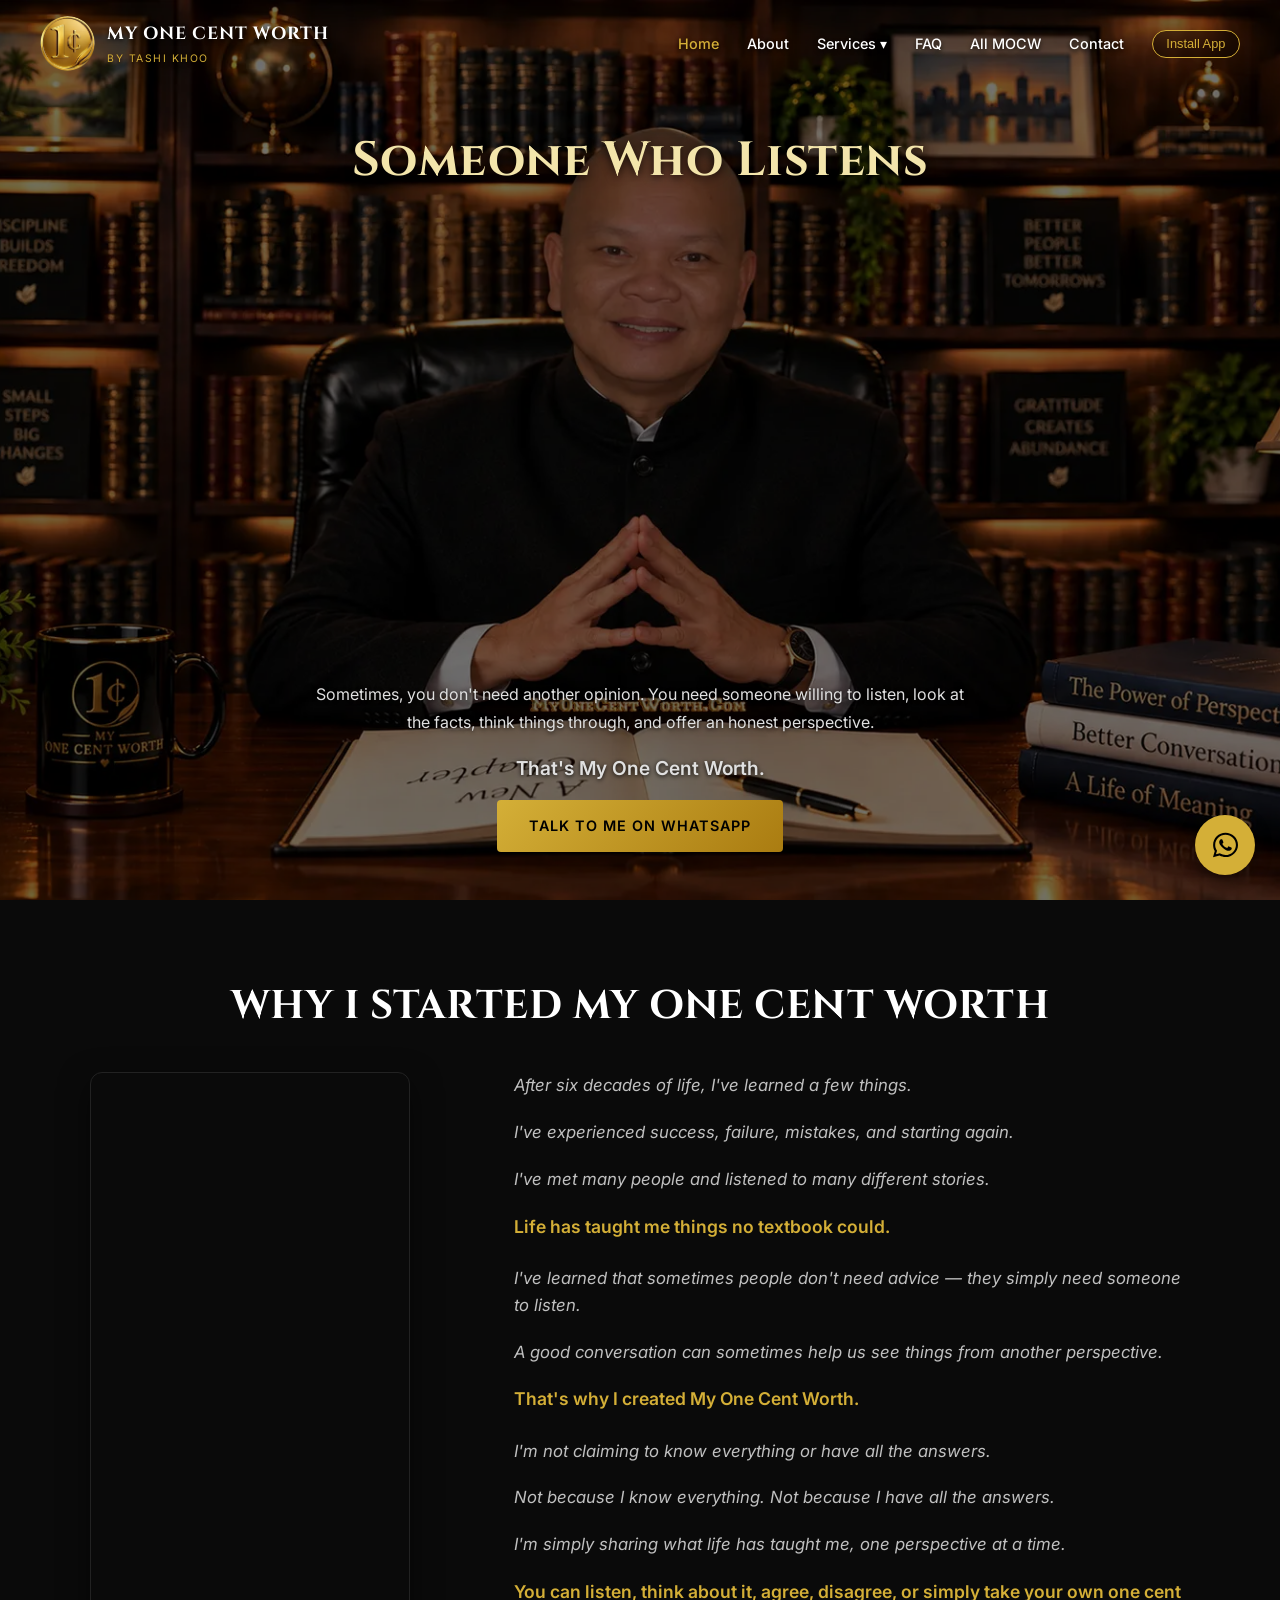
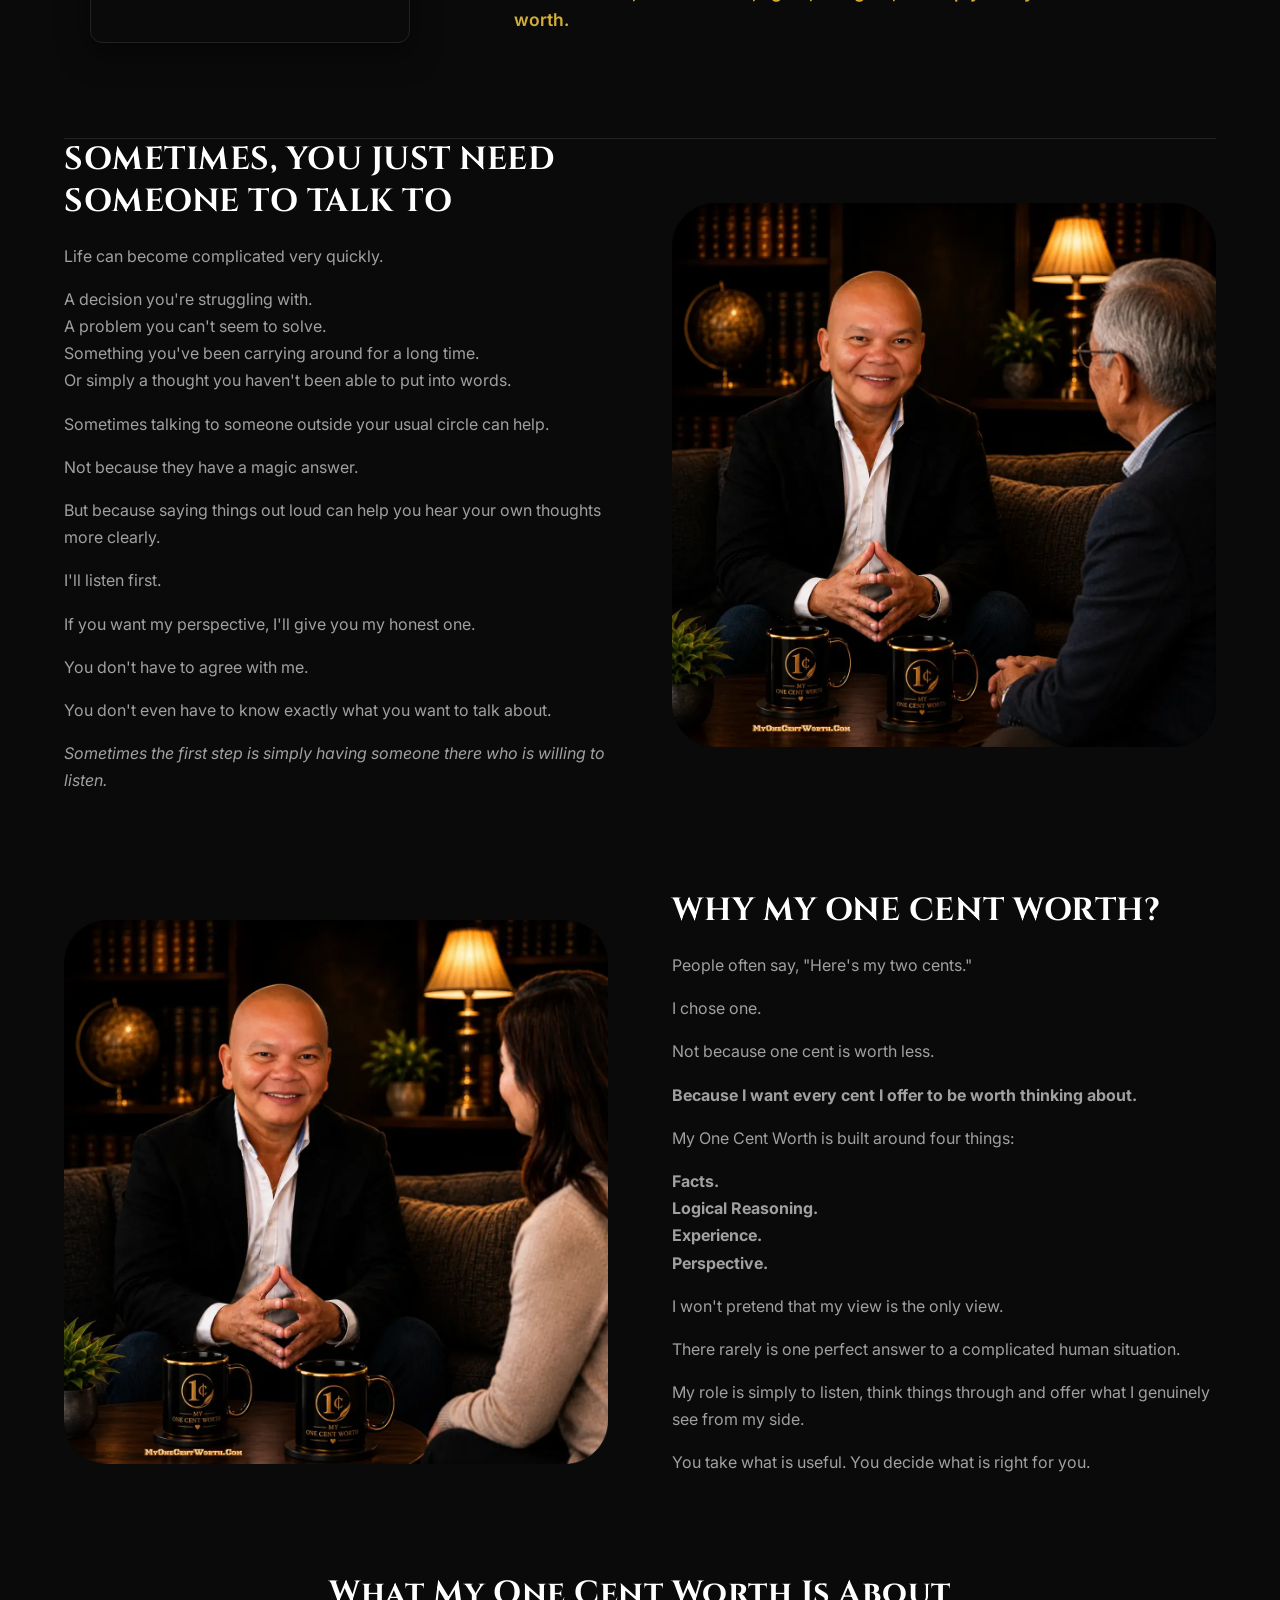
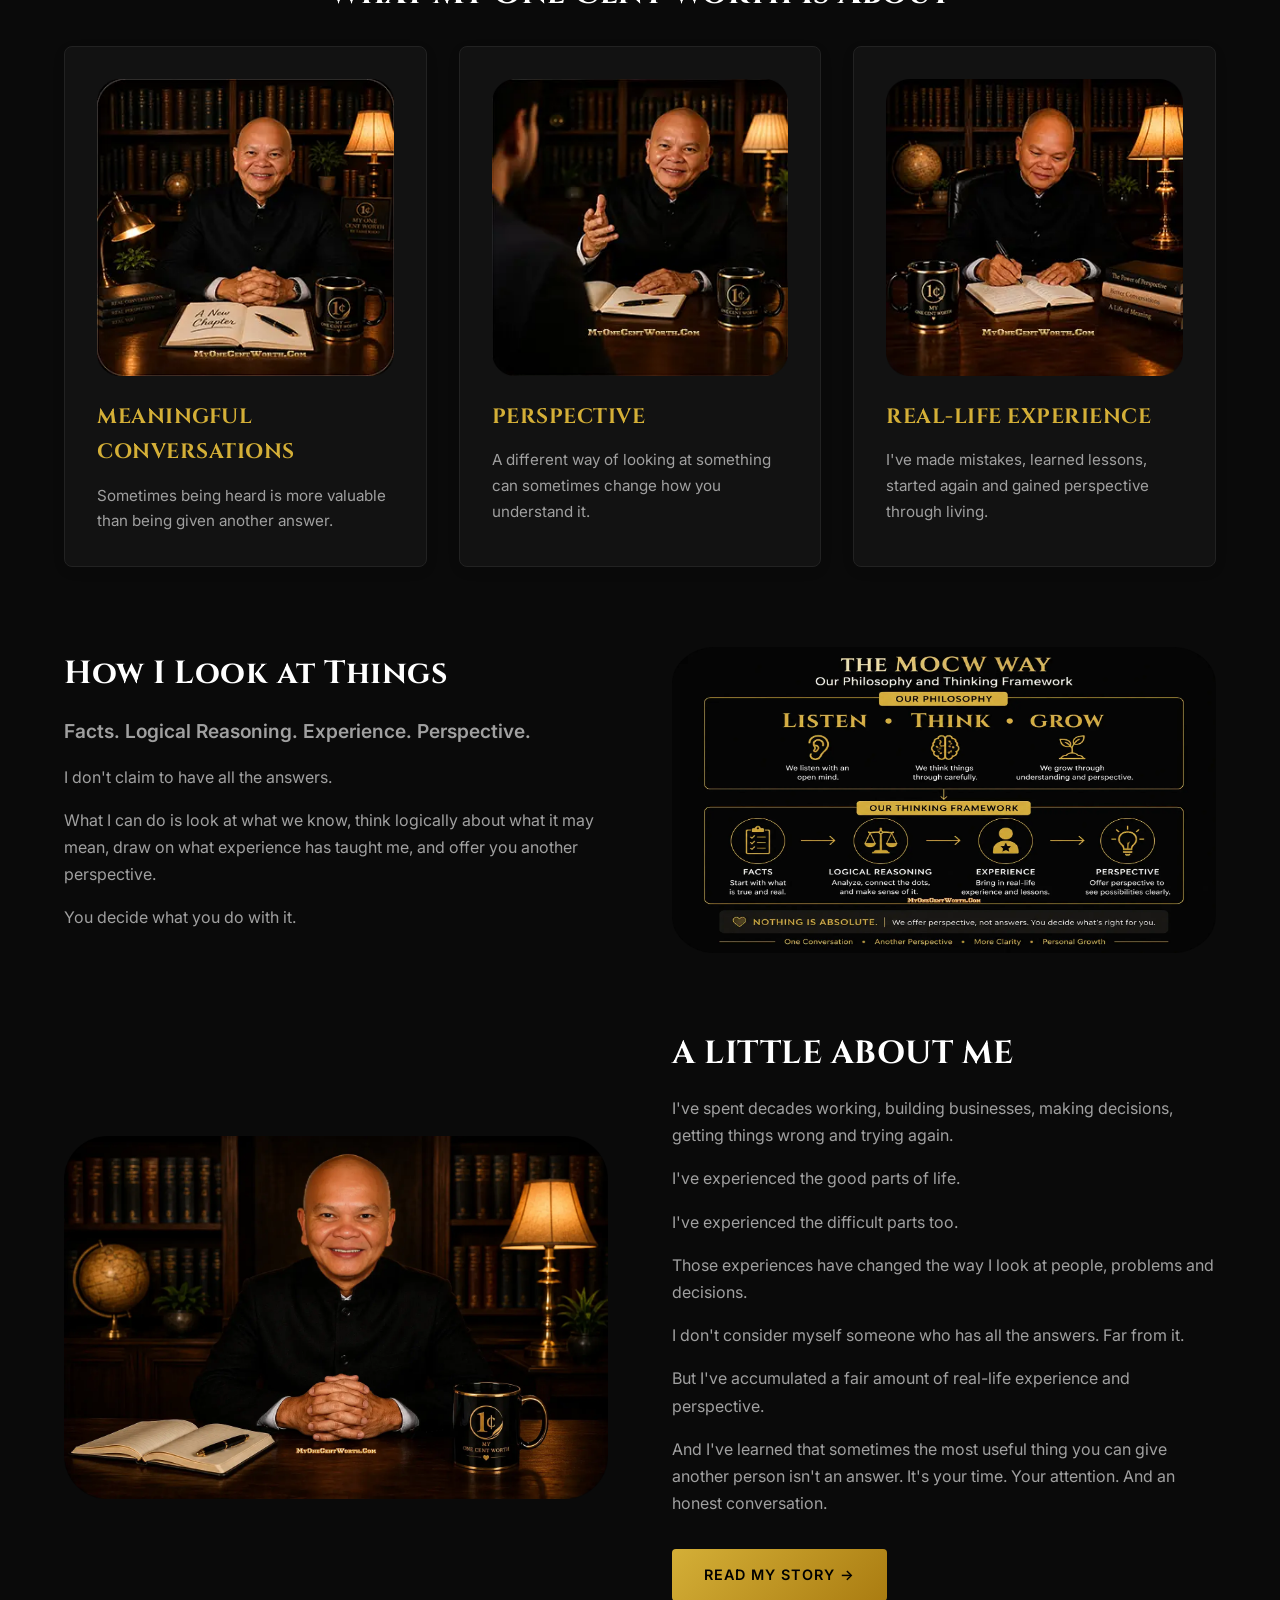
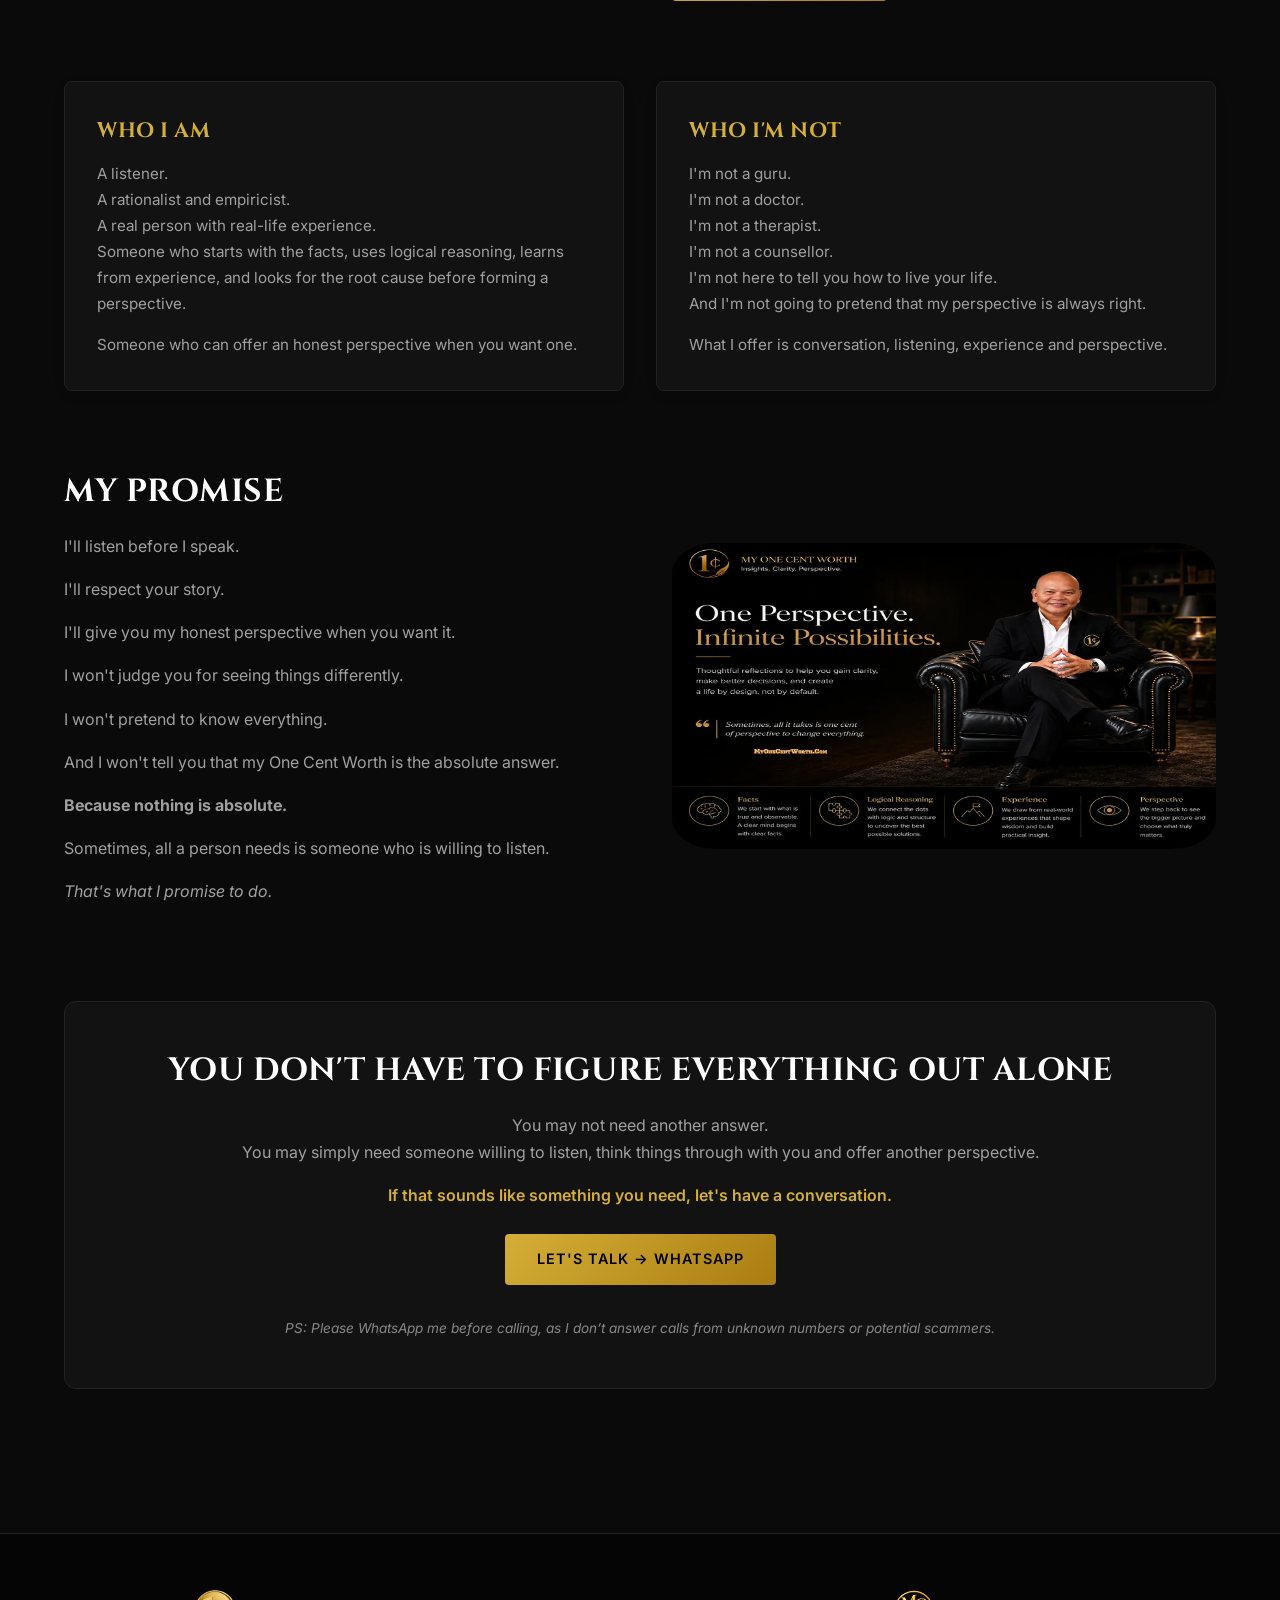
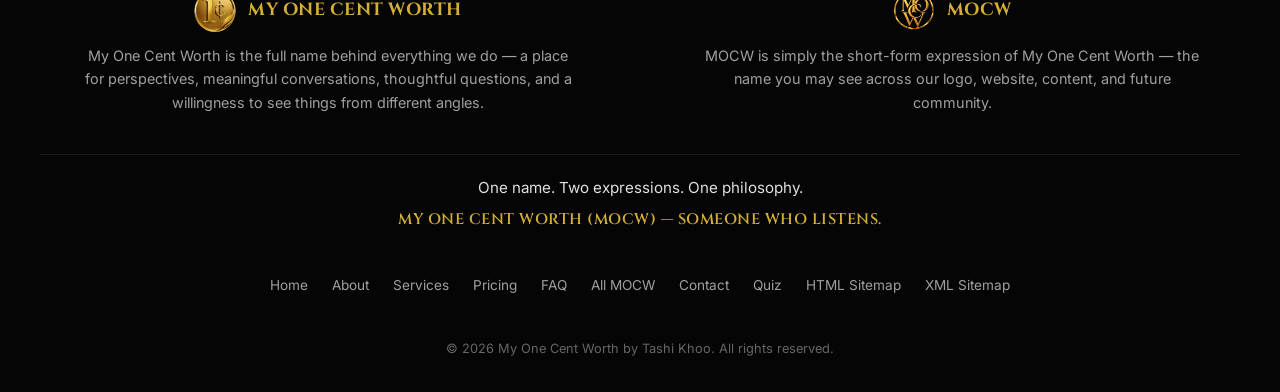
==== index.html @ f1aa6c24 "Ensure /blog is 'All MOCW' across all pages, update blog.html branding, and bump sw.js cache to v13" ====
<!DOCTYPE html>
<html lang="en">
<head>
    <meta charset="UTF-8">
    <meta name="viewport" content="width=device-width, initial-scale=1.0">
    <title>My One Cent Worth | Someone Who Listens</title>
    <meta name="description" content="My One Cent Worth is a place for meaningful conversations, thoughtful questions and real-life perspective — someone who listens when you need it.">
    <link rel="canonical" href="https://myonecentworth.com/">
    
    <!-- Favicon Links -->
    <link rel="icon" type="image/png" sizes="32x32" href="icons/favicon-32x32.png">
    <link rel="icon" type="image/png" sizes="16x16" href="icons/favicon-16x16.png">
    <link rel="apple-touch-icon" sizes="180x180" href="icons/favicon-180x180.png">
    <link rel="manifest" href="manifest.webmanifest">

    <!-- Google Fonts -->
    <link rel="preconnect" href="https://fonts.googleapis.com">
    <link rel="preconnect" href="https://fonts.gstatic.com" crossorigin="">
    <link href="https://fonts.googleapis.com/css2?family=Cinzel:wght@500;600;700&amp;family=Inter:wght@300;400;500;600&amp;display=swap" rel="stylesheet">
    <link rel="stylesheet" href="mocw.css">
   
    <style>
        :root {
            --bg-color: #0A0A0A;
            --card-bg: #121212;
            --card-border: #222222;
            --text-gold: #D4AF37;
            --text-gold-light: #F3E5AB;
            --text-main: #E0E0E0;
            --text-muted: #A0A0A0;
            --accent-glow: rgba(212, 175, 55, 0.15);
            --font-heading: 'Cinzel', serif;
            --font-body: 'Inter', sans-serif;
            --max-width: 1200px;
        }

        * {
            box-sizing: border-box;
            margin: 0;
            padding: 0;
        }

        body {
            background-color: var(--bg-color);
            color: var(--text-main);
            font-family: var(--font-body);
            line-height: 1.7;
            -webkit-font-smoothing: antialiased;
        }

        a {
            color: inherit;
            text-decoration: none;
        }

        img {
            max-width: 100%;
            height: auto;
            display: block;
            border-radius: 8px;
        }

        /* OVERLAY HEADER NAVIGATION STYLES */
        .main-header {
            background: transparent;
            position: absolute;
            top: 0;
            left: 0;
            width: 100%;
            z-index: 10;
            padding: 1rem 1rem;
        }

        .nav-container {
            max-width: 1200px;
            margin: 0 auto;
            display: flex;
            flex-direction: column;
            align-items: center;
            gap: 1rem;
        }

        .brand-logo {
            display: flex;
            align-items: center;
            gap: 0.75rem;
            text-decoration: none;
            flex-shrink: 0;
        }

        .coin-logo {
            width: 55px;
            height: 55px;
            border-radius: 50%;
            object-fit: contain;
            flex-shrink: 0;
        }

        .brand-title {
            font-family: var(--font-heading);
            color: #ffffff;
            font-weight: 700;
            font-size: 1rem;
            letter-spacing: 1px;
            display: block;
            white-space: nowrap;
            text-shadow: 0 2px 4px rgba(0,0,0,0.8);
        }

        .brand-subtitle {
            font-family: var(--font-body);
            color: var(--text-gold);
            font-size: 0.6rem;
            letter-spacing: 1.5px;
            display: block;
            white-space: nowrap;
            text-shadow: 0 2px 4px rgba(0,0,0,0.8);
        }

        .nav-links {
            display: flex;
            list-style: none;
            gap: 1.25rem;
            align-items: center;
            margin: 0;
            padding: 0;
            flex-wrap: wrap;
            justify-content: center;
        }

        .nav-links a {
            color: #ffffff;
            text-decoration: none;
            font-size: 0.85rem;
            font-weight: 500;
            transition: color 0.2s ease;
            white-space: nowrap;
            text-shadow: 0 2px 4px rgba(0,0,0,0.8);
        }

        .nav-links a:hover, 
        .nav-links a.active {
            color: var(--text-gold);
        }

        /* Dropdown Menu */
        .dropdown {
            position: relative;
        }

        .dropdown-menu {
            display: none;
            position: absolute;
            top: 100%;
            left: 50%;
            transform: translateX(-50%);
            background-color: var(--card-bg);
            border: 1px solid var(--card-border);
            list-style: none;
            padding: 0.5rem 0;
            min-width: 160px;
            border-radius: 6px;
            box-shadow: 0 8px 20px rgba(0,0,0,0.6);
            z-index: 1001;
        }

        .dropdown:hover .dropdown-menu {
            display: block;
        }

        .dropdown-menu a {
            padding: 0.6rem 1rem;
            display: block;
            color: var(--text-main);
            text-align: center;
            text-shadow: none;
        }

        /* PWA Install Button */
        .btn-pwa-install {
            background: rgba(0, 0, 0, 0.4);
            border: 1px solid var(--text-gold);
            color: var(--text-gold);
            padding: 0.35rem 0.85rem;
            border-radius: 20px;
            font-size: 0.8rem;
            display: inline-flex;
            align-items: center;
            gap: 0.4rem;
            cursor: pointer;
            transition: all 0.2s ease;
            backdrop-filter: blur(4px);
        }

        .btn-pwa-install:hover {
            background: var(--text-gold);
            color: #000000;
        }

        /* LAYOUT & SECTIONS */
        .container {
            width: 90%;
            max-width: var(--max-width);
            margin: 0 auto;
            padding: 0 0 4rem 0;
        }

        h1, h2, h3 {
            font-family: var(--font-heading);
            color: #FFFFFF;
            letter-spacing: 0.5px;
        }

        h2 {
            font-size: clamp(1.4rem, 3vw, 2rem);
            margin-bottom: 1.25rem;
            text-align: center;
            line-height: 1.3;
        }

        .gold-text {
            color: var(--text-gold);
        }

        .btn-gold {
            display: inline-block;
            background: linear-gradient(135deg, #D4AF37 0%, #AA7C11 100%);
            color: #000;
            padding: 0.85rem 2rem;
            font-weight: 600;
            border-radius: 4px;
            text-transform: uppercase;
            font-size: 0.9rem;
            letter-spacing: 1px;
            transition: all 0.3s ease;
            margin-top: 1rem;
        }

        .btn-gold:hover {
            box-shadow: 0 0 15px var(--accent-glow);
            transform: translateY(-2px);
        }

        .stagger-row {
            display: flex;
            flex-direction: column;
            gap: 2.5rem;
            align-items: center;
            margin-bottom: 5rem;
        }

        .stagger-text, .stagger-img {
            width: 100%;
        }

        .stagger-text {
            display: flex;
            flex-direction: column;
            justify-content: center;
        }

        .stagger-text h2 {
            text-align: left;
        }

        .stagger-text p {
            margin-bottom: 1rem;
            color: var(--text-muted);
        }

        /* HERO SECTION - Full-bleed background image with overlay header */
        .hero {
            position: relative;
            display: flex;
            flex-direction: column;
            justify-content: space-between;
            align-items: stretch;
            text-align: center;
            min-height: 100vh;
            background: url('consultant-tashi-khoo.webp') center center / cover no-repeat;
            margin: 0;
            padding: 0;
        }

        .hero h1 {
            font-size: 1.8rem;
            margin-bottom: 1.5rem;
            color: var(--text-gold-light);
            text-shadow: 0 2px 10px rgba(0,0,0,0.8);
        }

        .hero-img-wrapper {
            margin: 1.5rem 0 2rem 0;
            border: 1px solid var(--card-border);
            border-radius: 12px;
            overflow: hidden;
            box-shadow: 0 10px 30px rgba(0,0,0,0.8);
        }

        /* Semi-transparent dim layer for text readability over the hero image */
        .hero-overlay {
            position: absolute;
            inset: 0;
            background: rgba(0, 0, 0, 0.55);
            z-index: 0;
        }

        /* Top block: h1 sits above the subject's head in the background photo */
        .hero-top {
            position: relative;
            z-index: 1;
            padding: calc(80px + 2.5rem) 1.5rem 1.5rem;
            text-align: center;
        }

        /* Bottom block: description + punchline + CTA pushed to the foot of the hero */
        .hero-bottom {
            position: relative;
            z-index: 1;
            width: 100%;
            max-width: 700px;
            margin: 0 auto;
            padding: 1.5rem 1.5rem 3rem;
            text-align: center;
        }

        .hero-bottom p {
            color: var(--text-main);
            text-shadow: 0 1px 4px rgba(0,0,0,0.9);
        }

        .hero-punchline {
            font-size: 1.2rem;
            font-weight: 600;
            color: var(--text-gold);
            margin-top: 1rem;
        }

        /* Why I Started Section */
        .why-started-section {
            padding: 5rem 1.5rem;
            background-color: var(--bg-color);
            border-bottom: 1px solid var(--card-border);
        }

        .why-started-container {
            max-width: 1100px;
            margin: 0 auto;
            display: grid;
            grid-template-columns: 1fr;
            gap: 3rem;
            align-items: start;
        }

        .video-wrapper {
            width: 100%;
            max-width: 320px;
        }

        .video-container {
            position: relative;
            width: 100%;
            padding-bottom: 177.78%;
            height: 0;
            border-radius: 12px;
            overflow: hidden;
            border: 1px solid var(--card-border);
            box-shadow: 0 10px 30px rgba(0, 0, 0, 0.5);
        }

        .video-container iframe {
            position: absolute;
            top: 0;
            left: 0;
            width: 100%;
            height: 100%;
            border: 0;
        }

        .why-started-text {
            width: 100%;
        }

        /* Full-width centered heading — sits ABOVE the 2-column grid */
        .why-started-heading {
            max-width: 1100px;
            margin: 0 auto 40px auto;
            text-align: center;
        }

        .why-started-heading h2 {
            font-size: clamp(1.8rem, 4vw, 2.5rem);
            margin: 0;
        }

        .why-started-text .italic-text {
            font-style: italic;
            color: #C0C0C0;
            font-size: 1.05rem;
            margin-bottom: 1.25rem;
            line-height: 1.6;
        }

        .why-started-text .gold-highlight {
            color: #D4AF37;
            font-weight: 600;
            font-size: 1.1rem;
            margin-bottom: 1.5rem;
            line-height: 1.6;
        }

        /* Cards Grid */
        .card-grid {
            display: grid;
            grid-template-columns: 1fr;
            gap: 2rem;
            margin-top: 2rem;
        }

        .card {
            background-color: var(--card-bg);
            border: 1px solid var(--card-border);
            padding: 2rem;
            border-radius: 8px;
            transition: border-color 0.3s ease;
        }

        .card:hover {
            border-color: var(--text-gold);
        }

        .card-img {
            aspect-ratio: 1 / 1;
            object-fit: cover;
            margin-bottom: 1.5rem;
            width: 100%;
        }

        .card h3 {
            color: var(--text-gold);
            margin-bottom: 0.75rem;
            font-size: 1.3rem;
        }

        .card p {
            color: var(--text-muted);
            font-size: 0.95rem;
        }

        .styled-list {
            list-style: none;
            margin-top: 1rem;
        }

        .styled-list li {
            position: relative;
            padding-left: 1.5rem;
            margin-bottom: 0.75rem;
            color: var(--text-muted);
        }

        .styled-list li::before {
            content: "✓";
            position: absolute;
            left: 0;
            color: var(--text-gold);
        }

        .final-cta {
            background-color: var(--card-bg);
            border: 1px solid var(--card-border);
            padding: 3rem 1.5rem;
            border-radius: 12px;
            text-align: center;
            margin-top: 4rem;
        }

        .ps-note {
            font-size: 0.85rem;
            color: #888888;
            margin-top: 2rem;
            font-style: italic;
        }

        /* STANDARDIZED FOOTER STYLES */
        .main-footer {
            background-color: #050505;
            border-top: 1px solid var(--card-border);
            padding: 3.5rem 1.5rem 2rem;
            text-align: center;
            margin-top: 5rem;
        }

        .footer-container {
            max-width: var(--max-width);
            margin: 0 auto;
            display: flex;
            flex-direction: column;
            align-items: center;
            gap: 2rem;
        }

        .footer-brand-story {
            max-width: 1200px;
            margin: 0 auto;
            display: flex;
            flex-direction: column;
            gap: 2rem;
            align-items: center;
            width: 100%;
        }

        .footer-brand-grid {
            display: flex;
            flex-direction: column;
            gap: 2rem;
            width: 100%;
            justify-content: center;
        }

        .brand-item {
            display: flex;
            flex-direction: column;
            align-items: center;
            gap: 0.75rem;
            flex: 1;
            text-align: center;
        }

        .brand-item-header {
            display: flex;
            align-items: center;
            justify-content: center;
            gap: 0.75rem;
        }

        .footer-logo-img {
            width: 42px;
            height: 42px;
            border-radius: 50%;
            object-fit: cover;
        }

        .brand-item-title {
            font-family: var(--font-heading);
            color: var(--text-gold);
            font-size: 1.1rem;
            font-weight: 700;
            letter-spacing: 0.5px;
        }

        .brand-item-desc {
            color: var(--text-muted);
            font-size: 0.9rem;
            line-height: 1.6;
            margin: 0;
            max-width: 500px;
        }

        .brand-summary-text {
            border-top: 1px solid #1a1a1a;
            padding-top: 1.25rem;
            margin-top: 0.5rem;
            width: 100%;
        }

        .brand-summary-text p {
            color: var(--text-main);
            font-size: 0.95rem;
            margin-bottom: 0.4rem;
        }

        .brand-tagline {
            color: var(--text-gold) !important;
            font-weight: 600;
            font-family: var(--font-heading);
            letter-spacing: 0.5px;
        }

        .footer-links {
            display: flex;
            flex-wrap: wrap;
            justify-content: center;
            gap: 1.5rem;
            list-style: none;
            padding: 0;
            margin: 0;
        }

        .footer-links a {
            color: var(--text-muted);
            font-size: 0.85rem;
            transition: color 0.2s ease;
        }

        .footer-links a:hover {
            color: var(--text-gold);
        }

        .copyright-text {
            color: #666666;
            font-size: 0.8rem;
            margin-top: 0.5rem;
        }

        #my-one-cent-chat {
            position: fixed;
            bottom: 25px;
            right: 25px;
            z-index: 9999;
            width: 60px;
            height: 60px;
            background: #D4AF37;
            border-radius: 50%;
            display: flex;
            align-items: center;
            justify-content: center;
            box-shadow: 0 4px 15px rgba(0,0,0,0.5);
            transition: transform 0.3s ease;
        }

        #my-one-cent-chat:hover {
            transform: scale(1.1);
        }

        #my-one-cent-chat .bubble {
            width: 28px;
            height: 28px;
            background-image: url("data:image/svg+xml,%3Csvg xmlns='http://www.w3.org/2000/svg' viewBox='0 0 448 512'%3E%3Cpath fill='%23000' d='M380.9 97.1C339 55.1 283.2 32 223.9 32c-122.4 0-222 99.6-222 222 0 39.1 10.2 77.3 29.6 111L0 480l117.7-30.9c32.4 17.7 68.9 27 106.1 27h.1c122.3 0 224.1-99.6 224.1-222 0-59.3-25.2-115-67.1-157zm-157 341.6c-33.2 0-65.7-8.9-94-25.7l-6.7-4-69.8 18.3 18.6-68.1-4.4-7c-18.5-29.4-28.2-63.3-28.2-98.2 0-101.7 82.8-184.5 184.6-184.5 49.3 0 95.6 19.2 130.4 54.1 34.8 34.9 56.2 81.2 56.1 130.5 0 101.8-84.9 184.9-186.6 184.9zm101.2-138.2c-5.5-2.8-32.8-16.2-37.9-18-5.1-1.9-8.8-2.8-12.5 2.8-3.7 5.6-14.3 18-17.6 21.8-3.2 3.7-6.5 4.2-12 1.4-32.6-16.3-54-29.1-75.5-66-5.7-9.8 5.7-9.1 16.3-30.3 1.8-3.7.9-6.9-.5-9.7-1.4-2.8-12.5-30.1-17.1-41.2-4.5-10.8-9.1-9.3-12.5-9.5-3.2-.2-6.9-.2-10.6-.2-3.7 0-9.7 1.4-14.8 6.9-5.1 5.6-19.4 19-19.4 46.3 0 27.3 19.9 53.7 22.6 57.4 2.8 3.7 39.1 59.7 94.8 83.8 35.2 15.2 49 16.5 66.6 13.9 10.7-1.6 32.8-13.4 37.4-26.4 4.6-13 4.6-24.1 3.2-26.4-1.3-2.5-5-3.9-10.5-6.6z'/%3E%3C/svg%3E");
            background-repeat: no-repeat;
            background-position: center;
        }

        /* Desktop Media Query Adjustments */
        @media (min-width: 768px) {
            .main-header {
                padding: 1rem 2rem;
            }

            .nav-container {
                flex-direction: row;
                justify-content: space-between;
            }

            .brand-title {
                font-size: 1.1rem;
            }

            .brand-subtitle {
                font-size: 0.65rem;
            }

            .nav-links {
                gap: 1.75rem;
            }

            .nav-links a {
                font-size: 0.9rem;
            }

            .dropdown-menu {
                left: 0;
                transform: none;
            }

            .dropdown-menu a {
                text-align: left;
            }

            /* .hero uses min-height + flex for vertical centering — no padding-top override needed */

            .hero h1 { 
                font-size: 3rem; 
            }

            .stagger-row { 
                flex-direction: row; 
                gap: 4rem; 
            }

            .stagger-row.reverse { 
                flex-direction: row-reverse; 
            }

            .stagger-text, .stagger-img { 
                width: 50%; 
            }

            .card-grid.three-col { 
                grid-template-columns: repeat(3, 1fr); 
            }

            .card-grid.two-col { 
                grid-template-columns: repeat(2, 1fr); 
            }

            .footer-brand-grid {
                flex-direction: row !important;
                align-items: flex-start !important;
                gap: 3rem !important;
            }
        }

        @media (min-width: 850px) {
            /* Switch the 2-column grid to fixed video width + fluid text column */
            .why-started-container {
                grid-template-columns: 360px 1fr;
                gap: 4rem;
            }
        }
    </style>
</head>
<body>

    <!-- OVERLAY MAIN HEADER NAVIGATION -->
    <header class="main-header">
        <div class="nav-container">
            <a href="index.html" class="brand-logo">
                <img src="my-one-cent-worth-logo.webp" alt="My One Cent Worth Logo" class="coin-logo">
                <div class="logo-text">
                    <span class="brand-title">MY ONE CENT WORTH</span>
                    <span class="brand-subtitle">BY TASHI KHOO</span>
                </div>
            </a>
            <ul class="nav-links">
                <li><a href="index.html" class="active">Home</a></li>
                <li><a href="about.html">About</a></li>
                <li class="dropdown">
                    <a href="services.html">Services ▾</a>
                    <ul class="dropdown-menu">
                        <li><a href="services.html">All Services</a></li>
                        <li><a href="pricing.html">Pricing</a></li>
                    </ul>
                </li>
                <li><a href="faq.html">FAQ</a></li>
                <li><a href="/blog">All MOCW</a></li>
                <li><a href="contact.html">Contact</a></li>
                <li><button id="pwa-install-btn" class="btn-pwa-install">Install App</button></li>
            </ul>
        </div>
    </header>

    <!-- HERO SECTION - Full-bleed, outside container so it spans the full viewport width -->
    <section class="hero">
        <div class="hero-overlay"></div>

        <!-- Top block: h1 floats above the subject's head in the photo -->
        <div class="hero-top">
            <h1>Someone Who Listens</h1>
        </div>

        <!-- Bottom block: description + punchline + CTA pushed to the bottom -->
        <div class="hero-bottom">
            <p>Sometimes, you don't need another opinion. You need someone willing to listen, look at the facts, think things through, and offer an honest perspective.</p>
            <p class="hero-punchline">That's My One Cent Worth.</p>
            <a href="https://wa.me/6583186776?text=Hello%2C%20Tashi.%20I%20want%20more%20info%20about%20the%20services." class="btn-gold" target="_blank" rel="noopener">Talk to me on WhatsApp</a>
        </div>
    </section>

    <main class="container">

        <!-- WHY I STARTED SECTION -->
        <section class="why-started-section">

            <!-- Heading sits ABOVE the 2-column grid, full-width centered -->
            <div class="why-started-heading">
                <h2>WHY I STARTED MY ONE CENT WORTH</h2>
            </div>

            <!-- 2-column grid: video | text -->
            <div class="why-started-container">

                <!-- Video column -->
                <div class="video-wrapper">
                    <div class="video-container">
                        <iframe src="https://www.youtube.com/embed/mr-jBoMHHNs" title="Welcome to My One Cent Worth | MyOneCentWorth.Com" frameborder="0" allow="accelerometer; autoplay; clipboard-write; encrypted-media; gyroscope; picture-in-picture; web-share" referrerpolicy="strict-origin-when-cross-origin" allowfullscreen=""></iframe>
                    </div>
                </div>

                <!-- Text column -->
                <div class="why-started-text">
                    <p class="italic-text">After six decades of life, I've learned a few things.</p>
                    <p class="italic-text">I've experienced success, failure, mistakes, and starting again.</p>
                    <p class="italic-text">I've met many people and listened to many different stories.</p>
                    <p class="gold-highlight">Life has taught me things no textbook could.</p>
                    <p class="italic-text">I've learned that sometimes people don't need advice — they simply need someone to listen.</p>
                    <p class="italic-text">A good conversation can sometimes help us see things from another perspective.</p>
                    <p class="gold-highlight">That's why I created My One Cent Worth.</p>
                    <p class="italic-text">I'm not claiming to know everything or have all the answers.</p>
                    <p class="italic-text">Not because I know everything. Not because I have all the answers.</p>
                    <p class="italic-text">I'm simply sharing what life has taught me, one perspective at a time.</p>
                    <p class="gold-highlight">You can listen, think about it, agree, disagree, or simply take your own one cent worth.</p>
                </div>

            </div>
        </section>

        <!-- STAGGER 1: Someone to Talk To -->
        <section class="stagger-row">
            <div class="stagger-text">
                <h2>SOMETIMES, YOU JUST NEED SOMEONE TO TALK TO</h2>
                <p>Life can become complicated very quickly.</p>
                <p>A decision you're struggling with.<br>A problem you can't seem to solve.<br>Something you've been carrying around for a long time.<br>Or simply a thought you haven't been able to put into words.</p>
                <p>Sometimes talking to someone outside your usual circle can help.</p>
                <p>Not because they have a magic answer.</p>
                <p>But because saying things out loud can help you hear your own thoughts more clearly.</p>
                <p>I'll listen first.</p>
                <p>If you want my perspective, I'll give you my honest one.</p>
                <p>You don't have to agree with me.</p>
                <p>You don't even have to know exactly what you want to talk about.</p>
                <p><em>Sometimes the first step is simply having someone there who is willing to listen.</em></p>
            </div>
            <div class="stagger-img">
                <img src="mocw-someone-to-talk-to.webp" alt="Tashi Khoo having a conversation with a client">
            </div>
        </section>

        <!-- STAGGER 2: Why My One Cent Worth? -->
        <section class="stagger-row reverse">
            <div class="stagger-text">
                <h2>WHY MY ONE CENT WORTH?</h2>
                <p>People often say, "Here's my two cents."</p>
                <p>I chose one.</p>
                <p>Not because one cent is worth less.</p>
                <p><strong>Because I want every cent I offer to be worth thinking about.</strong></p>
                <p>My One Cent Worth is built around four things:</p>
                <p><strong>Facts.<br>Logical Reasoning.<br>Experience.<br>Perspective.</strong></p>
                <p>I won't pretend that my view is the only view.</p>
                <p>There rarely is one perfect answer to a complicated human situation.</p>
                <p>My role is simply to listen, think things through and offer what I genuinely see from my side.</p>
                <p>You take what is useful. You decide what is right for you.</p>
            </div>
            <div class="stagger-img">
                <img src="mocw-someone-who-listens.webp" alt="Tashi Khoo listening attentively">
            </div>
        </section>

        <!-- THREE-CARD SECTION -->
        <section style="margin-bottom: 5rem;">
            <h2>What My One Cent Worth Is About</h2>
            <div class="card-grid three-col">
                <div class="card">
                    <img src="mocw-listens.webp" alt="Meaningful Conversations" class="card-img">
                    <h3>MEANINGFUL CONVERSATIONS</h3>
                    <p>Sometimes being heard is more valuable than being given another answer.</p>
                </div>
                <div class="card">
                    <img src="mocw-honest-conversations.webp" alt="Perspective" class="card-img">
                    <h3>PERSPECTIVE</h3>
                    <p>A different way of looking at something can sometimes change how you understand it.</p>
                </div>
                <div class="card">
                    <img src="mocw-thoughtful-reflections.webp" alt="Real-Life Experience" class="card-img">
                    <h3>REAL-LIFE EXPERIENCE</h3>
                    <p>I've made mistakes, learned lessons, started again and gained perspective through living.</p>
                </div>
            </div>
        </section>

        <!-- STAGGER 3: How I Look at Things -->
        <section class="stagger-row">
            <div class="stagger-text">
                <h2>How I Look at Things</h2>
                <p class="gold-text" style="font-size: 1.2rem; font-weight: 600; margin-bottom: 1rem;">Facts. Logical Reasoning. Experience. Perspective.</p>
                <p>I don't claim to have all the answers.</p>
                <p>What I can do is look at what we know, think logically about what it may mean, draw on what experience has taught me, and offer you another perspective.</p>
                <p>You decide what you do with it.</p>
            </div>
            <div class="stagger-img">
                <img src="THE MOCW WAY - Our Philosophy and Thinking Framework.webp" alt="Facts, Logical Reasoning, Experience, and Perspective framework">
            </div>
        </section>

        <!-- STAGGER 4: A Little About Me -->
        <section class="stagger-row reverse">
            <div class="stagger-text">
                <h2>A LITTLE ABOUT ME</h2>
                <p>I've spent decades working, building businesses, making decisions, getting things wrong and trying again.</p>
                <p>I've experienced the good parts of life.</p>
                <p>I've experienced the difficult parts too.</p>
                <p>Those experiences have changed the way I look at people, problems and decisions.</p>
                <p>I don't consider myself someone who has all the answers. Far from it.</p>
                <p>But I've accumulated a fair amount of real-life experience and perspective.</p>
                <p>And I've learned that sometimes the most useful thing you can give another person isn't an answer. It's your time. Your attention. And an honest conversation.</p>
                <div>
                    <a href="about.html" class="btn-gold">Read My Story →</a>
                </div>
            </div>
            <div class="stagger-img">
                <img src="tashi-khoo-mocw.webp" alt="Tashi Khoo seated at his desk">
            </div>
        </section>

        <!-- TWO-COLUMN CARDS -->
        <section style="margin-bottom: 5rem;">
            <div class="card-grid two-col">
                <div class="card">
                    <h3>WHO I AM</h3>
                    <p>A listener.</p>
                    <p>A rationalist and empiricist.</p>
                    <p>A real person with real-life experience.</p>
                    <p>Someone who starts with the facts, uses logical reasoning, learns from experience, and looks for the root cause before forming a perspective.</p>
                    <p style="margin-top: 1rem;">Someone who can offer an honest perspective when you want one.</p>
                </div>
                <div class="card">
                    <h3>WHO I'M NOT</h3>
                    <p>I'm not a guru.</p>
                    <p>I'm not a doctor.</p>
                    <p>I'm not a therapist.</p>
                    <p>I'm not a counsellor.</p>
                    <p>I'm not here to tell you how to live your life.</p>
                    <p>And I'm not going to pretend that my perspective is always right.</p>
                    <p style="margin-top: 1rem;">What I offer is conversation, listening, experience and perspective.</p>
                </div>
            </div>
        </section>

        <!-- STAGGER 5: My Promise -->
        <section class="stagger-row">
            <div class="stagger-text">
                <h2>MY PROMISE</h2>
                <p>I'll listen before I speak.</p>
                <p>I'll respect your story.</p>
                <p>I'll give you my honest perspective when you want it.</p>
                <p>I won't judge you for seeing things differently.</p>
                <p>I won't pretend to know everything.</p>
                <p>And I won't tell you that my One Cent Worth is the absolute answer.</p>
                <p><strong>Because nothing is absolute.</strong></p>
                <p>Sometimes, all a person needs is someone who is willing to listen.</p>
                <p><em>That's what I promise to do.</em></p>
            </div>
            <div class="stagger-img">
                <img src="mocw-promises.webp" alt="My Promise by Tashi Khoo">
            </div>
        </section>

        <!-- FINAL CTA SECTION -->
        <section class="final-cta">
            <h2>YOU DON'T HAVE TO FIGURE EVERYTHING OUT ALONE</h2>
            <p style="margin-top: 1rem; color: var(--text-muted);">You may not need another answer.</p>
            <p style="color: var(--text-muted);">You may simply need someone willing to listen, think things through with you and offer another perspective.</p>
            <p style="color: var(--text-gold); font-weight: 600; margin-top: 1rem;">If that sounds like something you need, let's have a conversation.</p>
            
            <a href="https://wa.me/6583186776?text=Hello%2C%20Tashi.%20I%20want%20more%20info%20about%20the%20services." class="btn-gold" target="_blank" rel="noopener" style="margin-top: 1.5rem;">Let's Talk → WhatsApp</a>

            <p class="ps-note">PS: Please WhatsApp me before calling, as I don’t answer calls from unknown numbers or potential scammers.</p>
        </section>

    </main>

    <!-- FOOTER SECTION -->
    <footer class="main-footer">
        <div class="footer-container">
            <div class="footer-brand-story">
                <div class="footer-brand-grid">
                    <!-- Left Side: Full Brand -->
                    <div class="brand-item">
                        <div class="brand-item-header">
                            <img src="my-one-cent-worth-logo.webp" alt="My One Cent Worth Logo" class="footer-logo-img">
                            <span class="brand-item-title">MY ONE CENT WORTH</span>
                        </div>
                        <p class="brand-item-desc">
                            My One Cent Worth is the full name behind everything we do — a place for perspectives, meaningful conversations, thoughtful questions, and a willingness to see things from different angles.
                        </p>
                    </div>

                    <!-- Right Side: MOCW Short-Form -->
                    <div class="brand-item">
                        <div class="brand-item-header">
                            <img src="mocw-monogram-logo.webp" alt="MOCW Monogram Logo" class="footer-logo-img">
                            <span class="brand-item-title">MOCW</span>
                        </div>
                        <p class="brand-item-desc">
                            MOCW is simply the short-form expression of My One Cent Worth — the name you may see across our logo, website, content, and future community.
                        </p>
                    </div>
                </div>

                <!-- Summary Line -->
                <div class="brand-summary-text">
                    <p>One name. Two expressions. One philosophy.</p>
                    <p class="brand-tagline">MY ONE CENT WORTH (MOCW) — SOMEONE WHO LISTENS.</p>
                </div>
            </div>

            <ul class="footer-links">
                <li><a href="index.html">Home</a></li>
                <li><a href="about.html">About</a></li>
                <li><a href="services.html">Services</a></li>
                <li><a href="pricing.html">Pricing</a></li>
                <li><a href="faq.html">FAQ</a></li>
                <li><a href="/blog">All MOCW</a></li>
                <li><a href="contact.html">Contact</a></li>
                <li><a href="/quiz.html">Quiz</a></li>
                <li><a href="sitemap.html">HTML Sitemap</a></li>
                <li><a href="sitemap.xml" target="_blank">XML Sitemap</a></li>
            </ul>

            <p class="copyright-text">&copy; 2026 My One Cent Worth by Tashi Khoo. All rights reserved.</p>
        </div>
    </footer>

    <!-- WHATSAPP FLOATING BUTTON -->
    <a id="my-one-cent-chat" href="https://wa.me/6583186776?text=Hello%2C%20Tashi.%20I%20want%20more%20info%20about%20the%20services." target="_blank" rel="noopener" title="WhatsApp Tashi" aria-label="WhatsApp Tashi">
        <div class="bubble"></div>
    </a>

    <!-- PWA & SCRIPT REGISTRATION -->
    <script>
        let deferredPrompt;
        const installBtn = document.getElementById('pwa-install-btn');

        if ('serviceWorker' in navigator) {
            window.addEventListener('load', () => {
                navigator.serviceWorker.register('sw.js')
                    .then(reg => console.log('MOCW Service Worker registered successfully.'))
                    .catch(err => console.error('Service Worker registration failed:', err));
            });
        }

        window.addEventListener('beforeinstallprompt', (e) => {
            e.preventDefault();
            deferredPrompt = e;
            if (installBtn) installBtn.style.display = 'inline-flex';
        });

        if (installBtn) {
            installBtn.addEventListener('click', () => {
                if (deferredPrompt) {
                    deferredPrompt.prompt();
                    deferredPrompt.userChoice.then((choiceResult) => {
                        if (choiceResult.outcome === 'accepted') {
                            installBtn.style.display = 'none';
                        }
                        deferredPrompt = null;
                    });
                }
            });
        }
    </script>
</body>
</html>
---- mocw.css ----
/* ==========================================================================
   MY ONE CENT WORTH (MOCW) - CENTRALIZED STYLESHEET
   ========================================================================== */

/* 1. BRAND VARIABLES & RESET
   -------------------------------------------------------------------------- */
:root {
  --primary-color: #1a1a1a;
  --accent-gold: #d4af37;
  --bg-light: #f9f9f9;
  --bg-dark: #111111;
  --text-dark: #2c3e50;
  --text-light: #ffffff;
  --text-muted: #888888;
  --font-main: 'Inter', system-ui, -apple-system, BlinkMacSystemFont, 'Segoe UI', Roboto, sans-serif;
  --max-width: 1200px;
  --transition-fast: 0.3s ease;
}

* {
  box-sizing: border-box;
  margin: 0;
  padding: 0;
}

html {
  scroll-behavior: smooth;
}

body {
  font-family: var(--font-main);
  color: var(--text-dark);
  background-color: var(--bg-light);
  line-height: 1.6;
  overflow-x: hidden;
}

/* 2. OVERLAY HEADER & NAVIGATION
   -------------------------------------------------------------------------- */
.site-header {
  position: absolute; /* Floats over the hero section */
  top: 0;
  left: 0;
  width: 100%;
  z-index: 1000;
  background: transparent;
  display: flex;
  justify-content: space-between;
  align-items: center;
  padding: 1.5rem 5%;
}

.site-header .logo img {
  height: 50px;
  width: auto;
  display: block;
}

.site-header nav {
  display: flex;
  gap: 1.8rem;
  align-items: center;
}

.site-header nav a {
  color: var(--text-light);
  text-decoration: none;
  font-weight: 500;
  font-size: 1rem;
  transition: color var(--transition-fast);
}

.site-header nav a:hover {
  color: var(--accent-gold);
}

/* 3. HERO / BANNER SECTION
   -------------------------------------------------------------------------- */
.hero-section {
  position: relative;
  width: 100%;
  min-height: 85vh;
  display: flex;
  align-items: center;
  justify-content: center;
  background-size: cover;
  background-position: center;
  background-repeat: no-repeat;
  padding: 7rem 1.5rem 3rem 1.5rem; /* Top padding accommodates overlay nav */
}

/* Gradient overlay for readability */
.hero-section::before {
  content: "";
  position: absolute;
  top: 0;
  left: 0;
  width: 100%;
  height: 100%;
  background: linear-gradient(180deg, rgba(0, 0, 0, 0.7) 0%, rgba(0, 0, 0, 0.3) 100%);
  z-index: 1;
}

.hero-content {
  position: relative;
  z-index: 2;
  text-align: center;
  color: var(--text-light);
  max-width: var(--max-width);
}

.hero-content h1 {
  font-size: 3rem;
  font-weight: 700;
  margin-bottom: 1rem;
  letter-spacing: -0.5px;
}

.hero-content p {
  font-size: 1.25rem;
  margin-bottom: 2rem;
  color: rgba(255, 255, 255, 0.9);
}

/* 4. BUTTONS & UTILITIES
   -------------------------------------------------------------------------- */
.btn {
  display: inline-block;
  padding: 0.8rem 1.8rem;
  border-radius: 4px;
  font-weight: 600;
  text-decoration: none;
  cursor: pointer;
  transition: all var(--transition-fast);
  border: none;
}

.btn-gold {
  background-color: var(--accent-gold);
  color: var(--primary-color);
}

.btn-gold:hover {
  background-color: #b8952d;
  color: var(--text-light);
  transform: translateY(-2px);
}

.btn-outline {
  border: 2px solid var(--text-light);
  color: var(--text-light);
  background: transparent;
}

.btn-outline:hover {
  background-color: var(--text-light);
  color: var(--primary-color);
}

/* 5. MAIN CONTENT SECTIONS
   -------------------------------------------------------------------------- */
.container {
  max-width: var(--max-width);
  margin: 0 auto;
  padding: 4rem 1.5rem;
}

.section-title {
  text-align: center;
  font-size: 2.2rem;
  margin-bottom: 2.5rem;
  color: var(--primary-color);
}

/* 6. CARDS & GRID SYSTEM
   -------------------------------------------------------------------------- */
.grid-3 {
  display: grid;
  grid-template-columns: repeat(auto-fit, minmax(300px, 1fr));
  gap: 2rem;
}

.card {
  background: #ffffff;
  border-radius: 8px;
  overflow: hidden;
  box-shadow: 0 4px 15px rgba(0, 0, 0, 0.05);
  transition: transform var(--transition-fast), box-shadow var(--transition-fast);
  padding: 1.5rem;
}

.card:hover {
  transform: translateY(-5px);
  box-shadow: 0 8px 25px rgba(0, 0, 0, 0.1);
}

/* 7. FOOTER
   -------------------------------------------------------------------------- */
.site-footer {
  background-color: var(--bg-dark);
  color: var(--text-muted);
  padding: 3rem 1.5rem;
  text-align: center;
  border-top: 1px solid #222222;
}

.site-footer a {
  color: var(--text-light);
  text-decoration: none;
  margin: 0 0.5rem;
}

.site-footer a:hover {
  color: var(--accent-gold);
}

/* 8. MOBILE RESPONSIVENESS
   -------------------------------------------------------------------------- */
@media (max-width: 768px) {
  .site-header {
    flex-direction: column;
    gap: 1rem;
    padding: 1rem;
  }

  .site-header nav {
    gap: 1rem;
    flex-wrap: wrap;
    justify-content: center;
  }

  .hero-content h1 {
    font-size: 2rem;
  }

  .hero-content p {
    font-size: 1rem;
  }
}
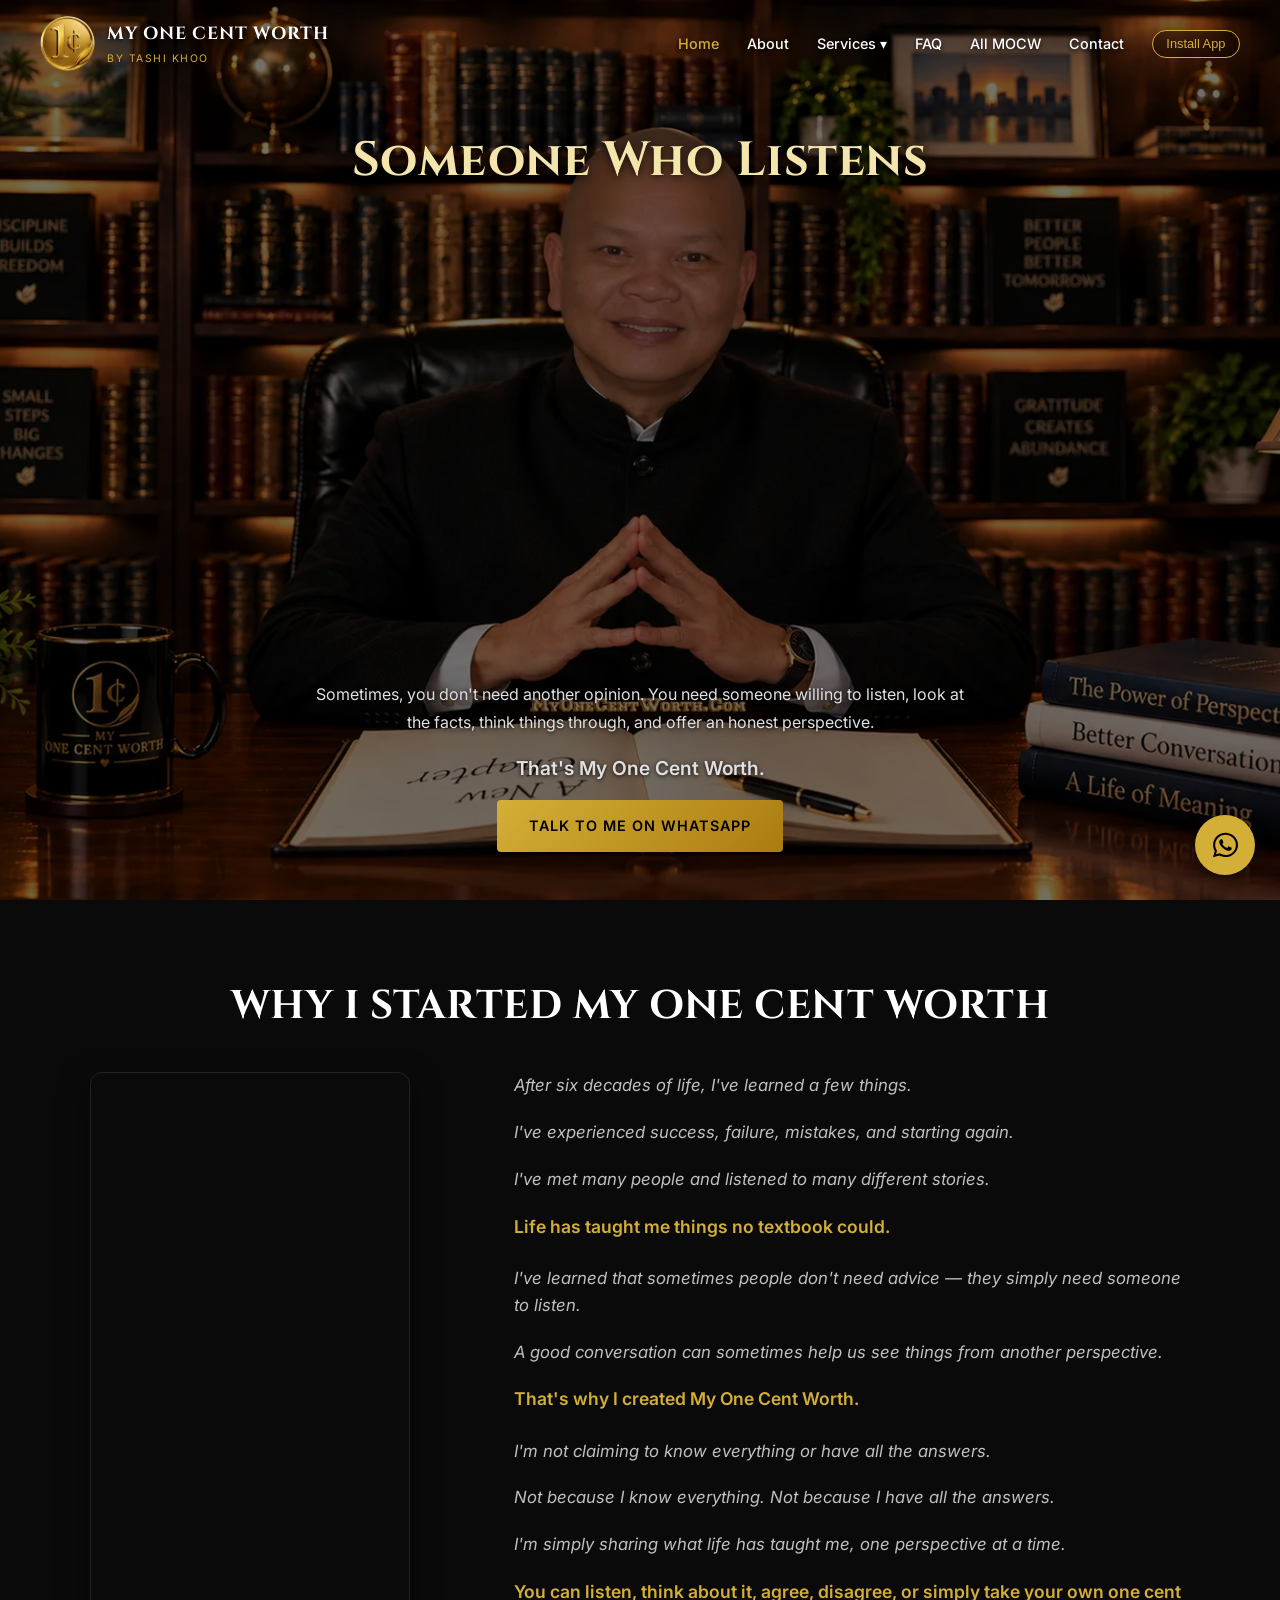
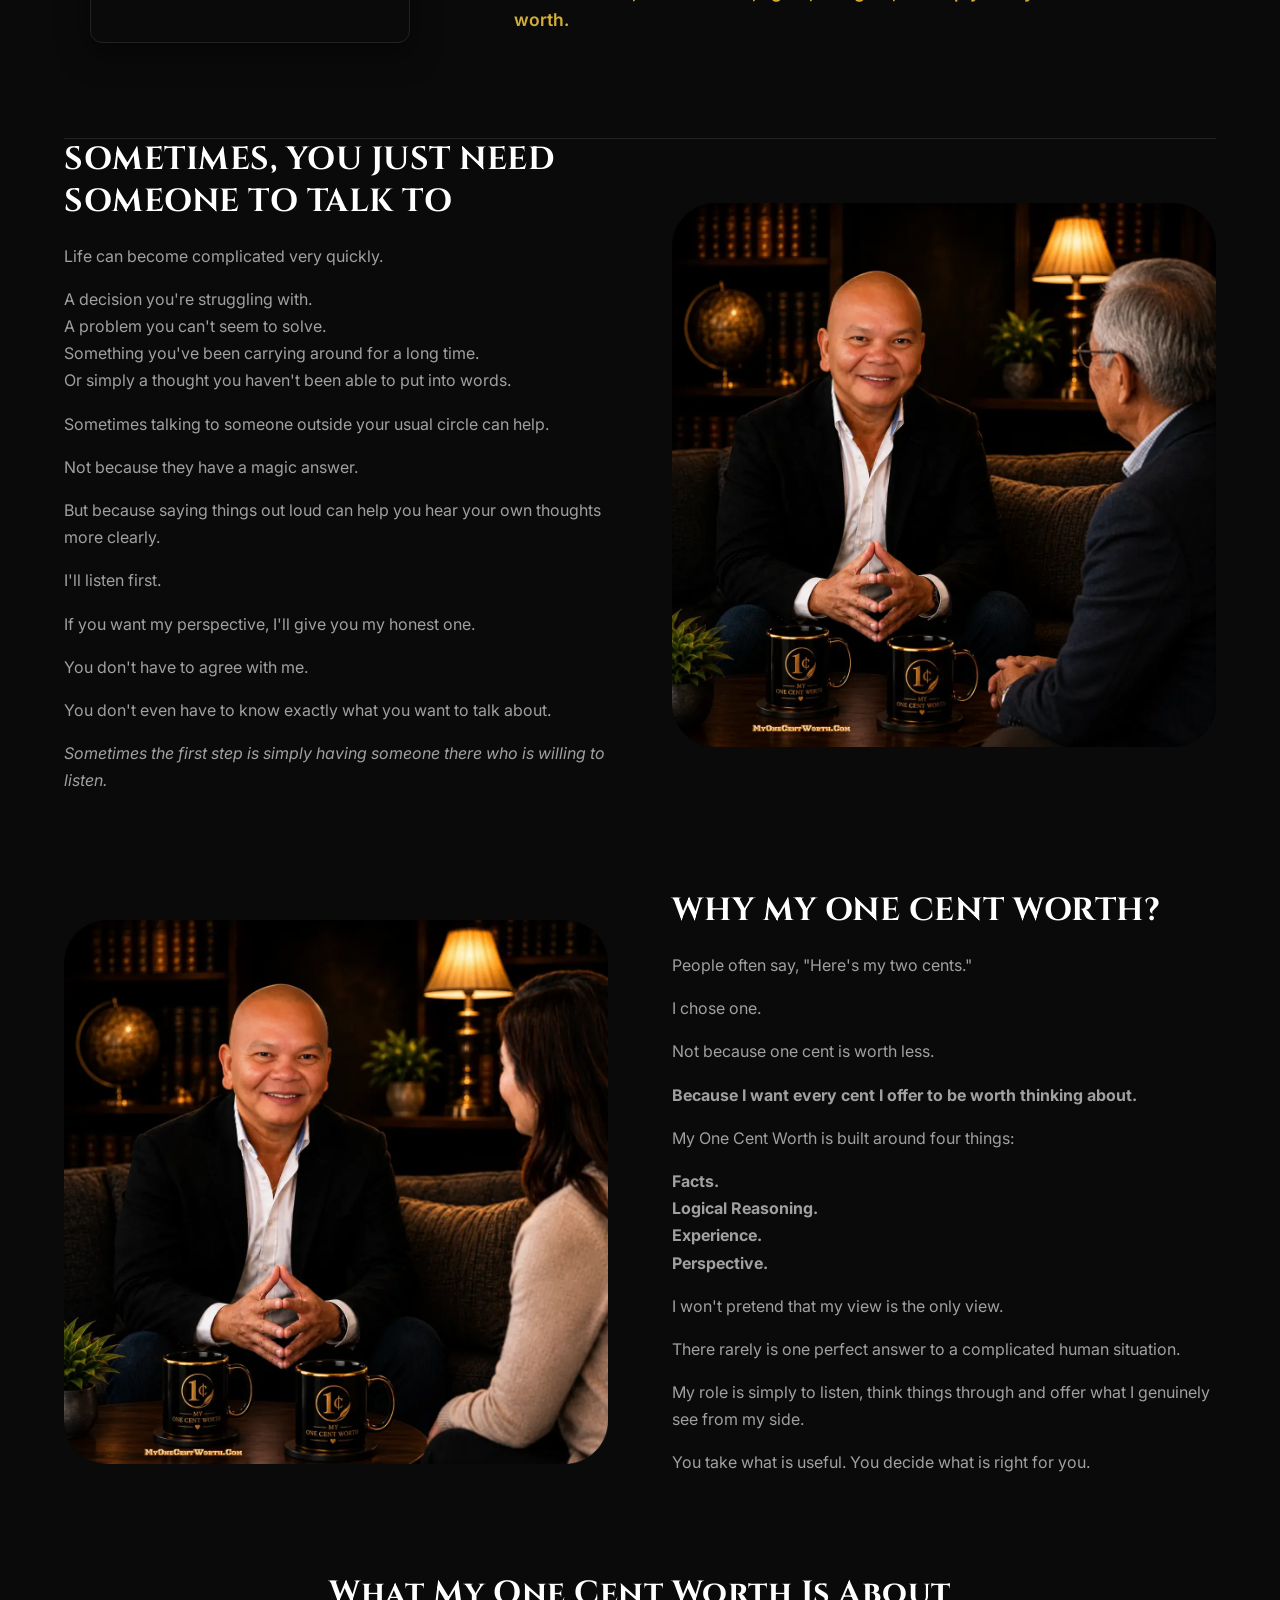
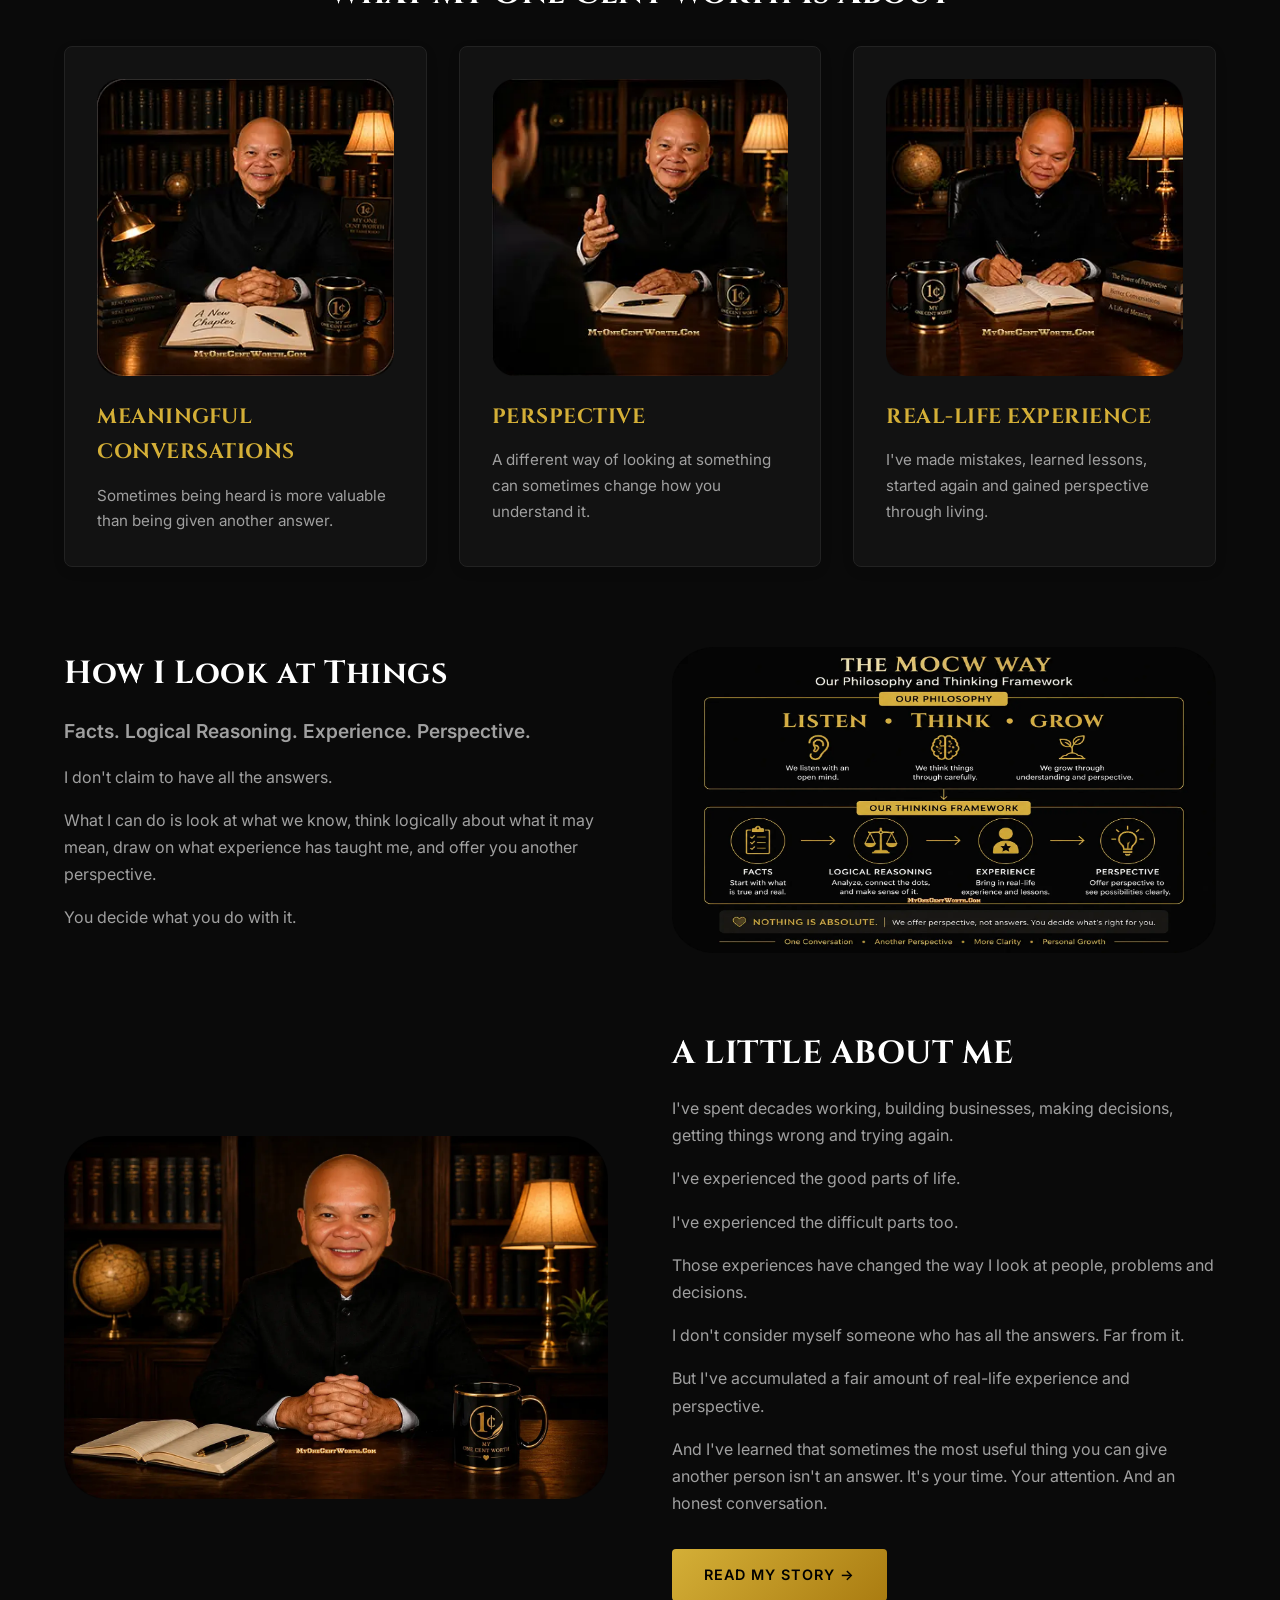
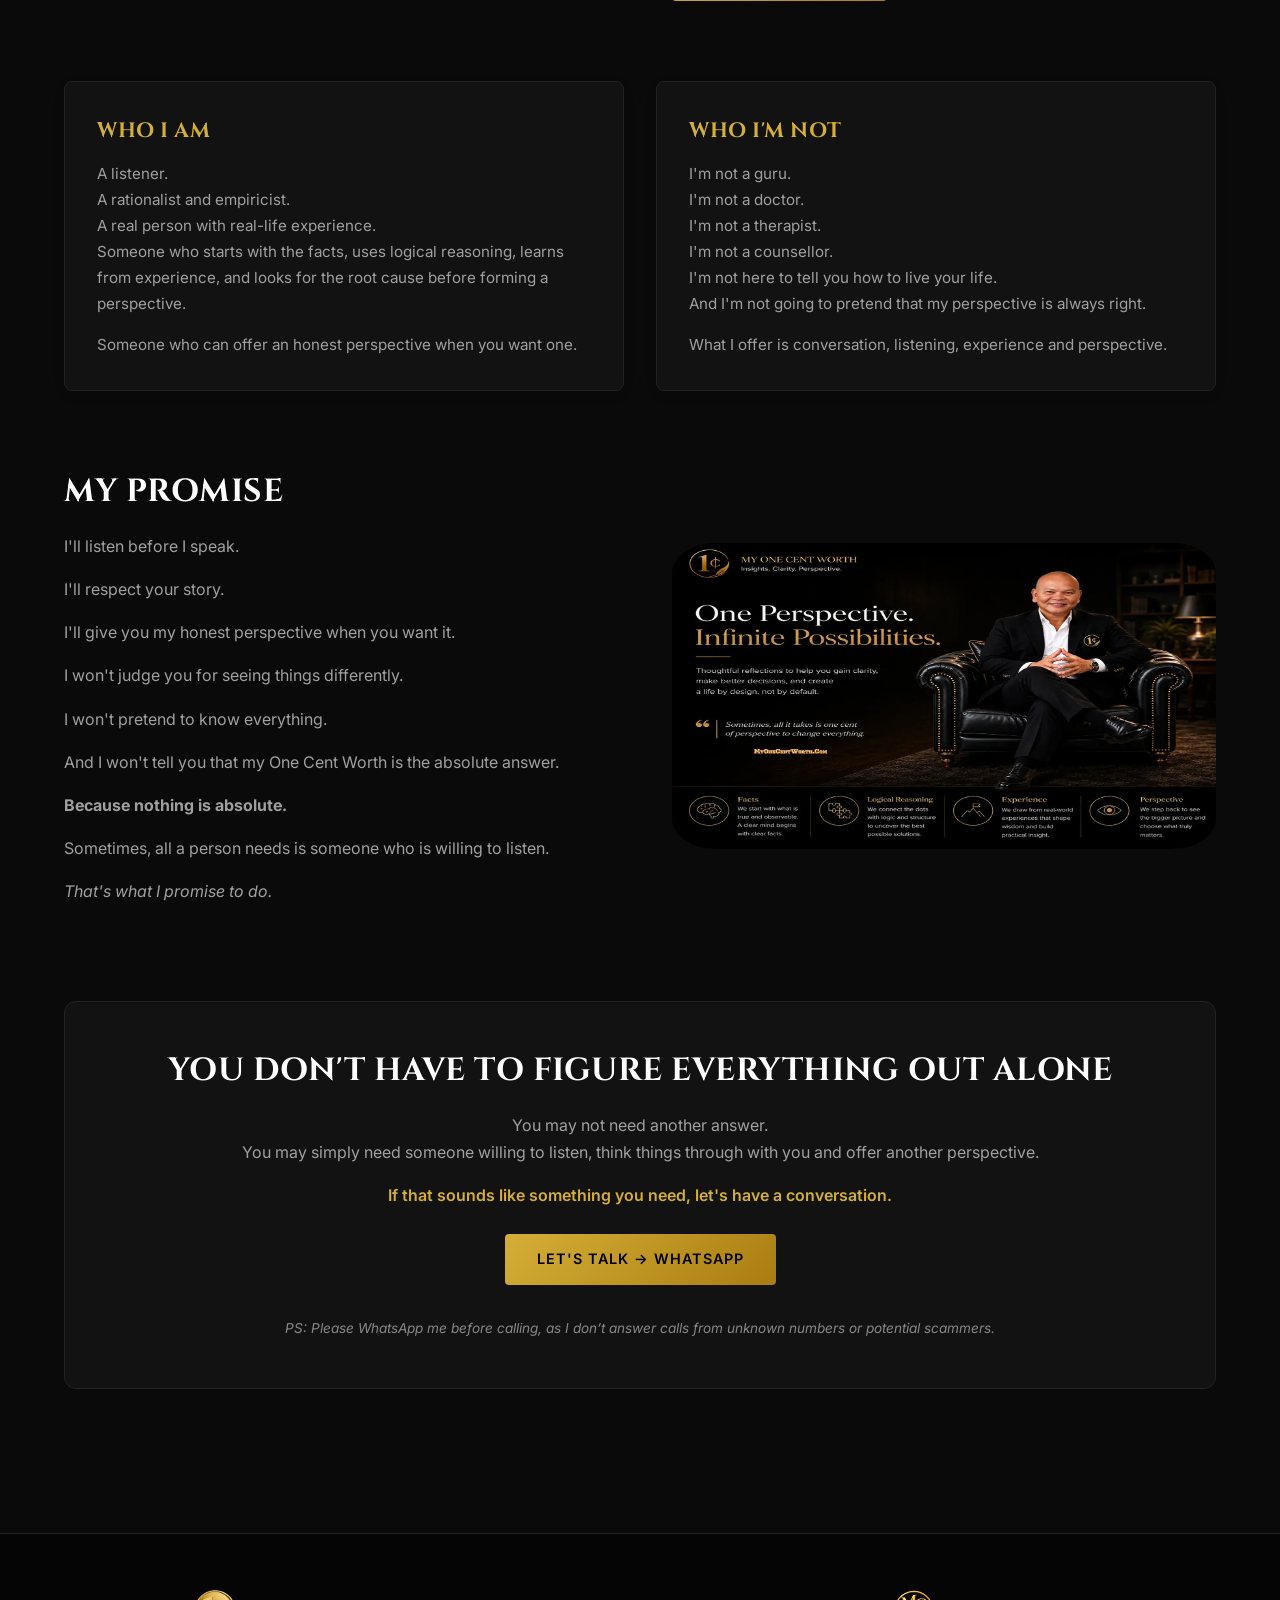
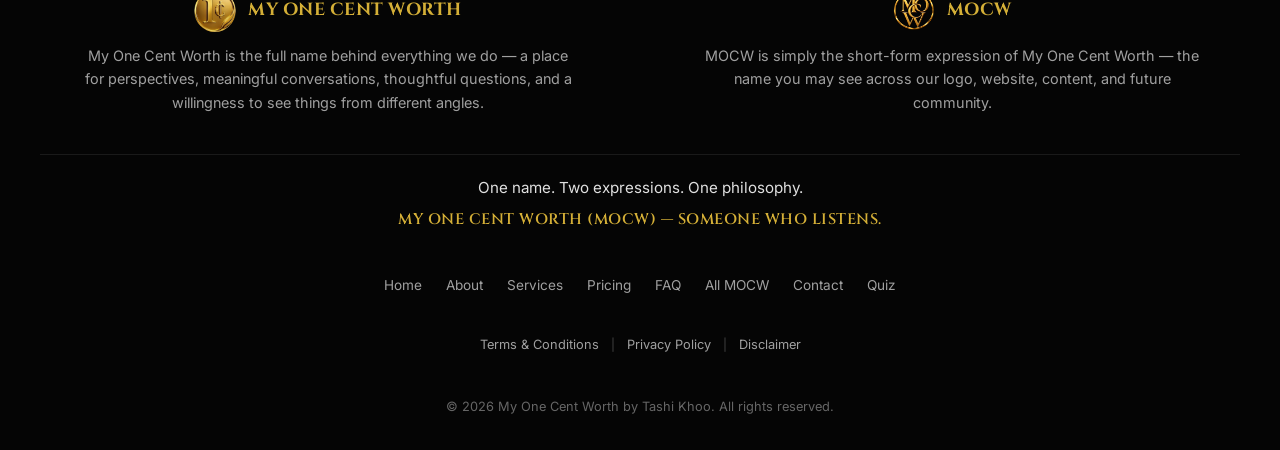
==== commit 1209ce7e: "Final comprehensive site audit and navigation verification" ====
--- a/index.html
+++ b/index.html
@@ -733,7 +733,7 @@
                     </ul>
                 </li>
                 <li><a href="faq.html">FAQ</a></li>
-                <li><a href="/blog">All MOCW</a></li>
+                <li><a href="https://myonecentworth.com/blog">All MOCW</a></li>
                 <li><a href="contact.html">Contact</a></li>
                 <li><button id="pwa-install-btn" class="btn-pwa-install">Install App</button></li>
             </ul>
@@ -989,13 +989,17 @@
                 <li><a href="services.html">Services</a></li>
                 <li><a href="pricing.html">Pricing</a></li>
                 <li><a href="faq.html">FAQ</a></li>
-                <li><a href="/blog">All MOCW</a></li>
+                <li><a href="https://myonecentworth.com/blog">All MOCW</a></li>
                 <li><a href="contact.html">Contact</a></li>
-                <li><a href="/quiz.html">Quiz</a></li>
-                <li><a href="sitemap.html">HTML Sitemap</a></li>
-                <li><a href="sitemap.xml" target="_blank">XML Sitemap</a></li>
+                <li><a href="quiz.html">Quiz</a></li>
             </ul>
-
+            <div class="footer-legal-links">
+                <a href="terms-and-conditions.html">Terms &amp; Conditions</a>
+                <span class="separator">|</span>
+                <a href="privacy-policy.html">Privacy Policy</a>
+                <span class="separator">|</span>
+                <a href="disclaimer.html">Disclaimer</a>
+            </div>
             <p class="copyright-text">&copy; 2026 My One Cent Worth by Tashi Khoo. All rights reserved.</p>
         </div>
     </footer>
--- a/mocw.css
+++ b/mocw.css
@@ -236,4 +236,32 @@
   .hero-content p {
     font-size: 1rem;
   }
+}
+
+/* 9. FOOTER LEGAL LINKS
+   -------------------------------------------------------------------------- */
+.footer-legal-links {
+  display: flex;
+  flex-wrap: wrap;
+  justify-content: center;
+  align-items: center;
+  gap: 0.75rem;
+  font-size: 0.8rem;
+  color: #666666;
+  margin-top: 0.25rem;
+}
+
+.footer-legal-links a {
+  color: var(--text-muted, #888888);
+  transition: color 0.2s ease;
+  text-decoration: none;
+}
+
+.footer-legal-links a:hover {
+  color: var(--accent-gold, #d4af37);
+}
+
+.footer-legal-links .separator {
+  color: #444444;
+  font-size: 0.75rem;
 }
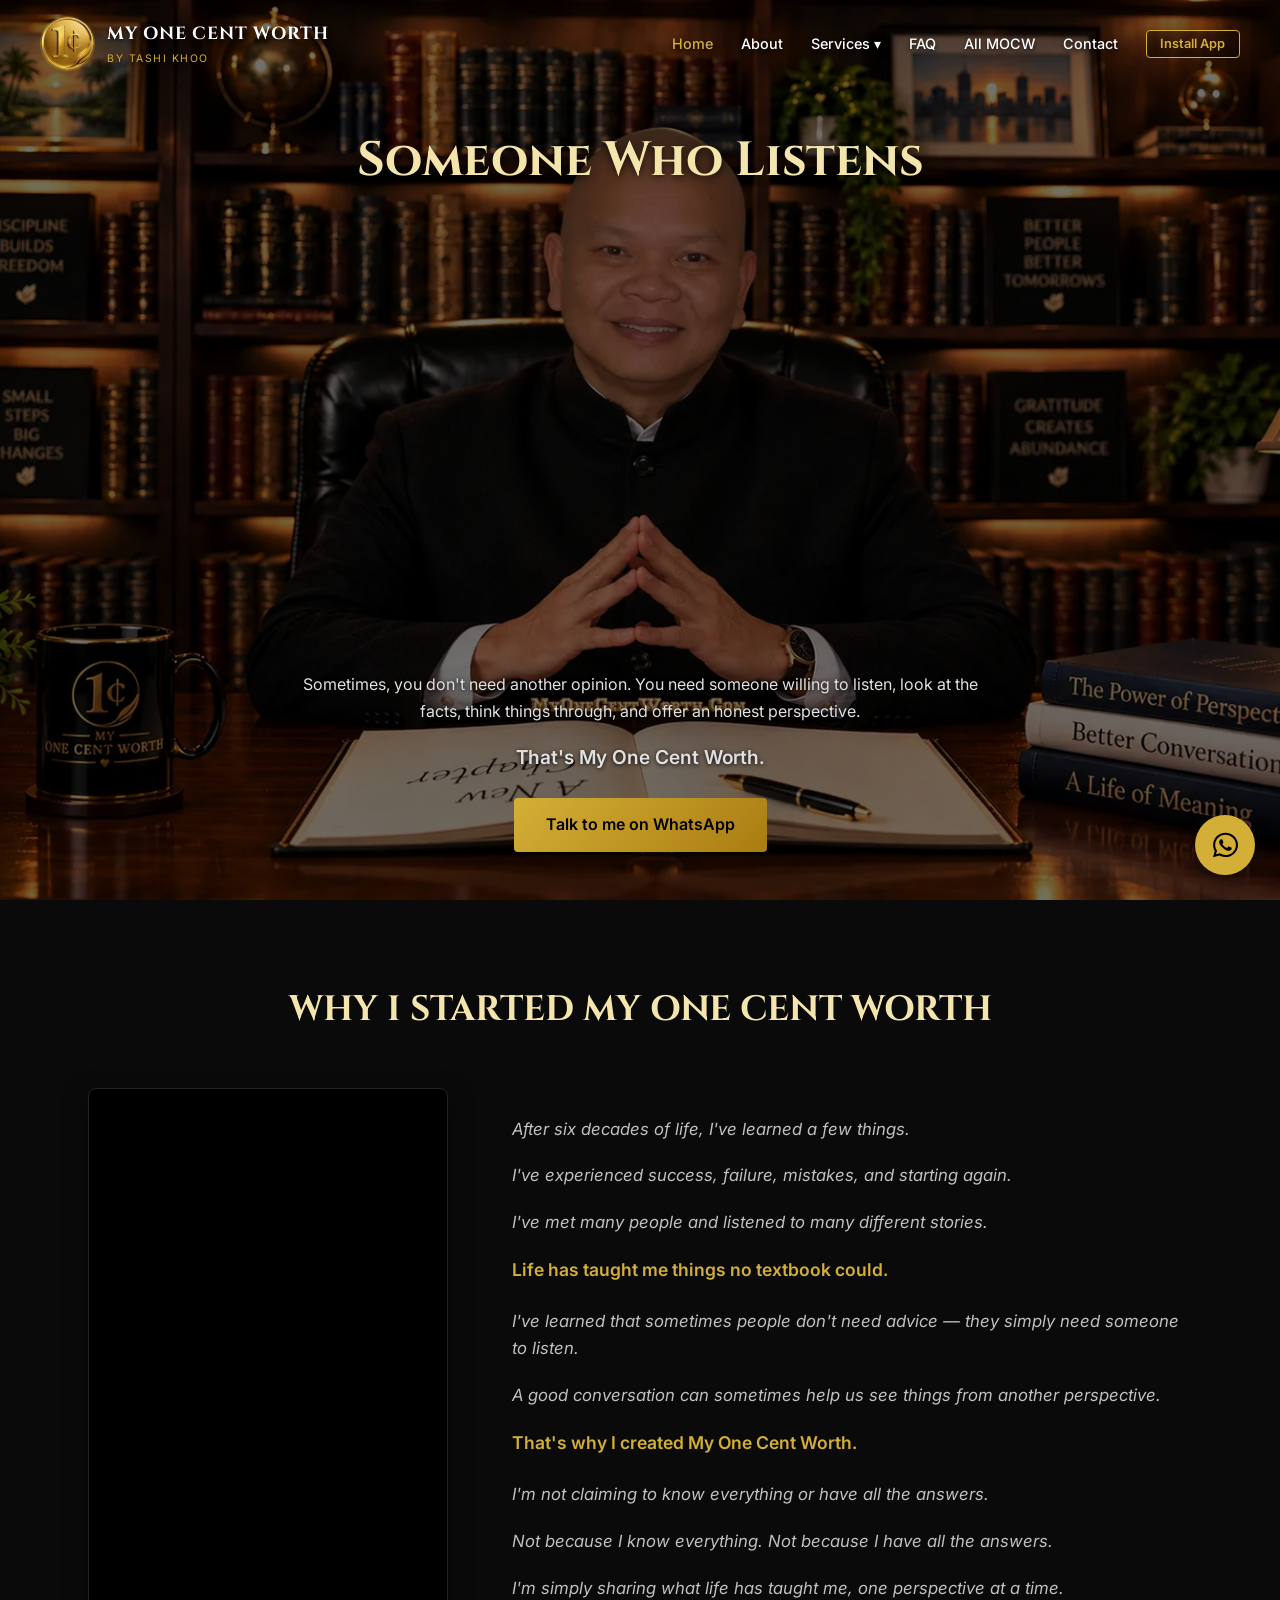
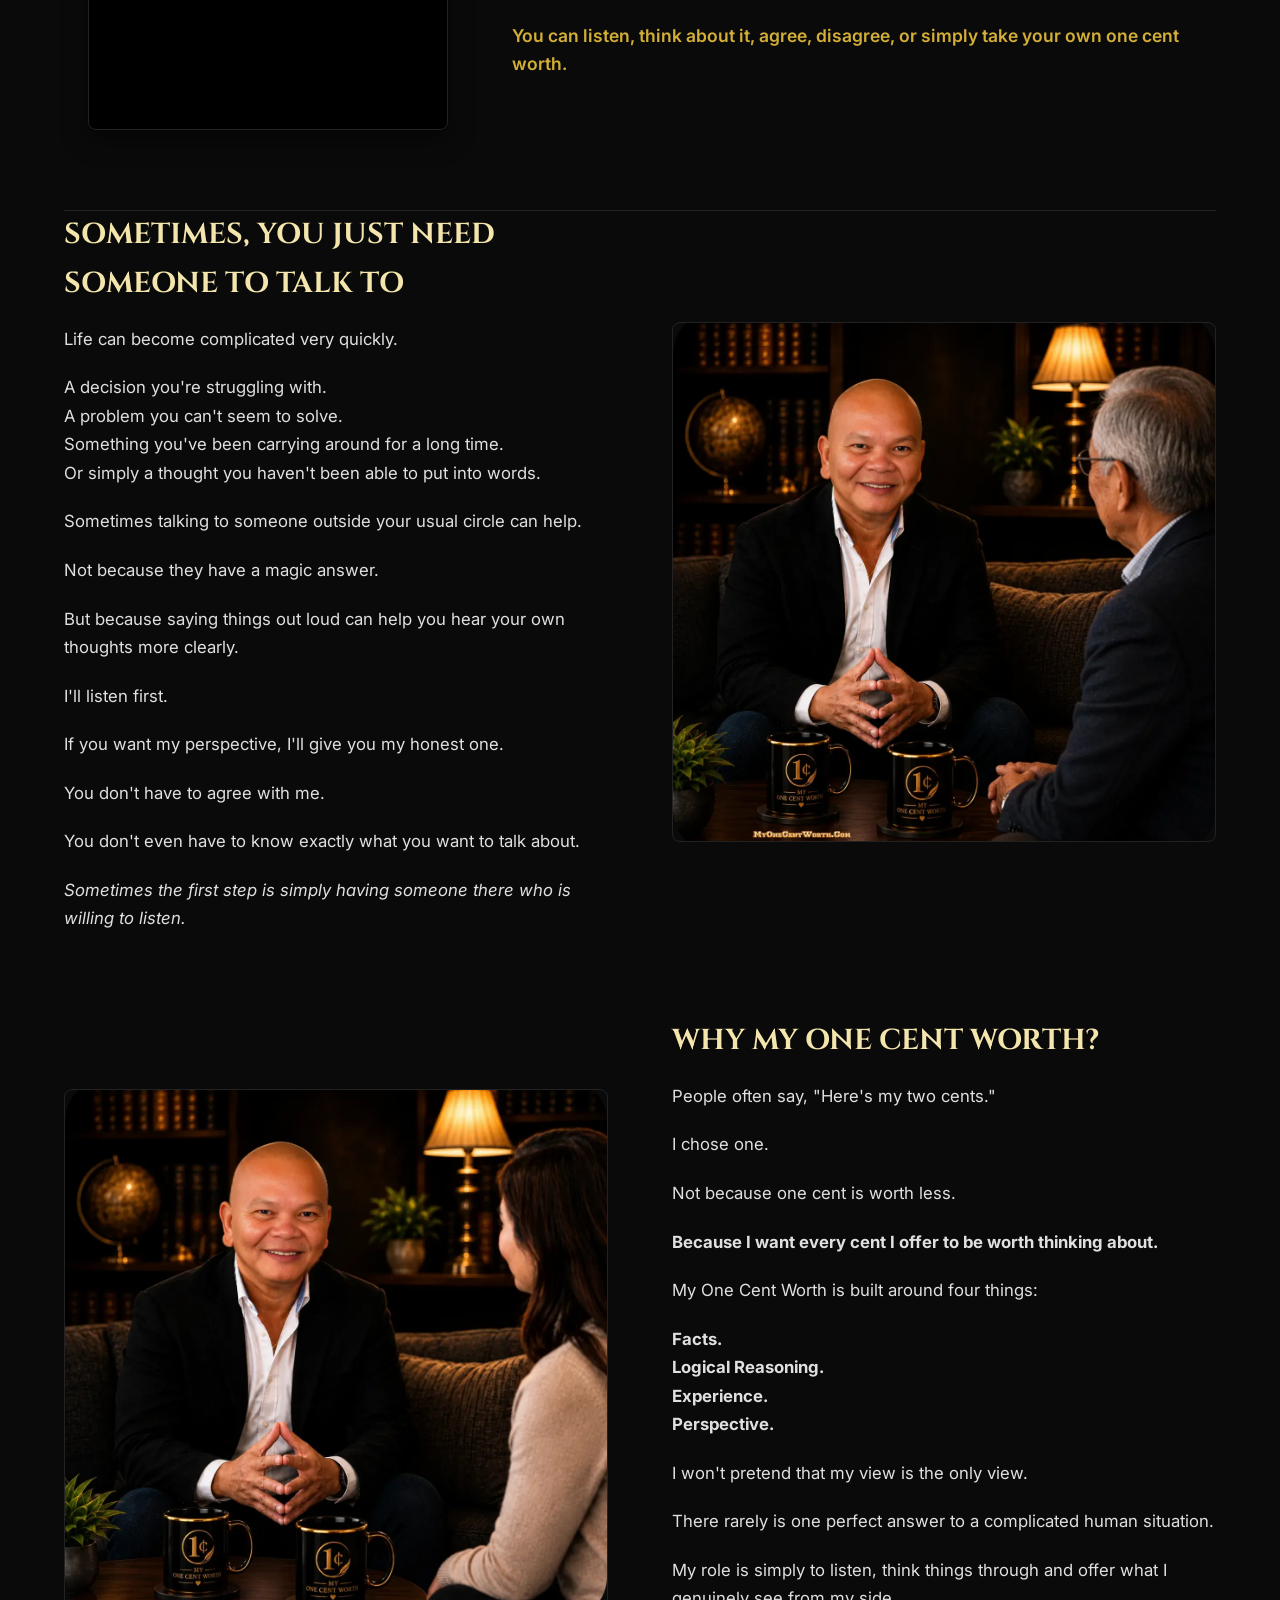
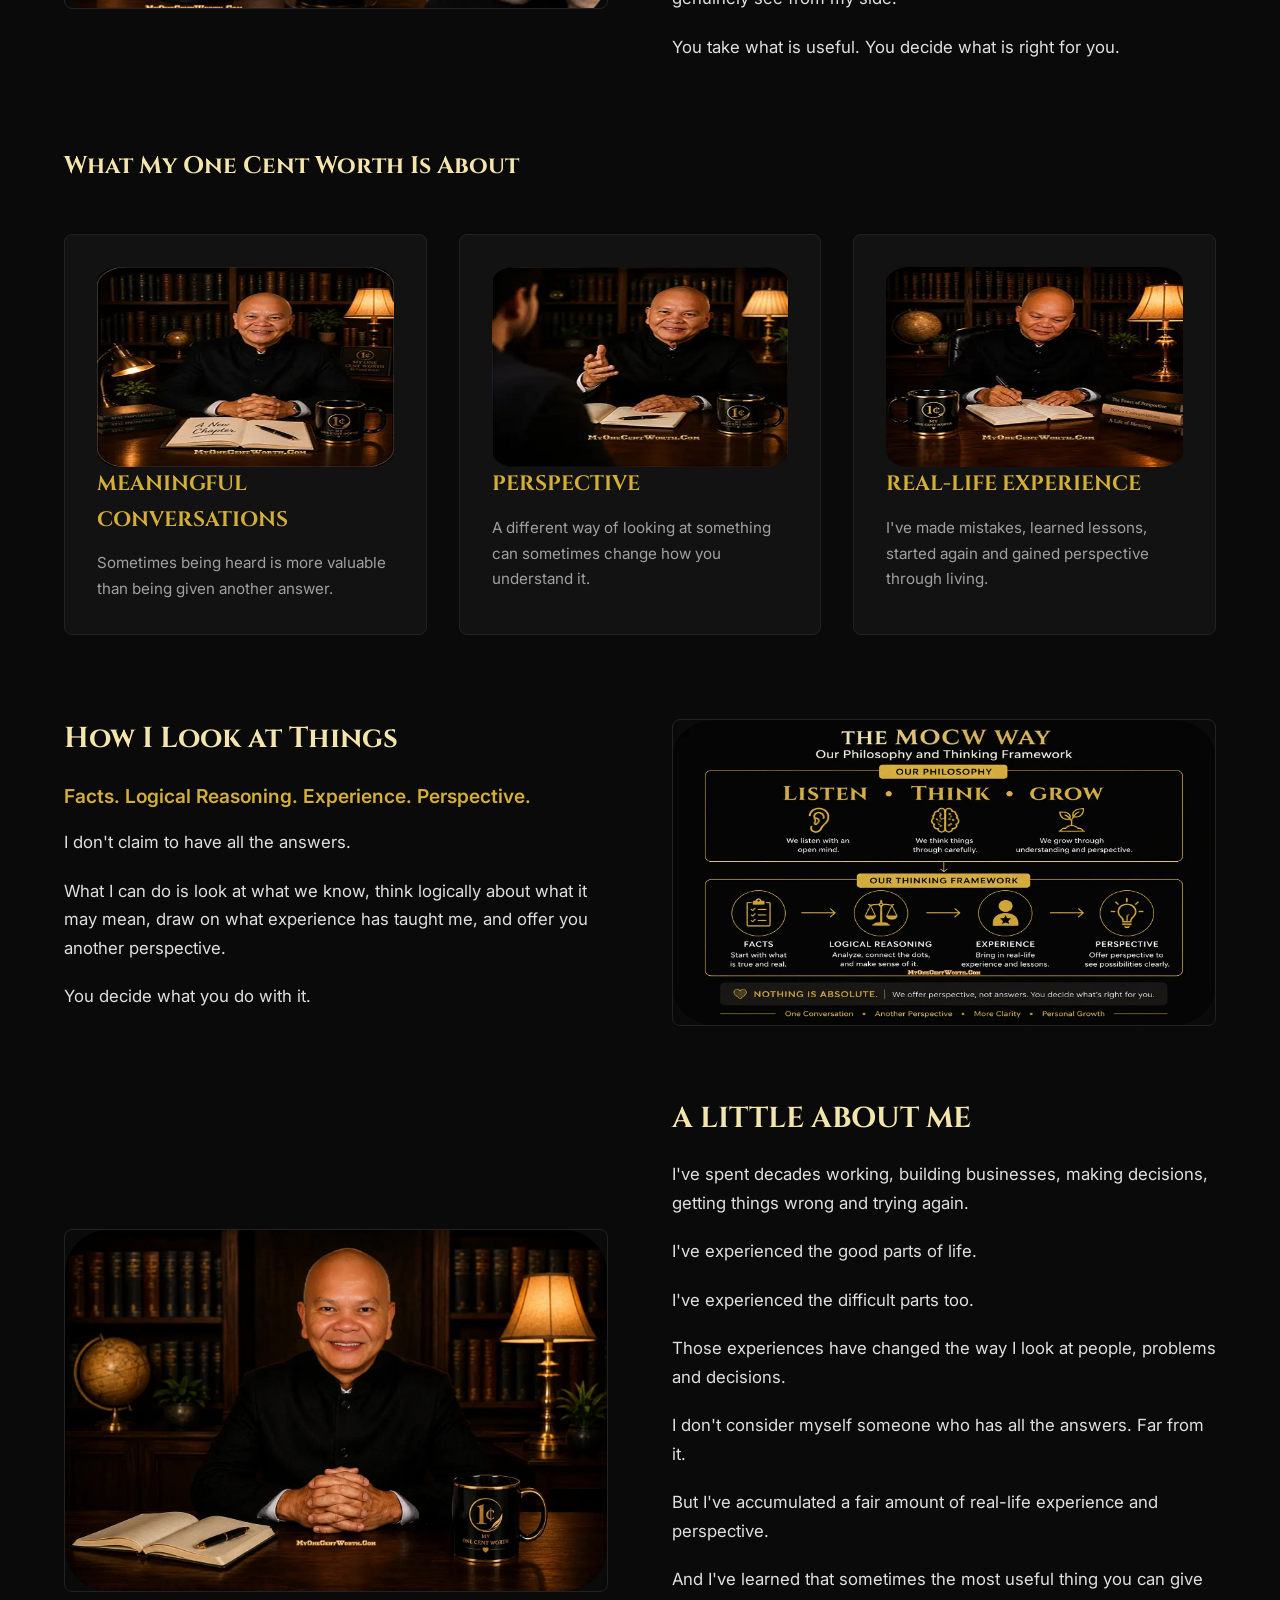
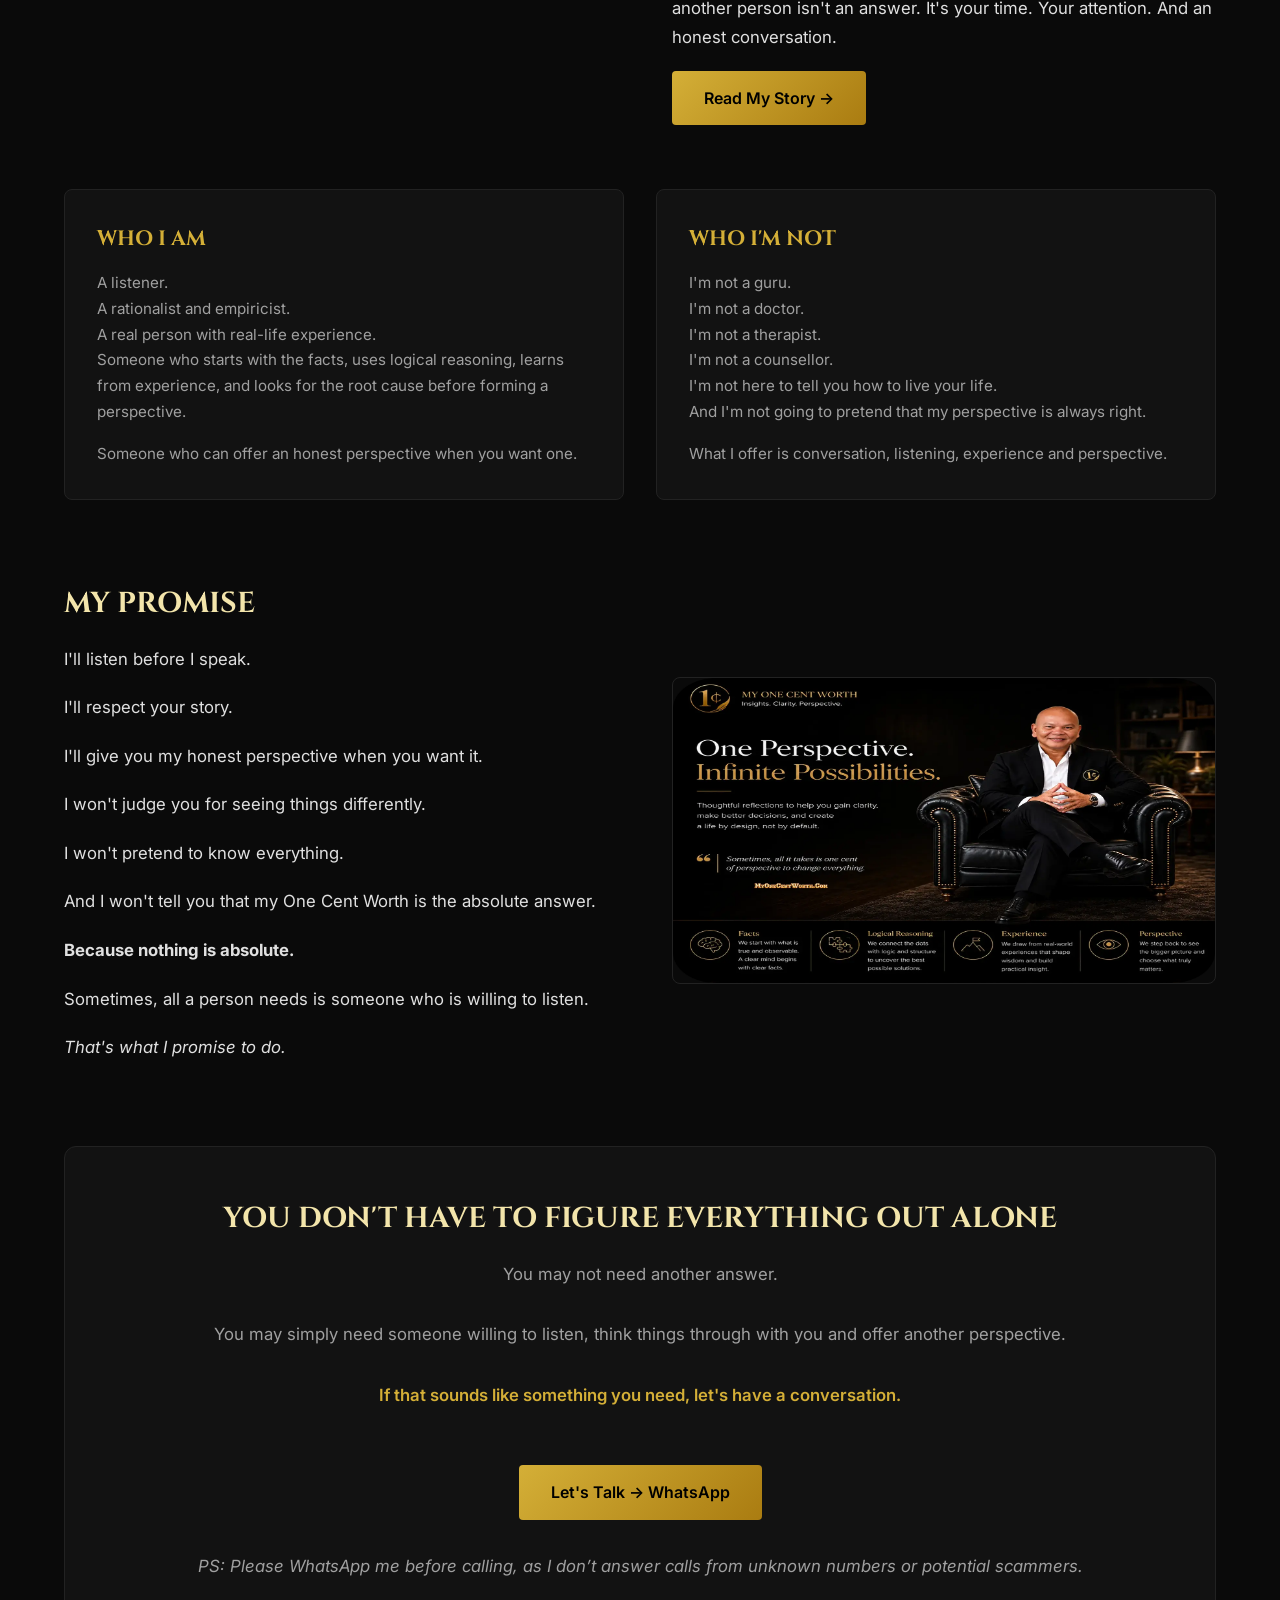
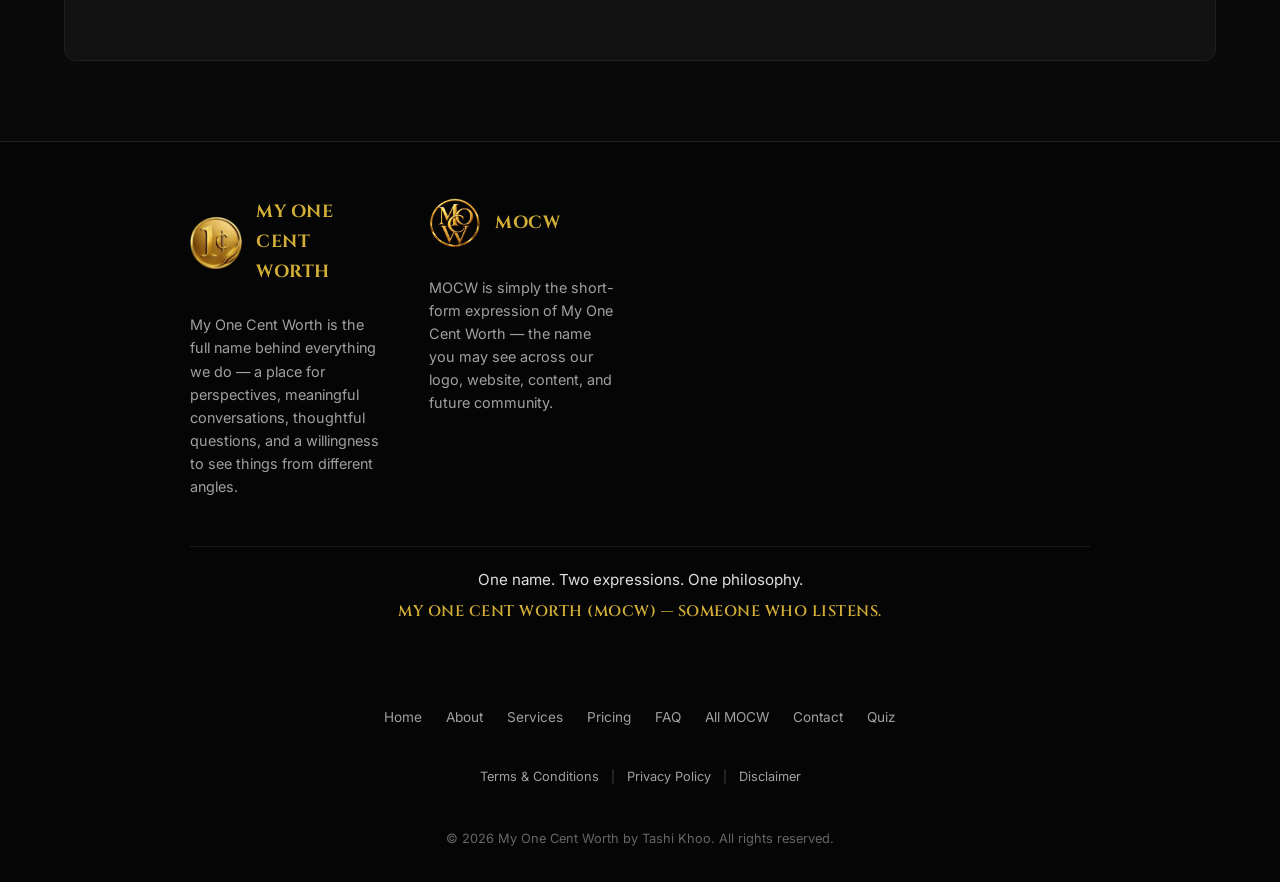
==== commit 080f10fb: "Refactor: Move inline styles to global mocw.css stylesheet" ====
--- a/index.html
+++ b/index.html
@@ -18,699 +18,8 @@
     <link rel="preconnect" href="https://fonts.gstatic.com" crossorigin="">
     <link href="https://fonts.googleapis.com/css2?family=Cinzel:wght@500;600;700&amp;family=Inter:wght@300;400;500;600&amp;display=swap" rel="stylesheet">
     <link rel="stylesheet" href="mocw.css">
-   
-    <style>
-        :root {
-            --bg-color: #0A0A0A;
-            --card-bg: #121212;
-            --card-border: #222222;
-            --text-gold: #D4AF37;
-            --text-gold-light: #F3E5AB;
-            --text-main: #E0E0E0;
-            --text-muted: #A0A0A0;
-            --accent-glow: rgba(212, 175, 55, 0.15);
-            --font-heading: 'Cinzel', serif;
-            --font-body: 'Inter', sans-serif;
-            --max-width: 1200px;
-        }
-
-        * {
-            box-sizing: border-box;
-            margin: 0;
-            padding: 0;
-        }
-
-        body {
-            background-color: var(--bg-color);
-            color: var(--text-main);
-            font-family: var(--font-body);
-            line-height: 1.7;
-            -webkit-font-smoothing: antialiased;
-        }
-
-        a {
-            color: inherit;
-            text-decoration: none;
-        }
-
-        img {
-            max-width: 100%;
-            height: auto;
-            display: block;
-            border-radius: 8px;
-        }
-
-        /* OVERLAY HEADER NAVIGATION STYLES */
-        .main-header {
-            background: transparent;
-            position: absolute;
-            top: 0;
-            left: 0;
-            width: 100%;
-            z-index: 10;
-            padding: 1rem 1rem;
-        }
-
-        .nav-container {
-            max-width: 1200px;
-            margin: 0 auto;
-            display: flex;
-            flex-direction: column;
-            align-items: center;
-            gap: 1rem;
-        }
-
-        .brand-logo {
-            display: flex;
-            align-items: center;
-            gap: 0.75rem;
-            text-decoration: none;
-            flex-shrink: 0;
-        }
-
-        .coin-logo {
-            width: 55px;
-            height: 55px;
-            border-radius: 50%;
-            object-fit: contain;
-            flex-shrink: 0;
-        }
-
-        .brand-title {
-            font-family: var(--font-heading);
-            color: #ffffff;
-            font-weight: 700;
-            font-size: 1rem;
-            letter-spacing: 1px;
-            display: block;
-            white-space: nowrap;
-            text-shadow: 0 2px 4px rgba(0,0,0,0.8);
-        }
-
-        .brand-subtitle {
-            font-family: var(--font-body);
-            color: var(--text-gold);
-            font-size: 0.6rem;
-            letter-spacing: 1.5px;
-            display: block;
-            white-space: nowrap;
-            text-shadow: 0 2px 4px rgba(0,0,0,0.8);
-        }
-
-        .nav-links {
-            display: flex;
-            list-style: none;
-            gap: 1.25rem;
-            align-items: center;
-            margin: 0;
-            padding: 0;
-            flex-wrap: wrap;
-            justify-content: center;
-        }
-
-        .nav-links a {
-            color: #ffffff;
-            text-decoration: none;
-            font-size: 0.85rem;
-            font-weight: 500;
-            transition: color 0.2s ease;
-            white-space: nowrap;
-            text-shadow: 0 2px 4px rgba(0,0,0,0.8);
-        }
-
-        .nav-links a:hover, 
-        .nav-links a.active {
-            color: var(--text-gold);
-        }
-
-        /* Dropdown Menu */
-        .dropdown {
-            position: relative;
-        }
-
-        .dropdown-menu {
-            display: none;
-            position: absolute;
-            top: 100%;
-            left: 50%;
-            transform: translateX(-50%);
-            background-color: var(--card-bg);
-            border: 1px solid var(--card-border);
-            list-style: none;
-            padding: 0.5rem 0;
-            min-width: 160px;
-            border-radius: 6px;
-            box-shadow: 0 8px 20px rgba(0,0,0,0.6);
-            z-index: 1001;
-        }
-
-        .dropdown:hover .dropdown-menu {
-            display: block;
-        }
-
-        .dropdown-menu a {
-            padding: 0.6rem 1rem;
-            display: block;
-            color: var(--text-main);
-            text-align: center;
-            text-shadow: none;
-        }
-
-        /* PWA Install Button */
-        .btn-pwa-install {
-            background: rgba(0, 0, 0, 0.4);
-            border: 1px solid var(--text-gold);
-            color: var(--text-gold);
-            padding: 0.35rem 0.85rem;
-            border-radius: 20px;
-            font-size: 0.8rem;
-            display: inline-flex;
-            align-items: center;
-            gap: 0.4rem;
-            cursor: pointer;
-            transition: all 0.2s ease;
-            backdrop-filter: blur(4px);
-        }
-
-        .btn-pwa-install:hover {
-            background: var(--text-gold);
-            color: #000000;
-        }
-
-        /* LAYOUT & SECTIONS */
-        .container {
-            width: 90%;
-            max-width: var(--max-width);
-            margin: 0 auto;
-            padding: 0 0 4rem 0;
-        }
-
-        h1, h2, h3 {
-            font-family: var(--font-heading);
-            color: #FFFFFF;
-            letter-spacing: 0.5px;
-        }
-
-        h2 {
-            font-size: clamp(1.4rem, 3vw, 2rem);
-            margin-bottom: 1.25rem;
-            text-align: center;
-            line-height: 1.3;
-        }
-
-        .gold-text {
-            color: var(--text-gold);
-        }
-
-        .btn-gold {
-            display: inline-block;
-            background: linear-gradient(135deg, #D4AF37 0%, #AA7C11 100%);
-            color: #000;
-            padding: 0.85rem 2rem;
-            font-weight: 600;
-            border-radius: 4px;
-            text-transform: uppercase;
-            font-size: 0.9rem;
-            letter-spacing: 1px;
-            transition: all 0.3s ease;
-            margin-top: 1rem;
-        }
-
-        .btn-gold:hover {
-            box-shadow: 0 0 15px var(--accent-glow);
-            transform: translateY(-2px);
-        }
-
-        .stagger-row {
-            display: flex;
-            flex-direction: column;
-            gap: 2.5rem;
-            align-items: center;
-            margin-bottom: 5rem;
-        }
-
-        .stagger-text, .stagger-img {
-            width: 100%;
-        }
-
-        .stagger-text {
-            display: flex;
-            flex-direction: column;
-            justify-content: center;
-        }
-
-        .stagger-text h2 {
-            text-align: left;
-        }
-
-        .stagger-text p {
-            margin-bottom: 1rem;
-            color: var(--text-muted);
-        }
-
-        /* HERO SECTION - Full-bleed background image with overlay header */
-        .hero {
-            position: relative;
-            display: flex;
-            flex-direction: column;
-            justify-content: space-between;
-            align-items: stretch;
-            text-align: center;
-            min-height: 100vh;
-            background: url('consultant-tashi-khoo.webp') center center / cover no-repeat;
-            margin: 0;
-            padding: 0;
-        }
-
-        .hero h1 {
-            font-size: 1.8rem;
-            margin-bottom: 1.5rem;
-            color: var(--text-gold-light);
-            text-shadow: 0 2px 10px rgba(0,0,0,0.8);
-        }
-
-        .hero-img-wrapper {
-            margin: 1.5rem 0 2rem 0;
-            border: 1px solid var(--card-border);
-            border-radius: 12px;
-            overflow: hidden;
-            box-shadow: 0 10px 30px rgba(0,0,0,0.8);
-        }
-
-        /* Semi-transparent dim layer for text readability over the hero image */
-        .hero-overlay {
-            position: absolute;
-            inset: 0;
-            background: rgba(0, 0, 0, 0.55);
-            z-index: 0;
-        }
-
-        /* Top block: h1 sits above the subject's head in the background photo */
-        .hero-top {
-            position: relative;
-            z-index: 1;
-            padding: calc(80px + 2.5rem) 1.5rem 1.5rem;
-            text-align: center;
-        }
-
-        /* Bottom block: description + punchline + CTA pushed to the foot of the hero */
-        .hero-bottom {
-            position: relative;
-            z-index: 1;
-            width: 100%;
-            max-width: 700px;
-            margin: 0 auto;
-            padding: 1.5rem 1.5rem 3rem;
-            text-align: center;
-        }
-
-        .hero-bottom p {
-            color: var(--text-main);
-            text-shadow: 0 1px 4px rgba(0,0,0,0.9);
-        }
-
-        .hero-punchline {
-            font-size: 1.2rem;
-            font-weight: 600;
-            color: var(--text-gold);
-            margin-top: 1rem;
-        }
-
-        /* Why I Started Section */
-        .why-started-section {
-            padding: 5rem 1.5rem;
-            background-color: var(--bg-color);
-            border-bottom: 1px solid var(--card-border);
-        }
-
-        .why-started-container {
-            max-width: 1100px;
-            margin: 0 auto;
-            display: grid;
-            grid-template-columns: 1fr;
-            gap: 3rem;
-            align-items: start;
-        }
-
-        .video-wrapper {
-            width: 100%;
-            max-width: 320px;
-        }
-
-        .video-container {
-            position: relative;
-            width: 100%;
-            padding-bottom: 177.78%;
-            height: 0;
-            border-radius: 12px;
-            overflow: hidden;
-            border: 1px solid var(--card-border);
-            box-shadow: 0 10px 30px rgba(0, 0, 0, 0.5);
-        }
-
-        .video-container iframe {
-            position: absolute;
-            top: 0;
-            left: 0;
-            width: 100%;
-            height: 100%;
-            border: 0;
-        }
-
-        .why-started-text {
-            width: 100%;
-        }
-
-        /* Full-width centered heading — sits ABOVE the 2-column grid */
-        .why-started-heading {
-            max-width: 1100px;
-            margin: 0 auto 40px auto;
-            text-align: center;
-        }
-
-        .why-started-heading h2 {
-            font-size: clamp(1.8rem, 4vw, 2.5rem);
-            margin: 0;
-        }
-
-        .why-started-text .italic-text {
-            font-style: italic;
-            color: #C0C0C0;
-            font-size: 1.05rem;
-            margin-bottom: 1.25rem;
-            line-height: 1.6;
-        }
-
-        .why-started-text .gold-highlight {
-            color: #D4AF37;
-            font-weight: 600;
-            font-size: 1.1rem;
-            margin-bottom: 1.5rem;
-            line-height: 1.6;
-        }
-
-        /* Cards Grid */
-        .card-grid {
-            display: grid;
-            grid-template-columns: 1fr;
-            gap: 2rem;
-            margin-top: 2rem;
-        }
-
-        .card {
-            background-color: var(--card-bg);
-            border: 1px solid var(--card-border);
-            padding: 2rem;
-            border-radius: 8px;
-            transition: border-color 0.3s ease;
-        }
-
-        .card:hover {
-            border-color: var(--text-gold);
-        }
-
-        .card-img {
-            aspect-ratio: 1 / 1;
-            object-fit: cover;
-            margin-bottom: 1.5rem;
-            width: 100%;
-        }
-
-        .card h3 {
-            color: var(--text-gold);
-            margin-bottom: 0.75rem;
-            font-size: 1.3rem;
-        }
-
-        .card p {
-            color: var(--text-muted);
-            font-size: 0.95rem;
-        }
-
-        .styled-list {
-            list-style: none;
-            margin-top: 1rem;
-        }
-
-        .styled-list li {
-            position: relative;
-            padding-left: 1.5rem;
-            margin-bottom: 0.75rem;
-            color: var(--text-muted);
-        }
-
-        .styled-list li::before {
-            content: "✓";
-            position: absolute;
-            left: 0;
-            color: var(--text-gold);
-        }
-
-        .final-cta {
-            background-color: var(--card-bg);
-            border: 1px solid var(--card-border);
-            padding: 3rem 1.5rem;
-            border-radius: 12px;
-            text-align: center;
-            margin-top: 4rem;
-        }
-
-        .ps-note {
-            font-size: 0.85rem;
-            color: #888888;
-            margin-top: 2rem;
-            font-style: italic;
-        }
-
-        /* STANDARDIZED FOOTER STYLES */
-        .main-footer {
-            background-color: #050505;
-            border-top: 1px solid var(--card-border);
-            padding: 3.5rem 1.5rem 2rem;
-            text-align: center;
-            margin-top: 5rem;
-        }
-
-        .footer-container {
-            max-width: var(--max-width);
-            margin: 0 auto;
-            display: flex;
-            flex-direction: column;
-            align-items: center;
-            gap: 2rem;
-        }
-
-        .footer-brand-story {
-            max-width: 1200px;
-            margin: 0 auto;
-            display: flex;
-            flex-direction: column;
-            gap: 2rem;
-            align-items: center;
-            width: 100%;
-        }
-
-        .footer-brand-grid {
-            display: flex;
-            flex-direction: column;
-            gap: 2rem;
-            width: 100%;
-            justify-content: center;
-        }
-
-        .brand-item {
-            display: flex;
-            flex-direction: column;
-            align-items: center;
-            gap: 0.75rem;
-            flex: 1;
-            text-align: center;
-        }
-
-        .brand-item-header {
-            display: flex;
-            align-items: center;
-            justify-content: center;
-            gap: 0.75rem;
-        }
-
-        .footer-logo-img {
-            width: 42px;
-            height: 42px;
-            border-radius: 50%;
-            object-fit: cover;
-        }
-
-        .brand-item-title {
-            font-family: var(--font-heading);
-            color: var(--text-gold);
-            font-size: 1.1rem;
-            font-weight: 700;
-            letter-spacing: 0.5px;
-        }
-
-        .brand-item-desc {
-            color: var(--text-muted);
-            font-size: 0.9rem;
-            line-height: 1.6;
-            margin: 0;
-            max-width: 500px;
-        }
-
-        .brand-summary-text {
-            border-top: 1px solid #1a1a1a;
-            padding-top: 1.25rem;
-            margin-top: 0.5rem;
-            width: 100%;
-        }
-
-        .brand-summary-text p {
-            color: var(--text-main);
-            font-size: 0.95rem;
-            margin-bottom: 0.4rem;
-        }
-
-        .brand-tagline {
-            color: var(--text-gold) !important;
-            font-weight: 600;
-            font-family: var(--font-heading);
-            letter-spacing: 0.5px;
-        }
-
-        .footer-links {
-            display: flex;
-            flex-wrap: wrap;
-            justify-content: center;
-            gap: 1.5rem;
-            list-style: none;
-            padding: 0;
-            margin: 0;
-        }
-
-        .footer-links a {
-            color: var(--text-muted);
-            font-size: 0.85rem;
-            transition: color 0.2s ease;
-        }
-
-        .footer-links a:hover {
-            color: var(--text-gold);
-        }
-
-        .copyright-text {
-            color: #666666;
-            font-size: 0.8rem;
-            margin-top: 0.5rem;
-        }
-
-        #my-one-cent-chat {
-            position: fixed;
-            bottom: 25px;
-            right: 25px;
-            z-index: 9999;
-            width: 60px;
-            height: 60px;
-            background: #D4AF37;
-            border-radius: 50%;
-            display: flex;
-            align-items: center;
-            justify-content: center;
-            box-shadow: 0 4px 15px rgba(0,0,0,0.5);
-            transition: transform 0.3s ease;
-        }
-
-        #my-one-cent-chat:hover {
-            transform: scale(1.1);
-        }
-
-        #my-one-cent-chat .bubble {
-            width: 28px;
-            height: 28px;
-            background-image: url("data:image/svg+xml,%3Csvg xmlns='http://www.w3.org/2000/svg' viewBox='0 0 448 512'%3E%3Cpath fill='%23000' d='M380.9 97.1C339 55.1 283.2 32 223.9 32c-122.4 0-222 99.6-222 222 0 39.1 10.2 77.3 29.6 111L0 480l117.7-30.9c32.4 17.7 68.9 27 106.1 27h.1c122.3 0 224.1-99.6 224.1-222 0-59.3-25.2-115-67.1-157zm-157 341.6c-33.2 0-65.7-8.9-94-25.7l-6.7-4-69.8 18.3 18.6-68.1-4.4-7c-18.5-29.4-28.2-63.3-28.2-98.2 0-101.7 82.8-184.5 184.6-184.5 49.3 0 95.6 19.2 130.4 54.1 34.8 34.9 56.2 81.2 56.1 130.5 0 101.8-84.9 184.9-186.6 184.9zm101.2-138.2c-5.5-2.8-32.8-16.2-37.9-18-5.1-1.9-8.8-2.8-12.5 2.8-3.7 5.6-14.3 18-17.6 21.8-3.2 3.7-6.5 4.2-12 1.4-32.6-16.3-54-29.1-75.5-66-5.7-9.8 5.7-9.1 16.3-30.3 1.8-3.7.9-6.9-.5-9.7-1.4-2.8-12.5-30.1-17.1-41.2-4.5-10.8-9.1-9.3-12.5-9.5-3.2-.2-6.9-.2-10.6-.2-3.7 0-9.7 1.4-14.8 6.9-5.1 5.6-19.4 19-19.4 46.3 0 27.3 19.9 53.7 22.6 57.4 2.8 3.7 39.1 59.7 94.8 83.8 35.2 15.2 49 16.5 66.6 13.9 10.7-1.6 32.8-13.4 37.4-26.4 4.6-13 4.6-24.1 3.2-26.4-1.3-2.5-5-3.9-10.5-6.6z'/%3E%3C/svg%3E");
-            background-repeat: no-repeat;
-            background-position: center;
-        }
-
-        /* Desktop Media Query Adjustments */
-        @media (min-width: 768px) {
-            .main-header {
-                padding: 1rem 2rem;
-            }
-
-            .nav-container {
-                flex-direction: row;
-                justify-content: space-between;
-            }
-
-            .brand-title {
-                font-size: 1.1rem;
-            }
-
-            .brand-subtitle {
-                font-size: 0.65rem;
-            }
-
-            .nav-links {
-                gap: 1.75rem;
-            }
-
-            .nav-links a {
-                font-size: 0.9rem;
-            }
-
-            .dropdown-menu {
-                left: 0;
-                transform: none;
-            }
-
-            .dropdown-menu a {
-                text-align: left;
-            }
-
-            /* .hero uses min-height + flex for vertical centering — no padding-top override needed */
-
-            .hero h1 { 
-                font-size: 3rem; 
-            }
-
-            .stagger-row { 
-                flex-direction: row; 
-                gap: 4rem; 
-            }
-
-            .stagger-row.reverse { 
-                flex-direction: row-reverse; 
-            }
-
-            .stagger-text, .stagger-img { 
-                width: 50%; 
-            }
-
-            .card-grid.three-col { 
-                grid-template-columns: repeat(3, 1fr); 
-            }
-
-            .card-grid.two-col { 
-                grid-template-columns: repeat(2, 1fr); 
-            }
-
-            .footer-brand-grid {
-                flex-direction: row !important;
-                align-items: flex-start !important;
-                gap: 3rem !important;
-            }
-        }
-
-        @media (min-width: 850px) {
-            /* Switch the 2-column grid to fixed video width + fluid text column */
-            .why-started-container {
-                grid-template-columns: 360px 1fr;
-                gap: 4rem;
-            }
-        }
-    </style>
 </head>
-<body>
+<body class="page-home">
 
     <!-- OVERLAY MAIN HEADER NAVIGATION -->
     <header class="main-header">
--- a/mocw.css
+++ b/mocw.css
@@ -1,267 +1,2942 @@
 /* ==========================================================================
-   MY ONE CENT WORTH (MOCW) - CENTRALIZED STYLESHEET
+   MY ONE CENT WORTH (MOCW) - CENTRALIZED GLOBAL STYLESHEET
    ========================================================================== */
 
-/* 1. BRAND VARIABLES & RESET
-   -------------------------------------------------------------------------- */
+/* ==========================================================================
+   1. GLOBAL RESET, VARIABLES & DESIGN TOKENS
+   ========================================================================== */
 :root {
-  --primary-color: #1a1a1a;
-  --accent-gold: #d4af37;
-  --bg-light: #f9f9f9;
-  --bg-dark: #111111;
-  --text-dark: #2c3e50;
-  --text-light: #ffffff;
-  --text-muted: #888888;
-  --font-main: 'Inter', system-ui, -apple-system, BlinkMacSystemFont, 'Segoe UI', Roboto, sans-serif;
-  --max-width: 1200px;
-  --transition-fast: 0.3s ease;
+    --bg-color: #0A0A0A;
+    --card-bg: #121212;
+    --card-border: #222222;
+    --text-gold: #D4AF37;
+    --text-gold-light: #F3E5AB;
+    --gold-primary: #D4AF37;
+    --gold-hover: #E5C158;
+    --gold-subtle: rgba(212, 175, 55, 0.15);
+    --text-main: #E0E0E0;
+    --text-muted: #A0A0A0;
+    --accent-glow: rgba(212, 175, 55, 0.15);
+    --input-bg: #1A1A1A;
+    --font-heading: 'Cinzel', serif;
+    --font-body: 'Inter', sans-serif;
+    --max-width: 1200px;
 }
 
 * {
-  box-sizing: border-box;
-  margin: 0;
-  padding: 0;
+    box-sizing: border-box;
+    margin: 0;
+    padding: 0;
 }
 
 html {
-  scroll-behavior: smooth;
+    scroll-behavior: smooth;
 }
 
 body {
-  font-family: var(--font-main);
-  color: var(--text-dark);
-  background-color: var(--bg-light);
-  line-height: 1.6;
-  overflow-x: hidden;
-}
-
-/* 2. OVERLAY HEADER & NAVIGATION
-   -------------------------------------------------------------------------- */
-.site-header {
-  position: absolute; /* Floats over the hero section */
-  top: 0;
-  left: 0;
-  width: 100%;
-  z-index: 1000;
-  background: transparent;
-  display: flex;
-  justify-content: space-between;
-  align-items: center;
-  padding: 1.5rem 5%;
-}
-
-.site-header .logo img {
-  height: 50px;
-  width: auto;
-  display: block;
-}
-
-.site-header nav {
-  display: flex;
-  gap: 1.8rem;
-  align-items: center;
-}
-
-.site-header nav a {
-  color: var(--text-light);
-  text-decoration: none;
-  font-weight: 500;
-  font-size: 1rem;
-  transition: color var(--transition-fast);
-}
-
-.site-header nav a:hover {
-  color: var(--accent-gold);
-}
-
-/* 3. HERO / BANNER SECTION
-   -------------------------------------------------------------------------- */
-.hero-section {
-  position: relative;
-  width: 100%;
-  min-height: 85vh;
-  display: flex;
-  align-items: center;
-  justify-content: center;
-  background-size: cover;
-  background-position: center;
-  background-repeat: no-repeat;
-  padding: 7rem 1.5rem 3rem 1.5rem; /* Top padding accommodates overlay nav */
-}
-
-/* Gradient overlay for readability */
-.hero-section::before {
-  content: "";
-  position: absolute;
-  top: 0;
-  left: 0;
-  width: 100%;
-  height: 100%;
-  background: linear-gradient(180deg, rgba(0, 0, 0, 0.7) 0%, rgba(0, 0, 0, 0.3) 100%);
-  z-index: 1;
-}
-
-.hero-content {
-  position: relative;
-  z-index: 2;
-  text-align: center;
-  color: var(--text-light);
-  max-width: var(--max-width);
-}
-
-.hero-content h1 {
-  font-size: 3rem;
-  font-weight: 700;
-  margin-bottom: 1rem;
-  letter-spacing: -0.5px;
-}
-
-.hero-content p {
-  font-size: 1.25rem;
-  margin-bottom: 2rem;
-  color: rgba(255, 255, 255, 0.9);
-}
-
-/* 4. BUTTONS & UTILITIES
-   -------------------------------------------------------------------------- */
+    background-color: var(--bg-color);
+    color: var(--text-main);
+    font-family: var(--font-body);
+    line-height: 1.7;
+    -webkit-font-smoothing: antialiased;
+}
+
+a {
+    color: inherit;
+    text-decoration: none;
+}
+
+img {
+    max-width: 100%;
+    height: auto;
+    display: block;
+    border-radius: 8px;
+}
+
+h1, h2, h3, h4, h5, h6 {
+    font-family: var(--font-heading);
+    color: var(--text-gold-light);
+}
+
+/* ==========================================================================
+   2. SHARED LAYOUT, CONTAINERS & UTILITIES
+   ========================================================================== */
+.container {
+    max-width: var(--max-width);
+    margin: 0 auto;
+    padding: 0 1.5rem;
+}
+
+.gold-text {
+    color: var(--text-gold);
+}
+
+.gold-highlight {
+    color: var(--text-gold);
+}
+
+.italic-text {
+    font-style: italic;
+}
+
+.section-header {
+    text-align: center;
+    margin-bottom: 3rem;
+}
+
+.section-header h2 {
+    font-size: 2.2rem;
+    margin-bottom: 0.75rem;
+}
+
+.section-header p {
+    color: var(--text-muted);
+    max-width: 600px;
+    margin: 0 auto;
+}
+
+.grid-2 {
+    display: grid;
+    grid-template-columns: repeat(auto-fit, minmax(320px, 1fr));
+    gap: 2rem;
+}
+
+.grid-3 {
+    display: grid;
+    grid-template-columns: repeat(auto-fit, minmax(300px, 1fr));
+    gap: 2rem;
+}
+
+.hidden {
+    display: none !important;
+}
+
+/* ==========================================================================
+   3. SHARED BUTTONS & CALLS TO ACTION
+   ========================================================================== */
 .btn {
-  display: inline-block;
-  padding: 0.8rem 1.8rem;
-  border-radius: 4px;
-  font-weight: 600;
-  text-decoration: none;
-  cursor: pointer;
-  transition: all var(--transition-fast);
-  border: none;
+    display: inline-block;
+    padding: 0.75rem 1.75rem;
+    border-radius: 4px;
+    font-weight: 600;
+    font-size: 0.95rem;
+    text-align: center;
+    cursor: pointer;
+    transition: all 0.3s ease;
+    text-decoration: none;
+    border: none;
+    font-family: var(--font-body);
+}
+
+.btn:hover {
+    background: var(--gold-hover);
+    color: #000;
 }
 
 .btn-gold {
-  background-color: var(--accent-gold);
-  color: var(--primary-color);
+    display: inline-block;
+    background: linear-gradient(135deg, #D4AF37 0%, #AA7C11 100%);
+    color: #000;
+    padding: 0.85rem 2rem;
+    border-radius: 4px;
+    font-weight: 600;
+    cursor: pointer;
+    transition: all 0.3s ease;
+    text-decoration: none;
+    border: none;
 }
 
 .btn-gold:hover {
-  background-color: #b8952d;
-  color: var(--text-light);
-  transform: translateY(-2px);
+    background: linear-gradient(135deg, #F3E5AB 0%, #D4AF37 100%);
+    box-shadow: 0 0 15px var(--accent-glow);
+    transform: translateY(-2px);
+    color: #000;
 }
 
 .btn-outline {
-  border: 2px solid var(--text-light);
-  color: var(--text-light);
-  background: transparent;
+    background: transparent;
+    border: 1px solid var(--text-gold);
+    color: var(--text-gold);
 }
 
 .btn-outline:hover {
-  background-color: var(--text-light);
-  color: var(--primary-color);
-}
-
-/* 5. MAIN CONTENT SECTIONS
-   -------------------------------------------------------------------------- */
-.container {
-  max-width: var(--max-width);
-  margin: 0 auto;
-  padding: 4rem 1.5rem;
-}
-
-.section-title {
-  text-align: center;
-  font-size: 2.2rem;
-  margin-bottom: 2.5rem;
-  color: var(--primary-color);
-}
-
-/* 6. CARDS & GRID SYSTEM
-   -------------------------------------------------------------------------- */
-.grid-3 {
-  display: grid;
-  grid-template-columns: repeat(auto-fit, minmax(300px, 1fr));
-  gap: 2rem;
-}
-
-.card {
-  background: #ffffff;
-  border-radius: 8px;
-  overflow: hidden;
-  box-shadow: 0 4px 15px rgba(0, 0, 0, 0.05);
-  transition: transform var(--transition-fast), box-shadow var(--transition-fast);
-  padding: 1.5rem;
-}
-
-.card:hover {
-  transform: translateY(-5px);
-  box-shadow: 0 8px 25px rgba(0, 0, 0, 0.1);
-}
-
-/* 7. FOOTER
-   -------------------------------------------------------------------------- */
-.site-footer {
-  background-color: var(--bg-dark);
-  color: var(--text-muted);
-  padding: 3rem 1.5rem;
-  text-align: center;
-  border-top: 1px solid #222222;
-}
-
-.site-footer a {
-  color: var(--text-light);
-  text-decoration: none;
-  margin: 0 0.5rem;
-}
-
-.site-footer a:hover {
-  color: var(--accent-gold);
-}
-
-/* 8. MOBILE RESPONSIVENESS
-   -------------------------------------------------------------------------- */
-@media (max-width: 768px) {
-  .site-header {
+    background: var(--accent-glow);
+    color: var(--text-gold-light);
+    border-color: var(--text-gold-light);
+}
+
+button:disabled {
+    opacity: 0.35;
+    cursor: not-allowed;
+}
+
+.final-cta {
+    background-color: var(--card-bg);
+    border: 1px solid var(--card-border);
+    padding: 3rem 1.5rem;
+    border-radius: 12px;
+    text-align: center;
+    margin-top: 4rem;
+    margin-bottom: 4rem;
+}
+
+.final-cta h2 {
+    font-size: 1.8rem;
+    margin-bottom: 1rem;
+}
+
+.final-cta p {
+    color: var(--text-muted);
+    margin-bottom: 2rem;
+    font-size: 1.05rem;
+}
+
+.ps-note {
+    font-size: 0.85rem;
+    color: #888888;
+    margin-top: 2rem;
+    font-style: italic;
+}
+
+/* ==========================================================================
+   4. MASTER HEADER & OVERLAY NAVIGATION
+   ========================================================================== */
+.main-header {
+    background: transparent;
+    position: absolute;
+    top: 0;
+    left: 0;
+    width: 100%;
+    z-index: 10;
+    padding: 1rem 1rem;
+}
+
+.main-header.scrolled {
+    background: rgba(10, 10, 10, 0.97);
+    backdrop-filter: blur(14px);
+    -webkit-backdrop-filter: blur(14px);
+    border-bottom: 1px solid var(--card-border);
+    box-shadow: 0 4px 28px rgba(0, 0, 0, 0.7);
+}
+
+.nav-container {
+    max-width: 1200px;
+    margin: 0 auto;
+    display: flex;
+    flex-direction: column;
+    align-items: center;
+    gap: 1rem;
+}
+
+.brand-logo,
+.brand-header,
+header .logo {
+    display: flex;
+    align-items: center;
+    gap: 0.75rem;
+    text-decoration: none;
+    flex-shrink: 0;
+}
+
+.coin-logo,
+header .logo img,
+.brand-header img {
+    width: 55px;
+    height: 55px;
+    border-radius: 50%;
+    object-fit: contain;
+    flex-shrink: 0;
+    border: 1px solid rgba(212, 175, 55, 0.3);
+}
+
+.brand-title {
+    font-family: var(--font-heading);
+    color: #ffffff;
+    font-weight: 700;
+    font-size: 1rem;
+    letter-spacing: 1px;
+    display: block;
+    white-space: nowrap;
+    text-shadow: 0 2px 4px rgba(0, 0, 0, 0.8);
+}
+
+.brand-subtitle {
+    font-family: var(--font-body);
+    color: var(--text-gold);
+    font-size: 0.6rem;
+    letter-spacing: 1.5px;
+    display: block;
+    white-space: nowrap;
+    text-shadow: 0 2px 4px rgba(0, 0, 0, 0.8);
+}
+
+.nav-links,
+nav ul {
+    display: flex;
+    list-style: none;
+    gap: 1.25rem;
+    align-items: center;
+    margin: 0;
+    padding: 0;
+    flex-wrap: wrap;
+    justify-content: center;
+}
+
+.nav-links a,
+nav a {
+    color: #ffffff;
+    text-decoration: none;
+    font-size: 0.85rem;
+    font-weight: 500;
+    transition: color 0.2s ease;
+    white-space: nowrap;
+    text-shadow: 0 2px 4px rgba(0, 0, 0, 0.8);
+}
+
+.nav-links a:hover,
+nav a:hover,
+.nav-links a.active,
+nav a.active {
+    color: var(--text-gold);
+}
+
+/* Dropdown Menu */
+.dropdown {
+    position: relative;
+}
+
+.dropdown-menu {
+    display: none;
+    position: absolute;
+    top: 100%;
+    left: 50%;
+    transform: translateX(-50%);
+    background-color: var(--card-bg);
+    border: 1px solid var(--card-border);
+    border-radius: 6px;
+    padding: 0.5rem 0;
+    min-width: 160px;
+    box-shadow: 0 8px 16px rgba(0, 0, 0, 0.5);
+    z-index: 100;
+}
+
+.dropdown:hover .dropdown-menu {
+    display: block;
+}
+
+.dropdown-menu a {
+    display: block;
+    padding: 0.5rem 1rem;
+    color: var(--text-main);
+    font-size: 0.85rem;
+    text-decoration: none;
+    text-shadow: none;
+    transition: background-color 0.2s ease, color 0.2s ease;
+    text-align: left;
+}
+
+.dropdown-menu a:last-child {
+    border-bottom: none;
+}
+
+.dropdown-menu a:hover {
+    background-color: rgba(212, 175, 55, 0.1);
+    color: var(--text-gold);
+}
+
+/* PWA Install Button */
+.btn-pwa-install,
+.btn-install {
+    background: rgba(0, 0, 0, 0.4);
+    border: 1px solid var(--text-gold);
+    color: var(--text-gold);
+    padding: 0.35rem 0.85rem;
+    border-radius: 4px;
+    font-size: 0.8rem;
+    font-weight: 600;
+    cursor: pointer;
+    transition: all 0.3s ease;
+    white-space: nowrap;
+    text-shadow: none;
+    font-family: var(--font-body);
+}
+
+.btn-pwa-install:hover,
+.btn-install:hover {
+    background: var(--text-gold);
+    color: #000000;
+    box-shadow: 0 0 10px rgba(212, 175, 55, 0.4);
+}
+
+/* Mobile Navigation Drawer */
+.mobile-nav-toggle {
+    display: none;
+    background: transparent;
+    border: none;
+    cursor: pointer;
+    padding: 0.5rem;
+    z-index: 1001;
+}
+
+.hamburger-icon {
+    width: 24px;
+    height: 18px;
+    position: relative;
+    display: flex;
+    flex-direction: column;
+    justify-content: space-between;
+}
+
+.hamburger-icon span {
+    display: block;
+    height: 2px;
+    width: 100%;
+    background-color: var(--text-gold-light);
+    border-radius: 2px;
+    transition: all 0.3s ease;
+}
+
+.mobile-nav-toggle.open .hamburger-icon span:nth-child(1) {
+    transform: translateY(8px) rotate(45deg);
+}
+
+.mobile-nav-toggle.open .hamburger-icon span:nth-child(2) {
+    opacity: 0;
+}
+
+.mobile-nav-toggle.open .hamburger-icon span:nth-child(3) {
+    transform: translateY(-8px) rotate(-45deg);
+}
+
+.mobile-overlay {
+    display: none;
+    position: fixed;
+    top: 0;
+    left: 0;
+    width: 100%;
+    height: 100%;
+    background: rgba(0, 0, 0, 0.7);
+    backdrop-filter: blur(4px);
+    z-index: 998;
+}
+
+.mobile-overlay.open {
+    display: block;
+}
+
+.mobile-drawer {
+    position: fixed;
+    top: 0;
+    right: -280px;
+    width: 280px;
+    height: 100%;
+    background-color: #121212;
+    border-left: 1px solid var(--card-border);
+    z-index: 999;
+    display: flex;
+    flex-direction: column;
+    justify-content: space-between;
+    padding: 5rem 1.5rem 2rem;
+    transition: right 0.3s cubic-bezier(0.4, 0, 0.2, 1);
+    box-shadow: -5px 0 25px rgba(0, 0, 0, 0.8);
+}
+
+.mobile-drawer.open {
+    right: 0;
+}
+
+.mobile-nav-links {
+    list-style: none;
+    display: flex;
+    flex-direction: column;
+    gap: 1.25rem;
+}
+
+.mobile-nav-links a {
+    color: var(--text-main);
+    font-size: 1.05rem;
+    font-weight: 500;
+    text-decoration: none;
+    transition: color 0.2s ease;
+    display: block;
+}
+
+.mobile-nav-links a:hover,
+.mobile-nav-links a.active {
+    color: var(--text-gold);
+    padding-left: 4px;
+}
+
+.mobile-drawer-footer {
+    border-top: 1px solid var(--card-border);
+    padding-top: 1.5rem;
+    text-align: center;
+}
+
+.drawer-tagline {
+    font-family: var(--font-heading);
+    color: var(--text-gold-light);
+    font-size: 0.9rem;
+    margin-bottom: 0.25rem;
+}
+
+.drawer-aphorism {
+    color: var(--text-muted);
+    font-size: 0.75rem;
+    margin-bottom: 1.25rem;
+}
+
+.btn-wa-drawer {
+    display: inline-flex;
+    align-items: center;
+    justify-content: center;
+    gap: 0.5rem;
+    width: 100%;
+    background-color: #25D366;
+    color: #ffffff;
+    padding: 0.65rem 1rem;
+    border-radius: 4px;
+    font-weight: 600;
+    font-size: 0.85rem;
+    text-decoration: none;
+}
+
+.btn-wa-drawer:hover {
+    background-color: #20ba5a;
+}
+
+/* ==========================================================================
+   5. HERO BANNERS & BANNER OVERLAYS (SITE-WIDE)
+   ========================================================================== */
+.hero-banner-wrapper,
+.privacy-hero-wrapper,
+.disclaimer-hero-wrapper,
+.terms-hero-wrapper,
+.sitemap-hero-wrapper,
+.blog-hero-wrapper,
+.faq-hero-wrapper,
+.services-hero-wrapper,
+.pricing-hero-wrapper,
+.about-hero-wrapper {
+    position: relative;
+    width: 100%;
+    overflow: hidden;
+}
+
+.banner-container,
+.privacy-hero-banner-container,
+.disclaimer-hero-banner-container,
+.terms-hero-banner-container,
+.sitemap-hero-banner-container,
+.blog-hero-banner-container,
+.faq-hero-banner-container,
+.services-banner-container,
+.pricing-banner-container {
+    position: relative;
+    width: 100%;
+    overflow: hidden;
+    line-height: 0;
+}
+
+.banner-image,
+.privacy-hero-banner-img,
+.disclaimer-hero-banner-img,
+.terms-hero-banner-img,
+.sitemap-hero-banner-img,
+.blog-hero-banner-img,
+.faq-hero-banner-img,
+.services-banner-img,
+.pricing-banner-img {
+    width: 100%;
+    height: auto;
+    min-height: 380px;
+    object-fit: cover;
+    object-position: center;
+    display: block;
+    filter: brightness(0.85);
+}
+
+.banner-overlay-text {
+    position: absolute;
+    bottom: 25px;
+    left: 50%;
+    transform: translateX(-50%);
+    width: 90%;
+    max-width: 900px;
+    text-align: center;
+    z-index: 5;
+    pointer-events: none;
+}
+
+.banner-overlay-text h1.banner-title,
+.banner-title {
+    font-family: var(--font-heading);
+    font-size: clamp(1.4rem, 3vw, 2.4rem);
+    color: var(--text-gold-light);
+    margin: 0 0 4px 0;
+    text-transform: uppercase;
+    letter-spacing: 2px;
+    font-weight: 700;
+    text-shadow: 0 2px 4px rgba(0, 0, 0, 0.8), 0 4px 12px rgba(0, 0, 0, 0.9);
+    line-height: 1.2;
+}
+
+.banner-overlay-text .banner-subtitle,
+.banner-subtitle {
+    font-family: var(--font-body);
+    font-size: clamp(0.75rem, 1.4vw, 0.95rem);
+    color: #FFFFFF;
+    margin: 0;
+    letter-spacing: 0.5px;
+    font-weight: 500;
+    text-shadow: 0 1px 3px rgba(0, 0, 0, 0.8), 0 2px 8px rgba(0, 0, 0, 0.9);
+    line-height: 1.4;
+}
+
+.banner-overlay-text .banner-last-updated,
+.banner-last-updated {
+    font-family: var(--font-body);
+    font-size: clamp(0.75rem, 1.5vw, 0.9rem);
+    color: #E0E0E0;
+    margin: 0;
+    letter-spacing: 0.5px;
+    font-weight: 400;
+    text-shadow: 0 1px 3px rgba(0, 0, 0, 0.8), 0 2px 8px rgba(0, 0, 0, 0.9);
+}
+
+/* Sitemap Banner Readability Enhancement */
+.sitemap-hero-wrapper .banner-overlay-text .banner-subtitle {
+    display: inline-block;
+    padding: 0.35rem 1rem;
+    background: rgba(10, 10, 10, 0.55);
+    border-radius: 4px;
+    backdrop-filter: blur(4px);
+    -webkit-backdrop-filter: blur(4px);
+    border: 1px solid rgba(212, 175, 55, 0.25);
+    margin-top: 0.35rem;
+}
+
+/* ==========================================================================
+   6. STANDARDIZED SITE-WIDE FOOTER & LEGAL LINKS
+   ========================================================================== */
+.main-footer {
+    background-color: #050505;
+    border-top: 1px solid var(--card-border);
+    padding: 3.5rem 1.5rem 2rem;
+    margin-top: 5rem;
+    text-align: center;
+}
+
+.footer-container {
+    max-width: var(--max-width);
+    margin: 0 auto;
+    display: flex;
+    flex-direction: column;
+    align-items: center;
+    gap: 2rem;
+}
+
+.footer-brand-story {
+    width: 100%;
+    max-width: 900px;
+    display: grid;
+    grid-template-columns: 1fr 1fr;
+    gap: 2.5rem;
+    margin: 0 auto 2.5rem;
+    text-align: left;
+}
+
+.footer-brand-grid {
+    display: grid;
+    grid-template-columns: 1fr 1fr;
+    gap: 2.5rem;
+    width: 100%;
+}
+
+.brand-item {
+    display: flex;
+    flex-direction: column;
+    gap: 0.75rem;
+}
+
+.brand-item-header {
+    display: flex;
+    align-items: center;
+    gap: 0.9rem;
+    margin-bottom: 0.85rem;
+}
+
+.footer-logo-img {
+    width: 52px;
+    height: 52px;
+    object-fit: contain;
+    border-radius: 8px;
+    flex-shrink: 0;
+}
+
+.footer-coin-logo {
+    width: 42px;
+    height: 42px;
+    border-radius: 50%;
+    object-fit: cover;
+}
+
+.brand-item-title {
+    font-family: var(--font-heading);
+    color: var(--text-gold);
+    font-size: 1.1rem;
+    font-weight: 700;
+    letter-spacing: 0.5px;
+    margin: 0;
+}
+
+.brand-item-desc {
+    color: var(--text-muted);
+    font-size: 0.9rem;
+    line-height: 1.6;
+    margin: 0;
+    max-width: 500px;
+}
+
+.brand-summary-text {
+    grid-column: 1 / -1;
+    text-align: center;
+    border-top: 1px solid #1a1a1a;
+    padding-top: 1.25rem;
+    margin-top: 0.5rem;
+    width: 100%;
+}
+
+.brand-summary-text p {
+    color: var(--text-main);
+    font-size: 0.95rem;
+    margin-bottom: 0.4rem;
+}
+
+.brand-summary-text .brand-tagline,
+.brand-tagline {
+    color: var(--text-gold) !important;
+    font-weight: 600;
+    font-family: var(--font-heading);
+    letter-spacing: 0.5px;
+}
+
+.footer-links {
+    display: flex;
+    flex-wrap: wrap;
+    justify-content: center;
+    gap: 1.5rem;
+    list-style: none;
+    padding: 0;
+    margin: 0;
+}
+
+.footer-links a {
+    color: var(--text-muted);
+    font-size: 0.85rem;
+    text-decoration: none;
+    transition: color 0.2s ease;
+}
+
+.footer-links a:hover,
+.footer-links a.active {
+    color: var(--text-gold);
+}
+
+.footer-legal-links {
+    display: flex;
+    flex-wrap: wrap;
+    justify-content: center;
+    align-items: center;
+    gap: 0.75rem;
+    font-size: 0.8rem;
+    color: #666666;
+    margin-top: 0.25rem;
+}
+
+.footer-legal-links a {
+    color: var(--text-muted, #888888);
+    transition: color 0.2s ease;
+    text-decoration: none;
+}
+
+.footer-legal-links a:hover {
+    color: var(--text-gold, #D4AF37);
+}
+
+.footer-legal-links .separator {
+    color: #444444;
+    font-size: 0.75rem;
+}
+
+.copyright-text {
+    color: #666666;
+    font-size: 0.8rem;
+    margin-top: 0.5rem;
+}
+
+/* ==========================================================================
+   7. FLOATING WHATSAPP CHAT WIDGET
+   ========================================================================== */
+#my-one-cent-chat {
+    position: fixed;
+    bottom: 25px;
+    right: 25px;
+    z-index: 9999;
+    width: 60px;
+    height: 60px;
+    background: #D4AF37;
+    border-radius: 50%;
+    display: flex;
+    align-items: center;
+    justify-content: center;
+    box-shadow: 0 4px 15px rgba(0, 0, 0, 0.5);
+    transition: transform 0.3s ease;
+    text-decoration: none;
+}
+
+#my-one-cent-chat:hover {
+    transform: scale(1.1);
+}
+
+#my-one-cent-chat .bubble {
+    width: 28px;
+    height: 28px;
+    background-image: url("data:image/svg+xml,%3Csvg xmlns='http://www.w3.org/2000/svg' viewBox='0 0 448 512'%3E%3Cpath fill='%23000' d='M380.9 97.1C339 55.1 283.2 32 223.9 32c-122.4 0-222 99.6-222 222 0 39.1 10.2 77.3 29.6 111L0 480l117.7-30.9c32.4 17.7 68.9 27 106.1 27h.1c122.3 0 224.1-99.6 224.1-222 0-59.3-25.2-115-67.1-157zm-157 341.6c-33.2 0-65.7-8.9-94-25.7l-6.7-4-69.8 18.3 18.6-68.1-4.4-7c-18.5-29.4-28.2-63.3-28.2-98.2 0-101.7 82.8-184.5 184.6-184.5 49.3 0 95.6 19.2 130.4 54.1 34.8 34.9 56.2 81.2 56.1 130.5 0 101.8-84.9 184.9-186.6 184.9zm101.2-138.2c-5.5-2.8-32.8-16.2-37.9-18-5.1-1.9-8.8-2.8-12.5 2.8-3.7 5.6-14.3 18-17.6 21.8-3.2 3.7-6.5 4.2-12 1.4-32.6-16.3-54-29.1-75.5-66-5.7-9.8 5.7-9.1 16.3-30.3 1.8-3.7.9-6.9-.5-9.7-1.4-2.8-12.5-30.1-17.1-41.2-4.5-10.8-9.1-9.3-12.5-9.5-3.2-.2-6.9-.2-10.6-.2-3.7 0-9.7 1.4-14.8 6.9-5.1 5.6-19.4 19-19.4 46.3 0 27.3 19.9 53.7 22.6 57.4 2.8 3.7 39.1 59.7 94.8 83.8 35.2 15.2 49 16.5 66.6 13.9 10.7-1.6 32.8-13.4 37.4-26.4 4.6-13 4.6-24.1 3.2-26.4-1.3-2.5-5-3.9-10.5-6.6z'/%3E%3C/svg%3E");
+    background-repeat: no-repeat;
+    background-position: center;
+}
+
+.whatsapp-fab {
+    position: fixed;
+    bottom: 26px;
+    right: 26px;
+    z-index: 9000;
+    display: flex;
+    align-items: center;
+    gap: 10px;
+}
+
+.whatsapp-fab:hover .whatsapp-tooltip {
+    opacity: 1;
+    transform: translateX(0);
+}
+
+.whatsapp-fab-btn {
+    width: 58px;
+    height: 58px;
+    border-radius: 50%;
+    background: linear-gradient(135deg, #25D366 0%, #128C7E 100%);
+    display: flex;
+    align-items: center;
+    justify-content: center;
+    box-shadow: 0 6px 22px rgba(37, 211, 102, 0.4), 0 0 0 2px var(--text-gold);
+    transition: transform 0.3s cubic-bezier(0.175, 0.885, 0.32, 1.275);
+}
+
+.whatsapp-fab-btn:hover {
+    transform: scale(1.1);
+}
+
+.whatsapp-fab-btn svg {
+    width: 30px;
+    height: 30px;
+    fill: #fff;
+}
+
+.whatsapp-tooltip {
+    background: var(--card-bg);
+    border: 1px solid rgba(212, 175, 55, 0.4);
+    color: var(--text-main);
+    font-size: 0.8rem;
+    padding: 7px 13px;
+    border-radius: 20px;
+    white-space: nowrap;
+    opacity: 0;
+    transform: translateX(8px);
+    pointer-events: none;
+    transition: all 0.3s;
+    box-shadow: 0 8px 22px rgba(0, 0, 0, 0.5);
+}
+
+/* ==========================================================================
+   8. PAGE MODULE: HOME / INDEX (index.html)
+   ========================================================================== */
+.page-home .hero {
+    position: relative;
+    text-align: center;
+    min-height: 100vh;
+    background: url('consultant-tashi-khoo.webp') center center / cover no-repeat;
+    margin: 0;
+    display: flex;
+    flex-direction: column;
+    justify-content: space-between;
+    align-items: stretch;
+    padding: 0;
+}
+
+.page-home .hero-overlay {
+    position: absolute;
+    inset: 0;
+    background: rgba(0, 0, 0, 0.55);
+    z-index: 0;
+}
+
+.page-home .hero-top {
+    position: relative;
+    z-index: 1;
+    padding: calc(80px + 2.5rem) 1.5rem 1.5rem;
+    text-align: center;
+}
+
+.page-home .hero-bottom {
+    position: relative;
+    z-index: 1;
+    width: 100%;
+    max-width: 700px;
+    margin: 0 auto;
+    text-align: center;
+    padding-bottom: 3rem;
+}
+
+.page-home .hero h1 {
+    font-size: 1.8rem;
+    margin-bottom: 1.5rem;
+    color: var(--text-gold-light);
+    text-shadow: 0 2px 10px rgba(0, 0, 0, 0.8);
+}
+
+.page-home .hero-bottom p {
+    color: var(--text-main);
+    text-shadow: 0 1px 4px rgba(0, 0, 0, 0.9);
+}
+
+.page-home .hero-punchline {
+    font-size: 1.2rem;
+    font-weight: 600;
+    color: var(--text-gold);
+    margin-top: 1rem;
+    margin-bottom: 1.5rem;
+}
+
+.hero-img-wrapper {
+    margin: 1.5rem 0 2rem 0;
+    border: 1px solid var(--card-border);
+    border-radius: 12px;
+    overflow: hidden;
+    box-shadow: 0 10px 30px rgba(0, 0, 0, 0.8);
+}
+
+.why-started-section {
+    padding: 5rem 1.5rem;
+    background-color: var(--bg-color);
+    border-bottom: 1px solid var(--card-border);
+}
+
+.why-started-heading {
+    text-align: center;
+    max-width: 800px;
+    margin: 0 auto 3rem auto;
+}
+
+.why-started-heading h2 {
+    font-size: 2.2rem;
+    margin-bottom: 0.5rem;
+}
+
+.why-started-container {
+    display: grid;
+    grid-template-columns: 1fr;
+    gap: 3rem;
+    align-items: center;
+    max-width: var(--max-width);
+    margin: 0 auto;
+}
+
+.video-wrapper {
+    width: 100%;
+    max-width: 360px;
+    margin: 0 auto;
+}
+
+.video-container {
+    position: relative;
+    padding-bottom: 177.77%; /* 9:16 aspect ratio */
+    height: 0;
+    overflow: hidden;
+    border-radius: 8px;
+    border: 1px solid var(--card-border);
+    box-shadow: 0 8px 24px rgba(0, 0, 0, 0.5);
+    background-color: #000;
+}
+
+.video-container iframe {
+    position: absolute;
+    top: 0;
+    left: 0;
+    width: 100%;
+    height: 100%;
+    border: 0;
+}
+
+.why-started-text {
+    flex: 1;
+}
+
+.why-started-text h2 {
+    font-size: 2rem;
+    margin-bottom: 1.5rem;
+    color: var(--text-gold-light);
+}
+
+.why-started-text p {
+    margin-bottom: 1.5rem;
+    font-size: 1.05rem;
+    color: var(--text-main);
+}
+
+.why-started-text .italic-text {
+    font-style: italic;
+    color: #C0C0C0;
+    font-size: 1.05rem;
+    margin-bottom: 1.25rem;
+    line-height: 1.6;
+}
+
+.why-started-text .gold-highlight {
+    color: #D4AF37;
+    font-weight: 600;
+    font-size: 1.1rem;
+    margin-bottom: 1.5rem;
+    line-height: 1.6;
+}
+
+.card-grid {
+    display: grid;
+    gap: 2rem;
+    margin-top: 3rem;
+}
+
+.page-home .card {
+    background-color: var(--card-bg);
+    border: 1px solid var(--card-border);
+    padding: 2rem;
+    border-radius: 8px;
+    transition: transform 0.3s ease, border-color 0.3s ease;
+    display: flex;
+    flex-direction: column;
+}
+
+.page-home .card:hover {
+    transform: translateY(-5px);
+    border-color: var(--text-gold);
+}
+
+.card-img {
+    height: 200px;
+    overflow: hidden;
+}
+
+.card-img img {
+    width: 100%;
+    height: 100%;
+    object-fit: cover;
+    border-radius: 0;
+    transition: transform 0.5s ease;
+}
+
+.page-home .card:hover .card-img img {
+    transform: scale(1.05);
+}
+
+.page-home .card h3 {
+    color: var(--text-gold);
+    margin-bottom: 0.75rem;
+    font-size: 1.3rem;
+}
+
+.page-home .card p {
+    color: var(--text-muted);
+    font-size: 0.95rem;
+}
+
+.styled-list {
+    list-style: none;
+    margin-top: 1rem;
+}
+
+.styled-list li {
+    position: relative;
+    padding-left: 1.5rem;
+    margin-bottom: 0.75rem;
+    color: var(--text-muted);
+}
+
+.styled-list li::before {
+    content: "✓";
+    position: absolute;
+    left: 0;
+    color: var(--text-gold);
+}
+
+/* ==========================================================================
+   9. PAGE MODULE: ABOUT TASHI KHOO (about.html)
+   ========================================================================== */
+.hero-wrapper {
+    position: relative;
+    width: 100%;
+    overflow: hidden;
+}
+
+.hero-banner {
+    position: relative;
+    width: 100%;
+    overflow: hidden;
+    line-height: 0;
+}
+
+.hero-banner img {
+    width: 100%;
+    height: auto;
+    min-height: 380px;
+    object-fit: cover;
+    object-position: center;
+    display: block;
+    filter: brightness(0.85);
+}
+
+.hero-banner-content {
+    position: absolute;
+    bottom: 25px;
+    left: 50%;
+    transform: translateX(-50%);
+    width: 90%;
+    max-width: 900px;
+    text-align: center;
+    z-index: 5;
+    pointer-events: none;
+}
+
+.hero-banner h1 {
+    font-size: clamp(1.6rem, 3.5vw, 2.6rem);
+    margin: 0 0 6px 0;
+    text-shadow: 0 2px 4px rgba(0, 0, 0, 0.8), 0 4px 12px rgba(0, 0, 0, 0.9);
+    line-height: 1.2;
+}
+
+.hero-banner p {
+    font-size: clamp(0.85rem, 1.8vw, 1.15rem);
+    color: #FFFFFF;
+    margin: 0;
+    text-shadow: 0 1px 3px rgba(0, 0, 0, 0.8), 0 2px 8px rgba(0, 0, 0, 0.9);
+}
+
+.about-page-nav {
+    display: flex;
+    flex-direction: column;
+    align-items: center;
+    gap: 0.75rem;
+    margin: 2.5rem 0 3rem;
+    padding: 1rem 1.5rem;
+    background-color: var(--card-bg);
+    border: 1px solid var(--card-border);
+    border-radius: 8px;
+}
+
+.about-page-nav-title {
+    font-family: var(--font-heading);
+    font-size: 0.85rem;
+    color: var(--text-gold);
+    letter-spacing: 1px;
+}
+
+.about-page-nav-links {
+    display: flex;
+    flex-wrap: wrap;
+    justify-content: center;
+    gap: 1.25rem;
+}
+
+.about-page-nav-links a {
+    color: var(--text-muted);
+    font-size: 0.85rem;
+    transition: color 0.2s ease;
+}
+
+.about-page-nav-links a:hover {
+    color: var(--text-gold);
+}
+
+.stagger-row {
+    display: flex;
+    flex-direction: column;
+    gap: 2rem;
+    margin-bottom: 4rem;
+    align-items: center;
+}
+
+.stagger-img img {
+    width: 100%;
+    height: 100%;
+    max-height: 520px;
+    object-fit: cover;
+    border-radius: 8px;
+    border: 1px solid var(--card-border);
+}
+
+.stagger-text h2 {
+    font-size: 1.8rem;
+    margin-bottom: 1rem;
+}
+
+.stagger-text p {
+    margin-bottom: 1.25rem;
+    font-size: 1.05rem;
+}
+
+.page-about .quote-box {
+    background-color: var(--card-bg);
+    border-left: 3px solid var(--text-gold);
+    padding: 1.5rem;
+    margin: 2rem 0;
+    border-radius: 0 8px 8px 0;
+}
+
+.timeline-wrapper {
+    position: relative;
+    max-width: 800px;
+    margin: 3rem auto;
+    padding: 1rem 0;
+}
+
+.timeline-wrapper::before {
+    content: '';
+    position: absolute;
+    top: 0;
+    left: 20px;
+    height: 100%;
+    width: 2px;
+    background-color: var(--card-border);
+}
+
+.timeline-item {
+    position: relative;
+    margin-bottom: 2.5rem;
+    padding-left: 50px;
+}
+
+.timeline-item::after {
+    content: '';
+    position: absolute;
+    left: 13px;
+    top: 5px;
+    width: 16px;
+    height: 16px;
+    border-radius: 50%;
+    background-color: var(--text-gold);
+    box-shadow: 0 0 10px var(--accent-glow);
+}
+
+.timeline-card {
+    background-color: var(--card-bg);
+    border: 1px solid var(--card-border);
+    border-radius: 8px;
+    padding: 1.5rem;
+    transition: transform 0.3s ease;
+}
+
+.timeline-card:hover {
+    transform: translateX(5px);
+    border-color: rgba(212, 175, 55, 0.4);
+}
+
+.timeline-card h3 {
+    font-size: 1.2rem;
+    margin-bottom: 0.5rem;
+}
+
+.timeline-card p {
+    color: var(--text-muted);
+    font-size: 0.95rem;
+}
+
+#backToTopBtn {
+    position: fixed;
+    bottom: 95px;
+    right: 25px;
+    z-index: 999;
+    width: 45px;
+    height: 45px;
+    background-color: var(--card-bg);
+    border: 1px solid var(--card-border);
+    border-radius: 50%;
+    cursor: pointer;
+    display: none;
+    align-items: center;
+    justify-content: center;
+    transition: all 0.3s ease;
+    color: var(--text-gold);
+}
+
+#backToTopBtn:hover {
+    background-color: var(--text-gold);
+    color: #0A0A0A;
+}
+
+#backToTopBtn svg {
+    width: 18px;
+    height: 18px;
+    fill: currentColor;
+}
+
+/* ==========================================================================
+   10. PAGE MODULE: SERVICES (services.html) & PRICING (pricing.html)
+   ========================================================================== */
+.services-hero-wrapper .hero,
+.pricing-hero-wrapper .hero {
+    text-align: center;
+    padding: 2.5rem 1.5rem 1.5rem;
+}
+
+.tagline {
+    color: var(--text-gold);
+    font-size: 0.9rem;
+    letter-spacing: 2px;
+    text-transform: uppercase;
+    margin-bottom: 0.75rem;
+    font-weight: 600;
+}
+
+.services-hero-wrapper .hero h1,
+.pricing-hero-wrapper .hero h1 {
+    font-size: clamp(2rem, 4vw, 3rem);
+    margin-bottom: 1rem;
+}
+
+.services-hero-wrapper .hero p,
+.pricing-hero-wrapper .hero p {
+    color: var(--text-muted);
+    max-width: 650px;
+    margin: 0 auto 1.5rem;
+    font-size: 1rem;
+}
+
+.currency-toggle {
+    display: inline-flex;
+    background: var(--card-bg);
+    border: 1px solid var(--card-border);
+    border-radius: 30px;
+    padding: 4px;
+    margin: 1.5rem auto 2.5rem;
+}
+
+.toggle-btn {
+    background: transparent;
+    border: none;
+    color: var(--text-muted);
+    padding: 8px 20px;
+    border-radius: 20px;
+    font-weight: 600;
+    cursor: pointer;
+    transition: all 0.3s ease;
+    font-family: var(--font-body);
+}
+
+.toggle-btn.active {
+    background: var(--text-gold);
+    color: #0A0A0A;
+}
+
+.page-services .card,
+.page-pricing .card {
+    background: var(--card-bg);
+    border: 1px solid var(--card-border);
+    border-radius: 8px;
+    overflow: hidden;
+    position: relative;
+    display: flex;
+    flex-direction: column;
+    transition: transform 0.3s ease, border-color 0.3s ease;
+}
+
+.page-services .card:hover,
+.page-pricing .card:hover {
+    transform: translateY(-5px);
+    border-color: rgba(212, 175, 55, 0.4);
+}
+
+.page-services .card.featured,
+.page-pricing .card.featured {
+    border-color: var(--text-gold);
+}
+
+.badge-popular {
+    position: absolute;
+    top: 0;
+    left: 50%;
+    transform: translateX(-50%);
+    background: var(--text-gold);
+    color: #0A0A0A;
+    font-size: 0.75rem;
+    font-weight: 700;
+    padding: 4px 16px;
+    border-bottom-left-radius: 8px;
+    border-bottom-right-radius: 8px;
+    text-transform: uppercase;
+    letter-spacing: 1px;
+}
+
+.card-image {
+    width: 100%;
+    height: 180px;
+    object-fit: cover;
+    border-radius: 0;
+}
+
+.card-body {
+    padding: 1.5rem;
+    flex-grow: 1;
+    display: flex;
+    flex-direction: column;
+}
+
+.card-title {
+    font-size: 1.3rem;
+    margin-bottom: 0.25rem;
+}
+
+.card-subtitle {
+    color: var(--text-gold);
+    font-size: 0.85rem;
+    margin-bottom: 1rem;
+}
+
+.card-price {
+    font-size: 1.5rem;
+    color: #fff;
+    font-weight: bold;
+    margin-bottom: 1rem;
+    display: flex;
+    align-items: baseline;
+    gap: 4px;
+}
+
+.card-price span {
+    font-size: 0.85rem;
+    color: var(--text-muted);
+    font-weight: normal;
+}
+
+.card-desc {
+    color: var(--text-muted);
+    font-size: 0.95rem;
+    margin-bottom: 1.5rem;
+    line-height: 1.6;
+}
+
+.card-features {
+    list-style: none;
+    margin-bottom: 2rem;
+    flex-grow: 1;
+}
+
+.card-features li {
+    position: relative;
+    padding-left: 1.5rem;
+    margin-bottom: 0.75rem;
+    font-size: 0.9rem;
+    color: var(--text-main);
+}
+
+.card-features li i {
+    color: var(--gold-primary);
+    margin-top: 4px;
+}
+
+.card-features li::before {
+    content: '✓';
+    position: absolute;
+    left: 0;
+    color: var(--text-gold);
+}
+
+.banner-note {
+    background: rgba(212, 175, 55, 0.08);
+    border-left: 3px solid var(--text-gold);
+    padding: 1rem 1.5rem;
+    margin: 2.5rem 0;
+    border-radius: 0 8px 8px 0;
+    font-size: 0.95rem;
+}
+
+.banner-note strong {
+    color: var(--gold-primary);
+}
+
+.companion-card {
+    background: var(--card-bg);
+    border: 1px solid var(--card-border);
+    border-radius: 8px;
+    overflow: hidden;
+    transition: transform 0.3s ease;
+    display: flex;
+    flex-direction: column;
+}
+
+.companion-card:hover {
+    transform: translateY(-4px);
+    border-color: rgba(212, 175, 55, 0.4);
+}
+
+.companion-thumb {
+    width: 100%;
+    height: 160px;
+    object-fit: cover;
+    border-radius: 0;
+}
+
+.companion-card-header {
+    display: flex;
+    align-items: center;
+    gap: 24px;
+    margin-bottom: 18px;
+}
+
+.companion-card-header.tr {
+    justify-content: space-between;
+}
+
+.companion-card-bottom {
+    display: flex;
+    align-items: center;
+    gap: 24px;
+    margin-top: auto;
+    padding-top: 18px;
+}
+
+.companion-card-bottom.br {
+    justify-content: space-between;
+}
+
+.companion-header-text {
+    flex-grow: 1;
+}
+
+.companion-header-text .card-title {
+    margin-bottom: 6px;
+}
+
+.companion-content {
+    padding: 1.25rem;
+    flex-grow: 1;
+}
+
+.companion-footer {
+    flex-grow: 1;
+}
+
+.companion-price-tag {
+    color: var(--text-gold);
+    font-weight: 700;
+    font-size: 1.1rem;
+    margin-top: 0.5rem;
+}
+
+.payment-grid {
+    display: grid;
+    grid-template-columns: repeat(auto-fit, minmax(320px, 1fr));
+    gap: 24px;
+    margin-top: 3rem;
+}
+
+.payment-card {
+    background: var(--card-bg);
+    border: 1px solid var(--card-border);
+    border-radius: 8px;
+    padding: 1.75rem;
+}
+
+.payment-card img {
+    height: 48px;
+    width: auto;
+    margin-bottom: 1rem;
+    border-radius: 4px;
+}
+
+.payment-card h3 {
+    font-size: 1.2rem;
+    margin-bottom: 0.75rem;
+}
+
+.payment-card p {
+    color: var(--text-muted);
+    font-size: 0.9rem;
+    margin-bottom: 1rem;
+}
+
+.payment-card ul {
+    list-style: none;
+}
+
+.payment-card ul li {
+    position: relative;
+    padding-left: 1.25rem;
+    margin-bottom: 0.5rem;
+    font-size: 0.85rem;
+    color: var(--text-muted);
+}
+
+.payment-card ul li::before {
+    content: '•';
+    position: absolute;
+    left: 0;
+    color: var(--text-gold);
+}
+
+.cta-box {
+    text-align: center;
+    background: var(--card-bg);
+    border: 1px solid var(--card-border);
+    border-radius: 8px;
+    padding: 3.5rem 1.5rem;
+    margin: 4rem 0 2rem;
+}
+
+.cta-box h2 {
+    font-size: 2rem;
+    margin-bottom: 1rem;
+}
+
+.cta-box p {
+    color: var(--text-muted);
+    max-width: 600px;
+    margin: 0 auto 2rem;
+    font-size: 1.05rem;
+}
+
+.cta-buttons {
+    display: flex;
+    flex-wrap: wrap;
+    justify-content: center;
+    gap: 1rem;
+}
+
+.cta-buttons .btn {
+    width: auto;
+    min-width: 160px;
+}
+
+/* ==========================================================================
+   11. PAGE MODULE: FAQ (faq.html)
+   ========================================================================== */
+.faq-header {
+    text-align: center;
+    margin: 2rem auto 2.5rem;
+    max-width: 800px;
+}
+
+.faq-kicker {
+    font-size: 0.85rem;
+    text-transform: uppercase;
+    letter-spacing: 2px;
+    color: var(--text-gold);
+    margin-bottom: 0.5rem;
+    font-weight: 600;
+}
+
+.faq-title {
+    font-size: clamp(2rem, 4vw, 2.8rem);
+    margin-bottom: 0.75rem;
+}
+
+.faq-subtitle-divider {
+    width: 60px;
+    height: 2px;
+    background: var(--text-gold);
+    margin: 1rem auto;
+}
+
+.faq-lead {
+    color: var(--text-muted);
+    font-size: 1.05rem;
+    line-height: 1.6;
+}
+
+.faq-controls-card {
+    background: var(--card-bg);
+    border: 1px solid var(--card-border);
+    border-radius: 8px;
+    padding: 1.5rem;
+    margin-bottom: 2.5rem;
+}
+
+.search-box {
+    position: relative;
+    margin-bottom: 1.25rem;
+}
+
+.search-box input {
+    width: 100%;
+    background: #0A0A0A;
+    border: 1px solid var(--card-border);
+    border-radius: 6px;
+    padding: 0.85rem 1rem 0.85rem 2.75rem;
+    color: #ffffff;
+    font-size: 0.95rem;
+    font-family: var(--font-body);
+}
+
+.search-box input:focus {
+    outline: none;
+    border-color: var(--text-gold);
+    box-shadow: 0 0 10px rgba(212, 175, 55, 0.2);
+}
+
+.search-box svg {
+    position: absolute;
+    left: 1rem;
+    top: 50%;
+    transform: translateY(-50%);
+    color: var(--text-muted);
+}
+
+.filter-tags {
+    display: flex;
+    flex-wrap: wrap;
+    gap: 0.5rem;
+}
+
+.filter-tag {
+    background: transparent;
+    border: 1px solid var(--card-border);
+    color: var(--text-muted);
+    padding: 0.4rem 1rem;
+    border-radius: 20px;
+    font-size: 0.85rem;
+    cursor: pointer;
+    transition: all 0.2s ease;
+    font-family: var(--font-body);
+}
+
+.filter-tag:hover,
+.filter-tag.active {
+    background: var(--text-gold);
+    color: #0A0A0A;
+    border-color: var(--text-gold);
+}
+
+.faq-accordion-container {
+    max-width: 900px;
+    margin: 0 auto;
+}
+
+.faq-item {
+    background: var(--card-bg);
+    border: 1px solid var(--card-border);
+    border-radius: 8px;
+    margin-bottom: 1rem;
+    overflow: hidden;
+    transition: border-color 0.2s ease;
+}
+
+.faq-item.active {
+    border-color: rgba(212, 175, 55, 0.5);
+}
+
+.faq-question {
+    padding: 1.25rem 1.5rem;
+    cursor: pointer;
+    display: flex;
+    justify-content: space-between;
+    align-items: center;
+    font-weight: 600;
+    font-size: 1.05rem;
+    color: var(--text-main);
+    transition: color 0.2s ease;
+}
+
+.faq-question:hover {
+    color: var(--text-gold);
+}
+
+.chevron-icon {
+    transition: transform 0.3s ease;
+    color: var(--text-gold);
+    flex-shrink: 0;
+}
+
+.faq-item.active .chevron-icon {
+    transform: rotate(180deg);
+}
+
+.faq-answer {
+    max-height: 0;
+    overflow: hidden;
+    transition: max-height 0.35s cubic-bezier(0, 1, 0, 1);
+    padding: 0 1.5rem;
+}
+
+.faq-item.active .faq-answer {
+    max-height: 1000px;
+    transition: max-height 0.4s ease-in-out;
+    padding: 0 1.5rem 1.5rem;
+}
+
+.faq-answer p {
+    color: var(--text-muted);
+    font-size: 0.95rem;
+    line-height: 1.7;
+    margin-bottom: 0.75rem;
+}
+
+.faq-answer ul {
+    margin: 0.5rem 0 0.75rem 1.5rem;
+    color: var(--text-muted);
+}
+
+.faq-answer li {
+    margin-bottom: 0.4rem;
+}
+
+.callout-box {
+    background: rgba(212, 175, 55, 0.05);
+    border-left: 3px solid var(--text-gold);
+    padding: 1.5rem;
+    border-radius: 0 8px 8px 0;
+    margin: 2.5rem 0;
+}
+
+.callout-title {
+    font-family: var(--font-heading);
+    color: var(--text-gold-light);
+    font-size: 1.1rem;
+    margin-bottom: 0.5rem;
+}
+
+.callout-quote {
+    font-size: 1.05rem;
+    color: #E0E0E0;
+    max-width: 600px;
+    margin: 0 auto 1.25rem auto;
+}
+
+.callout-bold {
+    font-family: var(--font-heading);
+    font-size: 1.3rem;
+    color: #FFFFFF;
+    font-weight: 700;
+    margin-bottom: 1rem;
+}
+
+.callout-gold-italic {
+    color: var(--text-gold);
+    font-style: italic;
+    font-size: 0.95rem;
+}
+
+.help-icon {
+    width: 36px;
+    height: 36px;
+    border: 2px solid var(--text-gold);
+    border-radius: 50%;
+    color: var(--text-gold);
+    display: flex;
+    align-items: center;
+    justify-content: center;
+    font-size: 1.2rem;
+    font-weight: 700;
+    margin: 0 auto 1.25rem auto;
+    font-family: var(--font-body);
+}
+
+.still-questions-card {
+    background: var(--card-bg);
+    border: 1px solid var(--card-border);
+    border-radius: 8px;
+    padding: 3rem 1.5rem;
+    text-align: center;
+    margin: 4rem 0 2rem;
+}
+
+.still-questions-card h2 {
+    font-size: 1.8rem;
+    margin-bottom: 0.75rem;
+}
+
+.still-questions-card p {
+    color: var(--text-muted);
+    max-width: 600px;
+    margin: 0 auto 2rem;
+    font-size: 1rem;
+}
+
+.cta-btn-group {
+    display: flex;
+    flex-wrap: wrap;
+    justify-content: center;
+    gap: 1rem;
+}
+
+.btn-gold-action {
+    background: var(--text-gold);
+    color: #0A0A0A;
+    padding: 0.75rem 1.75rem;
+    border-radius: 4px;
+    font-weight: 600;
+    text-decoration: none;
+    transition: all 0.2s ease;
+}
+
+.btn-gold-action:hover {
+    background: var(--text-gold-light);
+    box-shadow: 0 0 12px var(--accent-glow);
+}
+
+.btn-outline-action {
+    background: transparent;
+    border: 1px solid var(--text-gold);
+    color: var(--text-gold);
+    padding: 0.75rem 1.75rem;
+    border-radius: 4px;
+    font-weight: 600;
+    text-decoration: none;
+    transition: all 0.2s ease;
+}
+
+.btn-outline-action:hover {
+    background: var(--accent-glow);
+}
+
+/* ==========================================================================
+   12. PAGE MODULE: CONTACT (contact.html)
+   ========================================================================== */
+.page-contact .hero {
+    width: 100vw;
+    position: relative;
+    margin-left: 50%;
+    transform: translateX(-50%);
+    box-sizing: border-box;
+    background: linear-gradient(rgba(0, 0, 0, 0.45), rgba(0, 0, 0, 0.65)), url('consultant-tashi-khoo.webp') no-repeat center center / cover;
+    min-height: clamp(520px, 56.25vw, 880px);
+    display: flex;
+    flex-direction: column;
+    justify-content: center;
+    align-items: center;
+    padding: 8.5rem 1.5rem 3rem;
+    text-align: center;
+    border-bottom: 1px solid var(--card-border);
+}
+
+.hero-text {
+    position: relative;
+    z-index: 2;
+    max-width: 520px;
+    margin: 0 auto;
+}
+
+.page-contact .hero .subtitle {
+    text-transform: uppercase;
+    letter-spacing: 2px;
+    font-size: 1.25rem;
+    color: var(--text-gold);
+    font-weight: 600;
+    text-align: center;
+    margin-bottom: 0.5rem;
+}
+
+.page-contact .hero h1 {
+    font-family: var(--font-heading);
+    font-size: clamp(2rem, 4vw, 3rem);
+    color: #FFFFFF;
+    margin-bottom: 0.5rem;
+}
+
+.page-contact .hero p.tagline {
+    font-style: italic;
+    color: var(--text-gold);
+    font-size: 1.05rem;
+}
+
+.contact-grid {
+    display: grid;
+    grid-template-columns: 1fr;
+    gap: 3rem;
+    margin-top: 3.5rem;
+}
+
+.content-left h2 {
+    font-size: 1.8rem;
+    margin-bottom: 1.25rem;
+}
+
+.content-left p {
+    color: var(--text-main);
+    font-size: 1.05rem;
+    line-height: 1.7;
+    margin-bottom: 1.5rem;
+}
+
+.content-left p .highlight {
+    color: var(--text-gold);
+    font-weight: 600;
+}
+
+.notice-box {
+    background: var(--card-bg);
+    border: 1px solid var(--card-border);
+    border-left: 3px solid var(--text-gold);
+    padding: 1.25rem;
+    border-radius: 0 6px 6px 0;
+    margin: 2rem 0;
+}
+
+.notice-box p {
+    margin-bottom: 0;
+    font-size: 0.9rem;
+    color: #D1D1D1;
+    font-style: italic;
+}
+
+.page-contact .quote-box {
+    border: 1px solid var(--card-border);
+    background-color: var(--card-bg);
+    border-radius: 6px;
+    padding: 1.5rem;
+    margin: 2rem 0;
+}
+
+.quote-box p {
+    font-style: italic;
+    font-size: 1rem;
+    color: var(--text-gold-light);
+    margin-bottom: 0;
+}
+
+.sign-off .closing {
+    color: var(--text-muted);
+    margin-bottom: 0.25rem;
+}
+
+.sign-off .name {
+    font-family: var(--font-heading);
+    color: var(--text-gold);
+    font-size: 1.2rem;
+}
+
+.process-card {
+    background: var(--card-bg);
+    border: 1px solid var(--card-border);
+    border-radius: 8px;
+    padding: 1.75rem;
+    margin-top: 2rem;
+}
+
+.process-card h3 {
+    font-size: 1.2rem;
+    margin-bottom: 1rem;
+}
+
+.process-steps {
+    list-style: none;
+    margin-bottom: 1rem;
+}
+
+.process-steps li {
+    position: relative;
+    padding-left: 1.5rem;
+    margin-bottom: 0.75rem;
+    font-size: 0.95rem;
+    color: var(--text-main);
+}
+
+.process-steps li::before {
+    content: '→';
+    position: absolute;
+    left: 0;
+    color: var(--text-gold);
+}
+
+.process-footer {
+    font-size: 0.85rem;
+    color: var(--text-muted);
+}
+
+.form-container {
+    background: var(--card-bg);
+    border: 1px solid var(--card-border);
+    border-radius: 8px;
+    padding: 2rem;
+}
+
+.form-group {
+    margin-bottom: 1.5rem;
+}
+
+.form-group label {
+    display: block;
+    margin-bottom: 0.5rem;
+    font-size: 0.9rem;
+    font-weight: 500;
+    color: var(--text-main);
+}
+
+.input-wrapper {
+    position: relative;
+}
+
+.input-wrapper i {
+    position: absolute;
+    left: 1rem;
+    top: 50%;
+    transform: translateY(-50%);
+    color: var(--text-muted);
+}
+
+.input-wrapper.textarea-wrapper i {
+    top: 1.2rem;
+    transform: none;
+}
+
+.form-control {
+    width: 100%;
+    background: #0A0A0A;
+    border: 1px solid var(--card-border);
+    border-radius: 6px;
+    padding: 0.8rem 1rem 0.8rem 2.75rem;
+    color: #ffffff;
+    font-size: 0.95rem;
+    font-family: var(--font-body);
+    transition: border-color 0.2s ease;
+}
+
+.form-control:focus {
+    outline: none;
+    border-color: var(--text-gold);
+}
+
+textarea.form-control {
+    min-height: 120px;
+    resize: vertical;
+}
+
+.form-terms {
+    font-size: 0.8rem;
+    color: var(--text-muted);
+    margin-bottom: 1.5rem;
+}
+
+.form-terms a {
+    color: var(--text-gold);
+    text-decoration: underline;
+}
+
+.btn-submit {
+    width: 100%;
+    background: var(--text-gold);
+    color: #0A0A0A;
+    padding: 0.85rem;
+    border: none;
+    border-radius: 6px;
+    font-weight: 700;
+    font-size: 1rem;
+    cursor: pointer;
+    transition: all 0.3s ease;
+    font-family: var(--font-body);
+}
+
+.btn-submit:hover {
+    background: var(--text-gold-light);
+    box-shadow: 0 0 15px var(--accent-glow);
+}
+
+.divider-or {
+    display: flex;
+    align-items: center;
+    text-align: center;
+    margin: 1.5rem 0;
+    color: var(--text-muted);
+    font-size: 0.85rem;
+}
+
+.divider-or::before,
+.divider-or::after {
+    content: '';
+    flex: 1;
+    border-bottom: 1px solid var(--card-border);
+}
+
+.divider-or span {
+    padding: 0 1rem;
+}
+
+.btn-whatsapp {
+    display: flex;
+    align-items: center;
+    justify-content: center;
+    gap: 0.5rem;
+    width: 100%;
+    background: #25D366;
+    color: #ffffff;
+    padding: 0.85rem;
+    border-radius: 6px;
+    font-weight: 600;
+    text-decoration: none;
+    transition: background 0.3s ease;
+}
+
+.btn-whatsapp:hover {
+    background: #20ba5a;
+}
+
+/* ==========================================================================
+   13. PAGE MODULE: QUIZ (quiz.html)
+   ========================================================================== */
+.page-quiz .hero {
+    position: relative;
+    display: flex;
+    flex-direction: column;
+    justify-content: space-between;
+    align-items: stretch;
+    text-align: center;
+    min-height: 72vh;
+    background: url('do-i-need-help.webp') center center / cover no-repeat;
+    padding: 0 1.5rem;
+}
+
+.page-quiz .hero-overlay {
+    position: absolute;
+    inset: 0;
+    background: rgba(0, 0, 0, 0.45);
+    z-index: 1;
+    pointer-events: none;
+}
+
+.page-quiz .hero-top {
+    width: 100%;
+    padding-top: 140px;
+    padding-bottom: 2rem;
+    position: relative;
+    z-index: 2;
+}
+
+.page-quiz .hero-bottom {
+    width: 100%;
+    padding-bottom: 3.5rem;
+    position: relative;
+    z-index: 2;
+}
+
+.page-quiz .hero-bottom p {
+    font-size: clamp(1rem, 2vw, 1.25rem);
+    color: #ffffff;
+    max-width: 800px;
+    margin: 0 auto 1.5rem;
+    line-height: 1.6;
+    text-shadow: 0 2px 4px rgba(0, 0, 0, 0.8);
+}
+
+.eyebrow {
+    font-size: 0.85rem;
+    text-transform: uppercase;
+    letter-spacing: 2px;
+    color: var(--text-gold);
+    margin-bottom: 0.5rem;
+}
+
+.quiz-section {
+    padding: 3rem 0 5rem;
+}
+
+.quiz-card {
+    background: var(--card-bg);
+    border: 1px solid var(--card-border);
+    border-radius: 8px;
+    padding: 2.5rem 2rem;
+    max-width: 750px;
+    margin: 0 auto;
+    box-shadow: 0 10px 30px rgba(0, 0, 0, 0.5);
+}
+
+.progress-top {
+    margin-bottom: 2rem;
+}
+
+.progress-track {
+    width: 100%;
+    height: 6px;
+    background: #222222;
+    border-radius: 3px;
+    overflow: hidden;
+    margin-top: 0.5rem;
+}
+
+.progress-fill {
+    height: 100%;
+    background: var(--text-gold);
+    width: 0%;
+    transition: width 0.3s ease;
+}
+
+.question-number {
+    font-size: 0.85rem;
+    color: var(--text-gold);
+    text-transform: uppercase;
+    letter-spacing: 1px;
+}
+
+.question-title {
+    font-size: 1.4rem;
+    margin: 1rem 0 1.75rem;
+    line-height: 1.4;
+    color: #ffffff;
+}
+
+.answers {
+    display: flex;
     flex-direction: column;
     gap: 1rem;
-    padding: 1rem;
-  }
-
-  .site-header nav {
-    gap: 1rem;
+    margin-bottom: 2.5rem;
+}
+
+.answer-option {
+    display: flex;
+    align-items: center;
+    background: #0A0A0A;
+    border: 1px solid var(--card-border);
+    border-radius: 6px;
+    padding: 1rem 1.25rem;
+    cursor: pointer;
+    transition: all 0.2s ease;
+}
+
+.answer-option:hover {
+    border-color: rgba(212, 175, 55, 0.5);
+    background: #111111;
+}
+
+.answer-option.selected {
+    border-color: var(--text-gold);
+    background: rgba(212, 175, 55, 0.08);
+}
+
+.answer-option:focus-within {
+    outline: 2px solid var(--text-gold);
+    outline-offset: 3px;
+}
+
+.answer-option input {
+    margin-right: 1rem;
+    accent-color: var(--text-gold);
+}
+
+.quiz-actions {
+    display: flex;
+    justify-content: space-between;
+    align-items: center;
+}
+
+.intro-note {
+    font-size: 0.85rem;
+    color: var(--text-muted);
+    font-style: italic;
+    margin-top: 1rem;
+    text-align: center;
+}
+
+.result-card {
+    background: var(--card-bg);
+    border: 1px solid var(--card-border);
+    border-radius: 8px;
+    padding: 3rem 2rem;
+    max-width: 750px;
+    margin: 0 auto;
+    text-align: center;
+}
+
+.result-label {
+    font-size: 0.85rem;
+    color: var(--text-gold);
+    text-transform: uppercase;
+    letter-spacing: 1.5px;
+    margin-bottom: 0.5rem;
+}
+
+.result-title {
+    font-size: 2rem;
+    margin-bottom: 1.5rem;
+}
+
+.result-text {
+    font-size: 1.05rem;
+    color: var(--text-main);
+    line-height: 1.7;
+    margin-bottom: 2rem;
+}
+
+.result-guidance {
+    background: rgba(212, 175, 55, 0.05);
+    border-left: 3px solid var(--text-gold);
+    padding: 1.5rem;
+    text-align: left;
+    margin-bottom: 2.5rem;
+    border-radius: 0 6px 6px 0;
+}
+
+.result-actions {
+    display: flex;
     flex-wrap: wrap;
     justify-content: center;
-  }
-
-  .hero-content h1 {
+    gap: 1rem;
+}
+
+.disclaimer {
+    font-size: 0.8rem;
+    color: var(--text-muted);
+    margin-top: 2rem;
+}
+
+/* ==========================================================================
+   14. PAGE MODULE: LEGAL & POLICY PAGES (disclaimer, terms, privacy)
+   ========================================================================== */
+.legal-content,
+.terms-content-card,
+.policy-content {
+    max-width: 900px;
+    margin: 3.5rem auto;
+    background: var(--card-bg);
+    border: 1px solid var(--card-border);
+    border-radius: 8px;
+    padding: 3rem 2.5rem;
+}
+
+.legal-intro,
+.terms-intro-lead {
+    font-size: 1.1rem;
+    line-height: 1.8;
+    color: var(--text-main);
+    margin-bottom: 2.5rem;
+    padding-bottom: 2rem;
+    border-bottom: 1px solid var(--card-border);
+}
+
+.legal-section,
+.terms-section,
+.policy-section {
+    margin-bottom: 2.5rem;
+}
+
+.legal-section:last-child,
+.policy-section:last-child {
+    margin-bottom: 0;
+}
+
+.legal-section h2,
+.terms-section h2,
+.policy-section h2 {
+    font-size: 1.4rem;
+    margin-bottom: 1rem;
+    color: var(--text-gold-light);
+}
+
+.terms-section h3 {
+    font-size: 1.15rem;
+    margin: 1.25rem 0 0.5rem;
+    color: #ffffff;
+}
+
+.legal-section p,
+.terms-section p,
+.policy-section p {
+    color: var(--text-muted);
+    font-size: 0.95rem;
+    line-height: 1.7;
+    margin-bottom: 1rem;
+}
+
+.legal-section p:last-child,
+.policy-section p:last-child {
+    margin-bottom: 0;
+}
+
+.legal-section strong {
+    color: #FFFFFF;
+}
+
+.terms-section p strong {
+    color: var(--text-main);
+}
+
+.legal-list,
+.policy-list {
+    list-style: none;
+    margin: 1rem 0 1.5rem;
+}
+
+.legal-list li,
+.policy-list li {
+    position: relative;
+    padding-left: 1.5rem;
+    margin-bottom: 0.75rem;
+    font-size: 0.95rem;
+    color: var(--text-muted);
+}
+
+.legal-list li::before,
+.policy-list li::before {
+    content: '•';
+    position: absolute;
+    left: 0;
+    color: var(--text-gold);
+    font-weight: bold;
+}
+
+.terms-header {
+    text-align: center;
+    margin-bottom: 3rem;
+}
+
+.terms-header h1 {
+    font-size: clamp(2rem, 4vw, 2.8rem);
+    color: #FFFFFF;
+    margin-bottom: 0.5rem;
+}
+
+.terms-header .last-updated {
+    color: var(--text-muted);
+    font-size: 0.9rem;
+}
+
+.terms-icon {
+    display: flex;
+    align-items: center;
+    justify-content: center;
+    margin-bottom: 1rem;
+}
+
+.terms-icon svg {
+    color: var(--text-gold);
+}
+
+.banner-wrapper {
+    margin-bottom: 3rem;
+    border: 1px solid var(--card-border);
+    border-radius: 12px;
+    overflow: hidden;
+    box-shadow: 0 10px 30px rgba(0, 0, 0, 0.8);
+}
+
+.banner-wrapper img {
+    width: 100%;
+    border-radius: 0;
+}
+
+.terms-footer-tag {
+    text-align: center;
+    margin-top: 3rem;
+    padding-top: 2rem;
+    border-top: 1px solid var(--card-border);
+}
+
+.terms-footer-tag p {
+    font-family: var(--font-heading);
+    color: var(--text-gold);
+    letter-spacing: 2px;
+    font-size: 0.9rem;
+    margin-top: 0.5rem;
+}
+
+.policy-contact-card {
+    background: #0A0A0A;
+    border: 1px solid var(--card-border);
+    border-radius: 6px;
+    padding: 1.5rem;
+    margin-top: 1.5rem;
+}
+
+.policy-contact-card p {
+    margin-bottom: 0.4rem;
+    color: var(--text-muted);
+}
+
+.policy-contact-card a {
+    color: var(--text-gold);
+    text-decoration: underline;
+}
+
+.policy-contact-card a:hover {
+    text-decoration: underline;
+}
+
+.closing-thoughts {
+    border-top: 1px solid var(--card-border);
+    padding-top: 2rem;
+    margin-top: 2rem;
+}
+
+.closing-thoughts p.signature {
+    font-family: var(--font-heading);
+    color: var(--text-gold);
+    font-size: 1.1rem;
+    margin-top: 1rem;
+}
+
+/* ==========================================================================
+   15. PAGE MODULE: SITEMAP DIRECTORY (sitemap.html)
+   ========================================================================== */
+.sitemap-content-card {
+    max-width: 1000px;
+    margin: 3.5rem auto;
+    background: var(--card-bg);
+    border: 1px solid var(--card-border);
+    border-radius: 8px;
+    padding: 3rem 2.5rem;
+}
+
+.sitemap-header {
+    text-align: center;
+    margin-bottom: 3rem;
+    border-bottom: 1px solid var(--card-border);
+    padding-bottom: 2rem;
+}
+
+.sitemap-header h2 {
     font-size: 2rem;
-  }
-
-  .hero-content p {
+    margin-bottom: 0.5rem;
+}
+
+.sitemap-header p {
+    color: var(--text-muted);
     font-size: 1rem;
-  }
-}
-
-/* 9. FOOTER LEGAL LINKS
-   -------------------------------------------------------------------------- */
-.footer-legal-links {
-  display: flex;
-  flex-wrap: wrap;
-  justify-content: center;
-  align-items: center;
-  gap: 0.75rem;
-  font-size: 0.8rem;
-  color: #666666;
-  margin-top: 0.25rem;
-}
-
-.footer-legal-links a {
-  color: var(--text-muted, #888888);
-  transition: color 0.2s ease;
-  text-decoration: none;
-}
-
-.footer-legal-links a:hover {
-  color: var(--accent-gold, #d4af37);
-}
-
-.footer-legal-links .separator {
-  color: #444444;
-  font-size: 0.75rem;
-}+}
+
+.sitemap-grid {
+    display: grid;
+    grid-template-columns: repeat(auto-fit, minmax(220px, 1fr));
+    gap: 2.5rem;
+}
+
+.sitemap-category-title {
+    font-family: var(--font-heading);
+    font-size: 1.15rem;
+    color: var(--text-gold);
+    margin-bottom: 1rem;
+    border-bottom: 1px solid var(--card-border);
+    padding-bottom: 0.5rem;
+}
+
+.sitemap-list {
+    list-style: none;
+}
+
+.sitemap-list li {
+    margin-bottom: 0.75rem;
+}
+
+.sitemap-list a {
+    color: var(--text-main);
+    font-size: 0.95rem;
+    transition: color 0.2s ease, padding-left 0.2s ease;
+    display: inline-block;
+}
+
+.sitemap-list a::before {
+    content: '›';
+    margin-right: 0.5rem;
+    color: var(--text-gold);
+}
+
+.sitemap-list a:hover {
+    color: var(--text-gold);
+    padding-left: 4px;
+}
+
+/* ==========================================================================
+   16. PAGE MODULE: BLOG (blog.html)
+   ========================================================================== */
+.page-intro {
+    text-align: center;
+    margin: 3rem auto 2rem;
+    max-width: 700px;
+}
+
+.page-intro h1 {
+    font-size: 2.5rem;
+    margin-bottom: 0.75rem;
+}
+
+.page-intro p {
+    color: var(--text-muted);
+    font-size: 1.05rem;
+}
+
+.blog-grid {
+    display: grid;
+    grid-template-columns: repeat(auto-fill, minmax(320px, 1fr));
+    gap: 2.5rem;
+    margin: 3rem 0;
+}
+
+.post-card {
+    background: var(--card-bg);
+    border: 1px solid var(--card-border);
+    border-radius: 8px;
+    overflow: hidden;
+    transition: transform 0.3s ease, border-color 0.3s ease;
+    display: flex;
+    flex-direction: column;
+}
+
+.post-card:hover {
+    transform: translateY(-5px);
+    border-color: var(--text-gold);
+}
+
+.post-featured-img {
+    width: 100%;
+    height: 200px;
+    object-fit: cover;
+    border-radius: 0;
+}
+
+.post-title {
+    font-size: 1.25rem;
+    padding: 1.25rem 1.25rem 0.5rem;
+    line-height: 1.4;
+}
+
+.post-title a:hover {
+    color: var(--text-gold);
+}
+
+.post-meta {
+    font-size: 0.8rem;
+    color: var(--text-muted);
+    padding: 0 1.25rem;
+    margin-bottom: 0.75rem;
+}
+
+.post-excerpt {
+    padding: 0 1.25rem 1.5rem;
+    color: var(--text-muted);
+    font-size: 0.9rem;
+    line-height: 1.6;
+    flex-grow: 1;
+}
+
+/* ==========================================================================
+   17. GLOBAL RESPONSIVE MEDIA QUERIES
+   ========================================================================== */
+@media (min-width: 768px) {
+    .main-header {
+        padding: 1rem 2rem;
+    }
+
+    .nav-container {
+        flex-direction: row;
+        justify-content: space-between;
+    }
+
+    .brand-title {
+        font-size: 1.1rem;
+    }
+
+    .brand-subtitle {
+        font-size: 0.65rem;
+    }
+
+    .nav-links {
+        gap: 1.75rem;
+    }
+
+    .nav-links a {
+        font-size: 0.9rem;
+    }
+
+    .dropdown-menu {
+        left: 0;
+        transform: none;
+    }
+
+    .dropdown-menu a {
+        text-align: left;
+    }
+
+    .page-home .hero h1 { 
+        font-size: 3rem; 
+    }
+
+    .card-grid.three-col {
+        grid-template-columns: repeat(3, 1fr);
+    }
+
+    .card-grid.two-col {
+        grid-template-columns: repeat(2, 1fr);
+    }
+
+    .footer-brand-grid {
+        display: grid;
+        grid-template-columns: 1fr 1fr;
+        gap: 3rem;
+    }
+
+    .stagger-row {
+        flex-direction: row;
+        gap: 4rem;
+    }
+
+    .stagger-row.reverse {
+        flex-direction: row-reverse;
+    }
+
+    .stagger-text,
+    .stagger-img {
+        width: 50%;
+    }
+
+    .timeline-wrapper::before {
+        left: 50%;
+        transform: translateX(-50%);
+    }
+
+    .timeline-item {
+        width: 50%;
+        padding-left: 0;
+    }
+
+    .timeline-item:nth-child(odd) {
+        left: 0;
+        padding-right: 40px;
+        text-align: right;
+    }
+
+    .timeline-item:nth-child(even) {
+        left: 50%;
+        padding-left: 40px;
+        text-align: left;
+    }
+
+    .timeline-item:nth-child(odd)::after {
+        right: -8px;
+        left: auto;
+    }
+
+    .timeline-item:nth-child(even)::after {
+        left: -8px;
+    }
+
+    .page-contact .hero {
+        min-height: clamp(620px, 56.25vw, 880px);
+        padding: 8.5rem 2rem 4rem;
+        text-align: center;
+    }
+
+    .page-contact .hero-text {
+        margin-left: auto;
+        margin-right: max(2rem, calc((100vw - 1200px) / 2 + 2rem));
+        text-align: center;
+    }
+
+    .contact-grid {
+        grid-template-columns: 1fr 1fr;
+    }
+}
+
+@media (min-width: 850px) {
+    .why-started-container {
+        grid-template-columns: 360px 1fr;
+        gap: 4rem;
+    }
+}
+
+@media (max-width: 768px) {
+    .main-header {
+        padding: 0.75rem 1rem;
+    }
+
+    .brand-title {
+        font-size: 0.95rem;
+    }
+
+    .brand-subtitle {
+        font-size: 0.55rem;
+    }
+
+    .coin-logo {
+        width: 45px;
+        height: 45px;
+    }
+
+    .nav-links {
+        gap: 0.85rem;
+    }
+
+    .nav-links a {
+        font-size: 0.8rem;
+    }
+
+    .footer-brand-story {
+        grid-template-columns: 1fr;
+        text-align: center;
+        gap: 2rem;
+    }
+
+    .footer-brand-grid {
+        grid-template-columns: 1fr;
+        text-align: center;
+        gap: 2rem;
+    }
+
+    .brand-item-header {
+        justify-content: center;
+    }
+
+    .legal-content,
+    .terms-content-card,
+    .policy-content,
+    .sitemap-content-card {
+        padding: 2rem 1.25rem;
+        margin: 2rem auto;
+    }
+
+    .hero-banner-content,
+    .banner-overlay-text {
+        bottom: 15px;
+        width: 95%;
+    }
+
+    .hero-banner-content h1,
+    .banner-overlay-text h1.banner-title {
+        font-size: 1.4rem;
+        letter-spacing: 1px;
+    }
+
+    .banner-overlay-text .banner-subtitle {
+        font-size: 0.8rem;
+    }
+
+    .banner-image,
+    .hero-banner img {
+        min-height: 300px;
+    }
+
+    .page-contact .hero {
+        min-height: 400px;
+        padding-top: 6rem;
+    }
+
+    .form-container {
+        padding: 1.5rem 1.25rem;
+    }
+
+    .quiz-card,
+    .result-card {
+        padding: 1.75rem 1.25rem;
+    }
+
+    #my-one-cent-chat {
+        bottom: 18px;
+        right: 18px;
+        width: 52px;
+        height: 52px;
+    }
+}
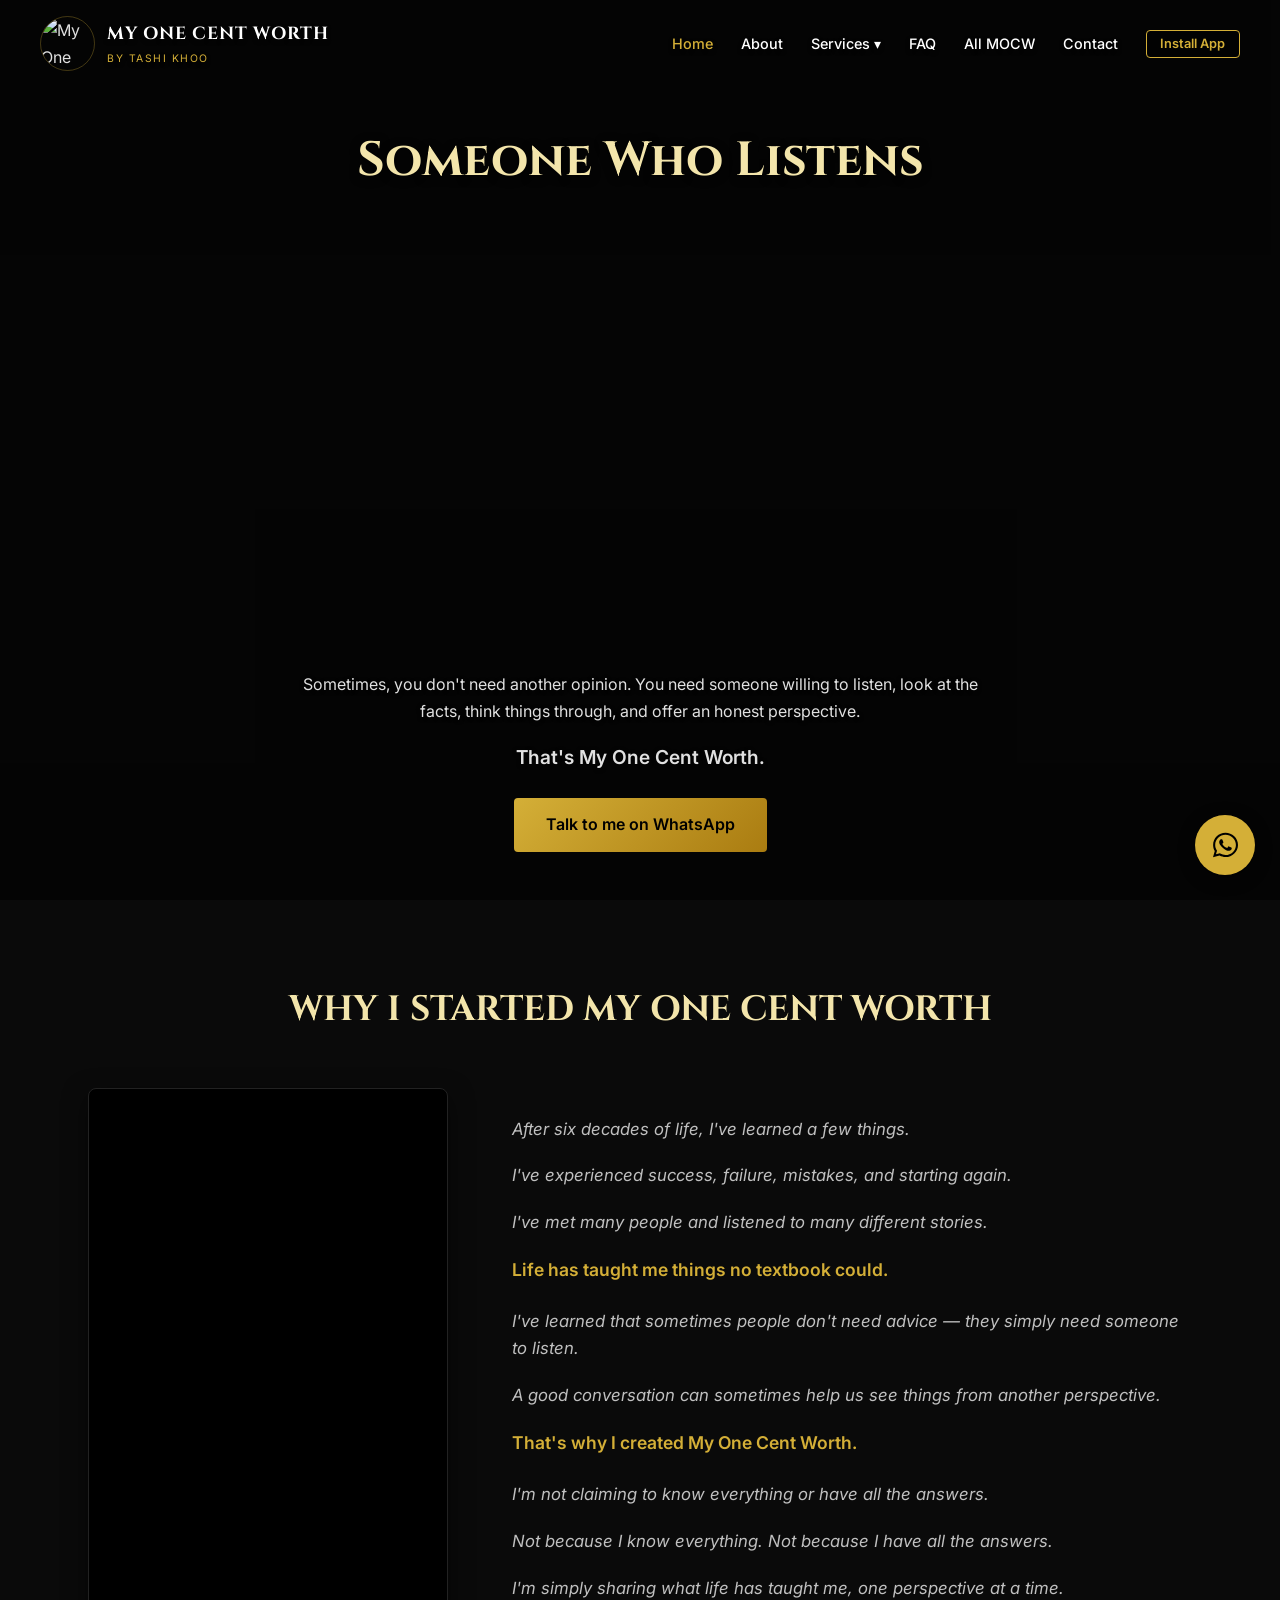
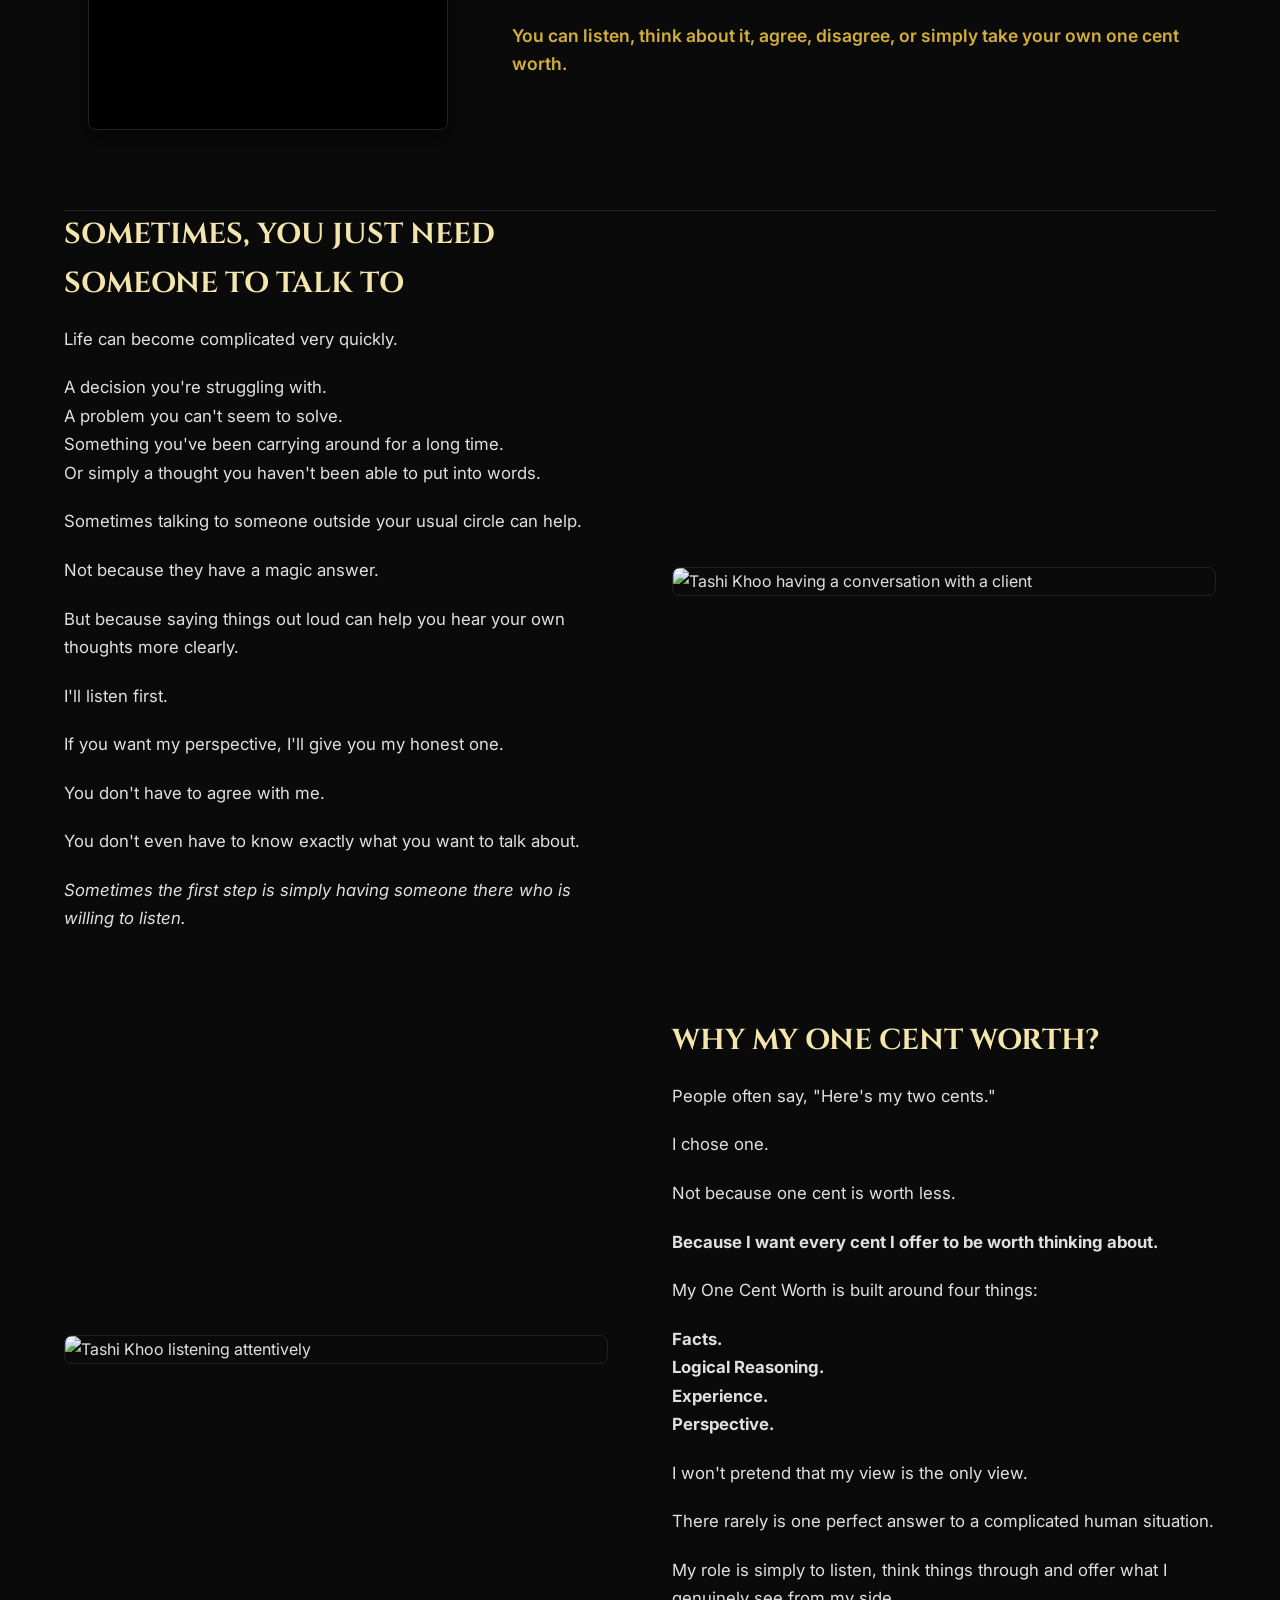
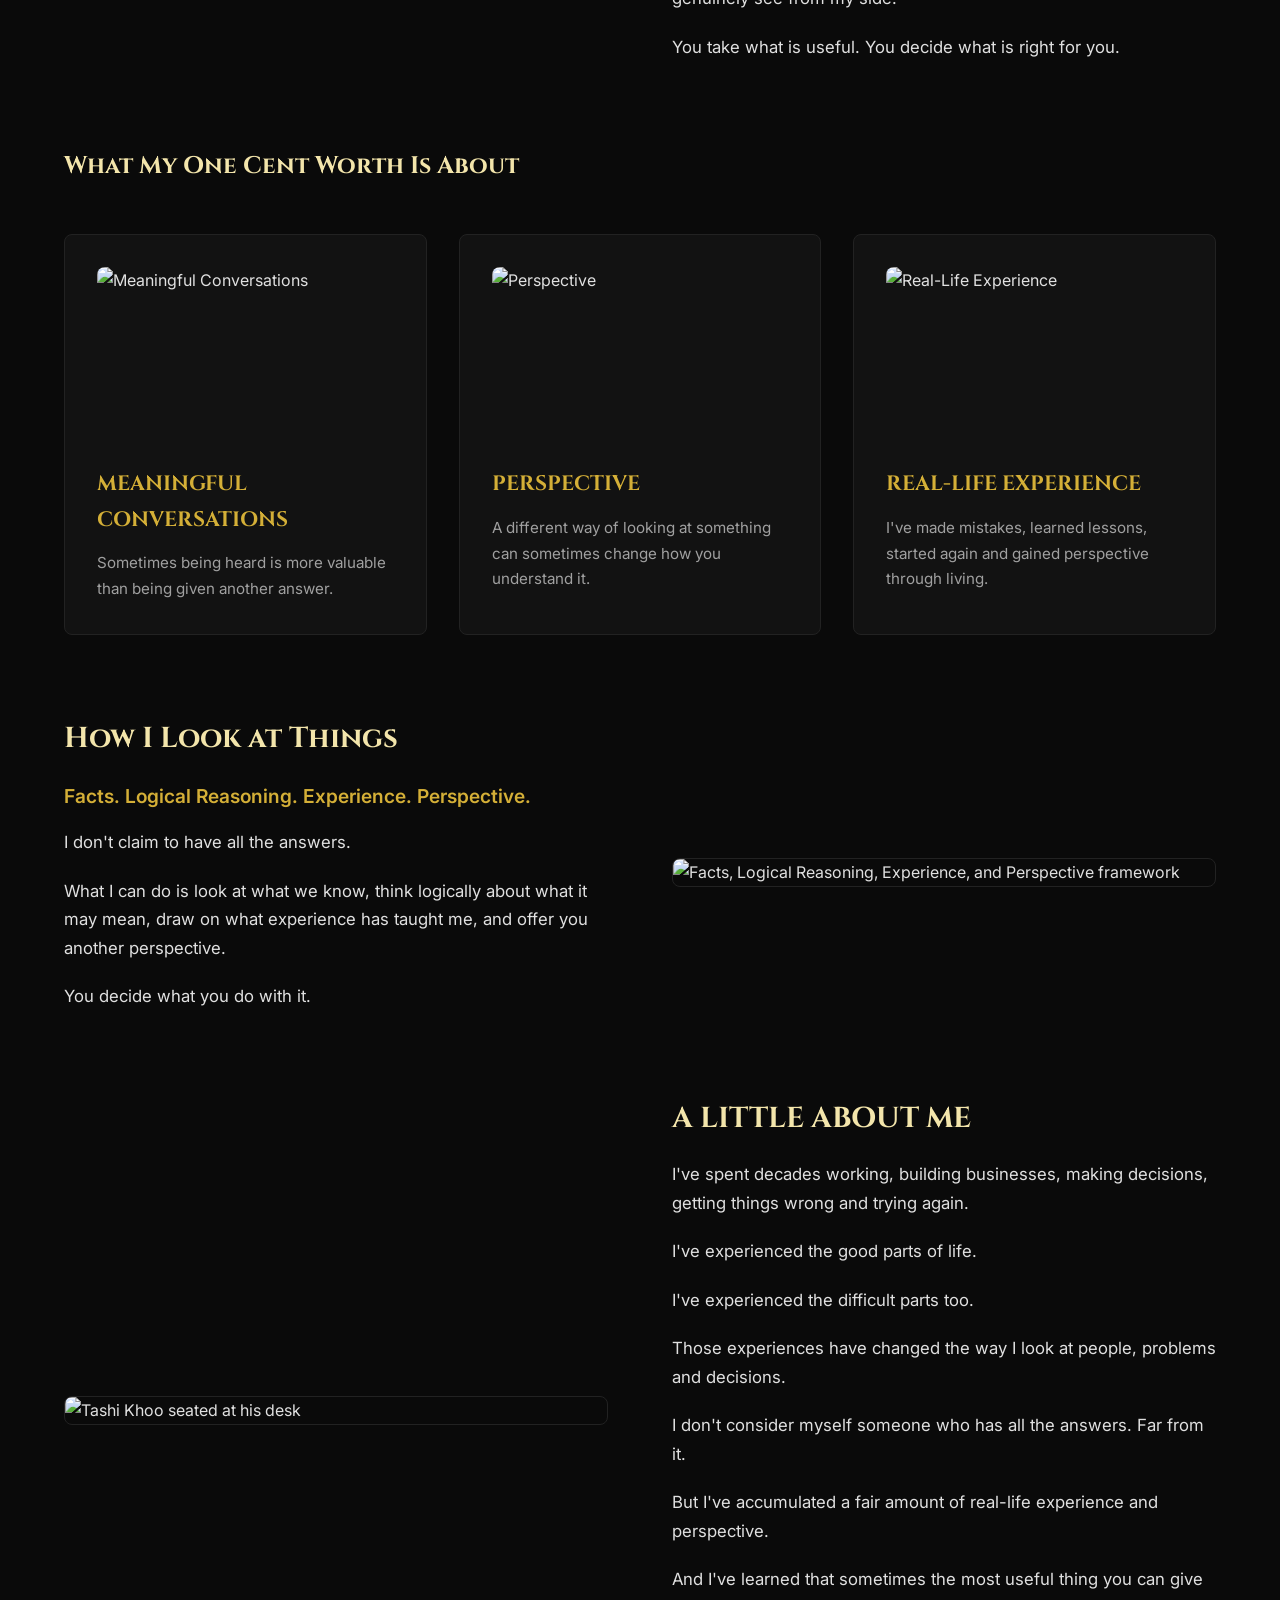
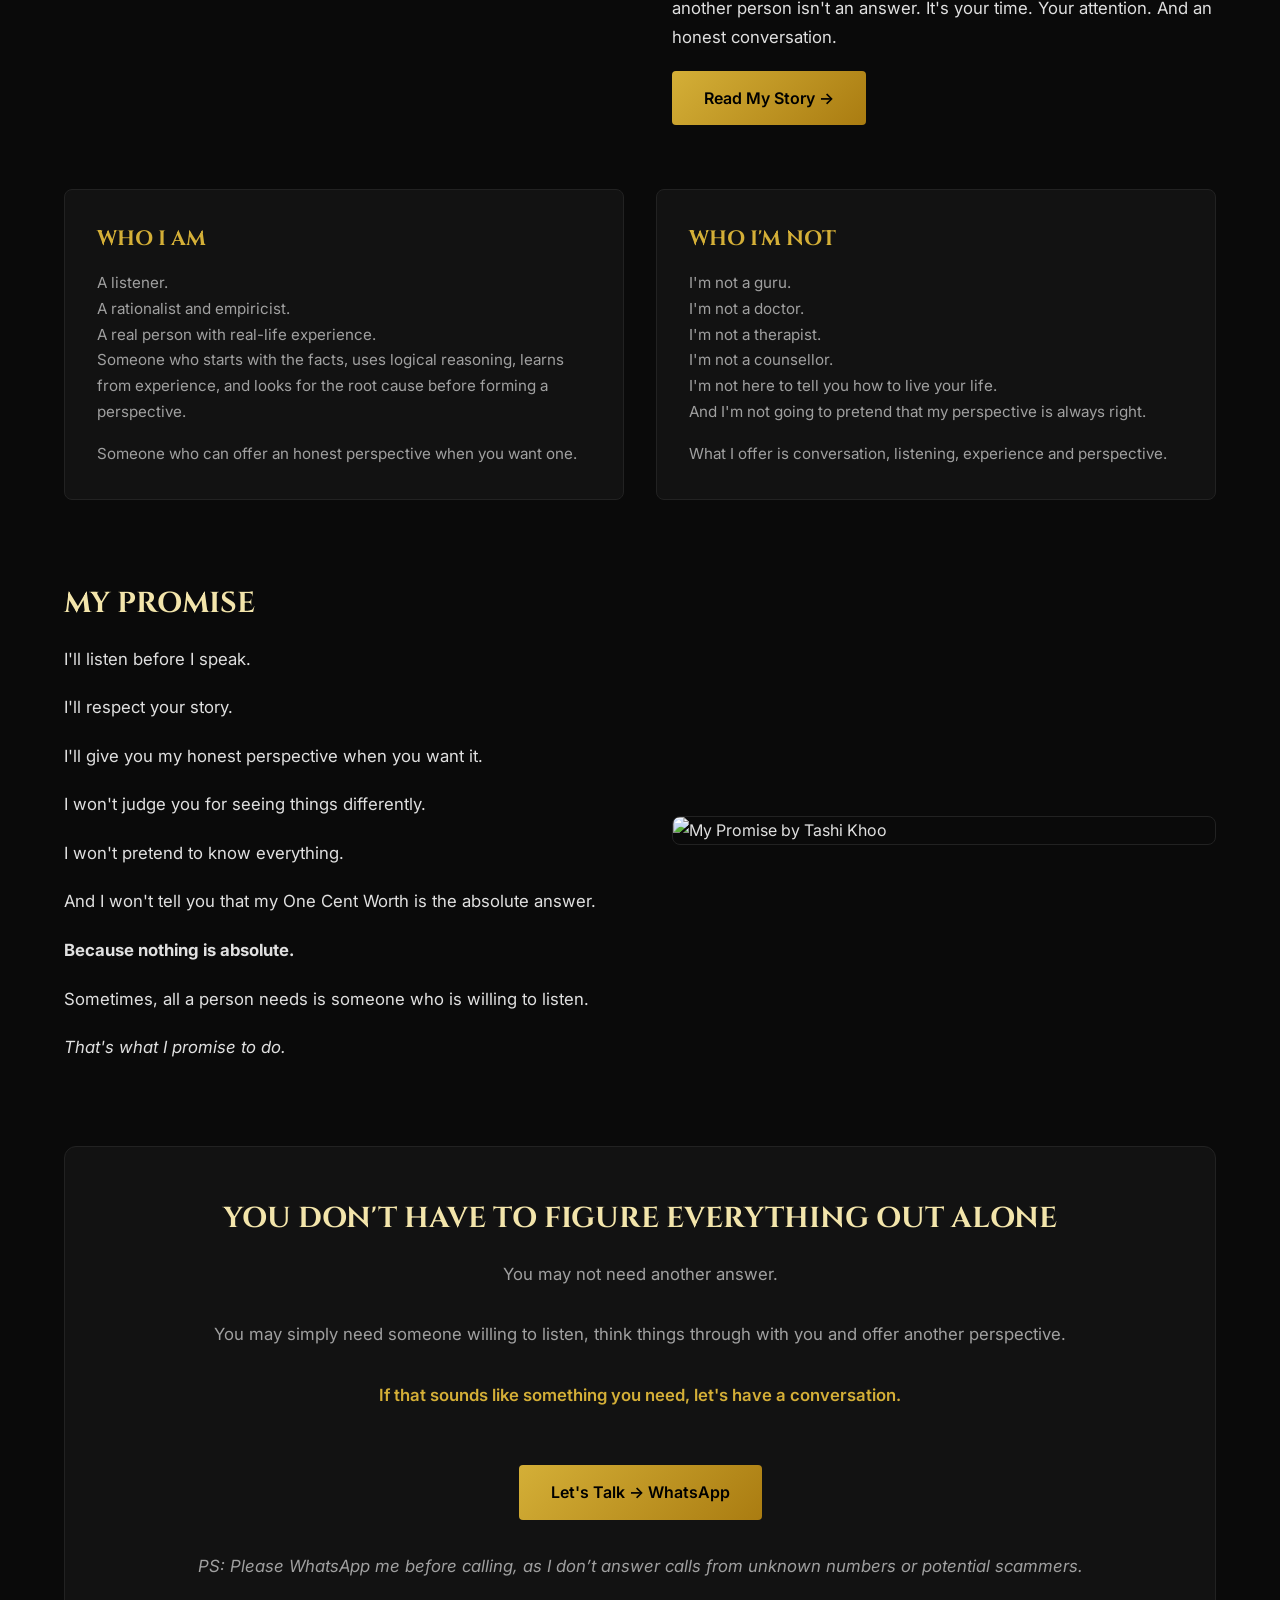
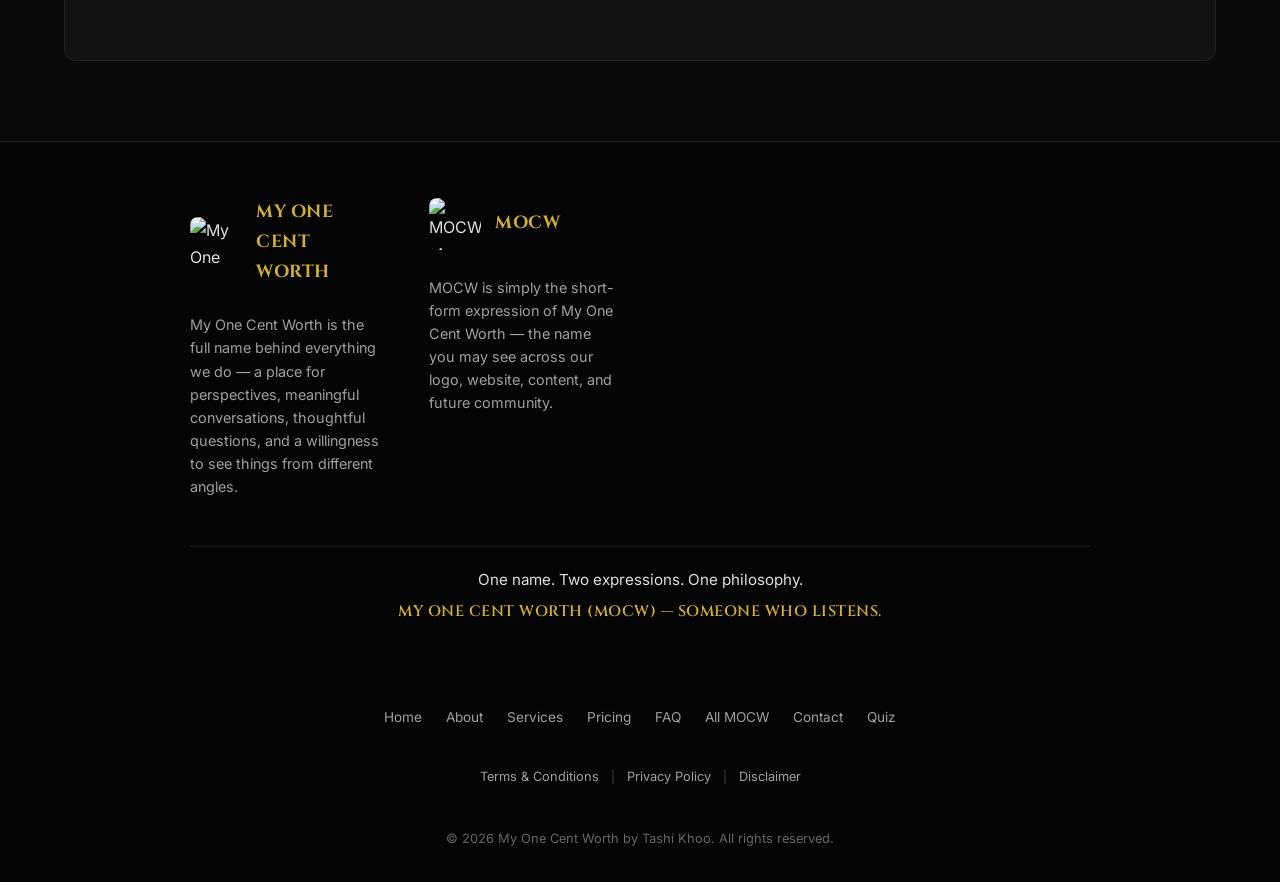
==== commit 6370f169: "Align favicon and image asset paths to SiteGround folder structure and bump sw.js cache to mocw-v30" ====
--- a/index.html
+++ b/index.html
@@ -8,9 +8,9 @@
     <link rel="canonical" href="https://myonecentworth.com/">
     
     <!-- Favicon Links -->
-    <link rel="icon" type="image/png" sizes="32x32" href="icons/favicon-32x32.png">
-    <link rel="icon" type="image/png" sizes="16x16" href="icons/favicon-16x16.png">
-    <link rel="apple-touch-icon" sizes="180x180" href="icons/favicon-180x180.png">
+    <link rel="icon" type="image/png" sizes="32x32" href="favicon/favicon-32x32.png">
+    <link rel="icon" type="image/png" sizes="16x16" href="favicon/favicon-16x16.png">
+    <link rel="apple-touch-icon" sizes="180x180" href="favicon/favicon-180x180.png">
     <link rel="manifest" href="manifest.webmanifest">
 
     <!-- Google Fonts -->
@@ -25,7 +25,7 @@
     <header class="main-header">
         <div class="nav-container">
             <a href="index.html" class="brand-logo">
-                <img src="my-one-cent-worth-logo.webp" alt="My One Cent Worth Logo" class="coin-logo">
+                <img src="images/my-one-cent-worth-logo.webp" alt="My One Cent Worth Logo" class="coin-logo">
                 <div class="logo-text">
                     <span class="brand-title">MY ONE CENT WORTH</span>
                     <span class="brand-subtitle">BY TASHI KHOO</span>
@@ -120,7 +120,7 @@
                 <p><em>Sometimes the first step is simply having someone there who is willing to listen.</em></p>
             </div>
             <div class="stagger-img">
-                <img src="mocw-someone-to-talk-to.webp" alt="Tashi Khoo having a conversation with a client">
+                <img src="images/mocw-someone-to-talk-to.webp" alt="Tashi Khoo having a conversation with a client">
             </div>
         </section>
 
@@ -140,7 +140,7 @@
                 <p>You take what is useful. You decide what is right for you.</p>
             </div>
             <div class="stagger-img">
-                <img src="mocw-someone-who-listens.webp" alt="Tashi Khoo listening attentively">
+                <img src="images/mocw-someone-who-listens.webp" alt="Tashi Khoo listening attentively">
             </div>
         </section>
 
@@ -149,17 +149,17 @@
             <h2>What My One Cent Worth Is About</h2>
             <div class="card-grid three-col">
                 <div class="card">
-                    <img src="mocw-listens.webp" alt="Meaningful Conversations" class="card-img">
+                    <img src="images/mocw-listens.webp" alt="Meaningful Conversations" class="card-img">
                     <h3>MEANINGFUL CONVERSATIONS</h3>
                     <p>Sometimes being heard is more valuable than being given another answer.</p>
                 </div>
                 <div class="card">
-                    <img src="mocw-honest-conversations.webp" alt="Perspective" class="card-img">
+                    <img src="images/mocw-honest-conversations.webp" alt="Perspective" class="card-img">
                     <h3>PERSPECTIVE</h3>
                     <p>A different way of looking at something can sometimes change how you understand it.</p>
                 </div>
                 <div class="card">
-                    <img src="mocw-thoughtful-reflections.webp" alt="Real-Life Experience" class="card-img">
+                    <img src="images/mocw-thoughtful-reflections.webp" alt="Real-Life Experience" class="card-img">
                     <h3>REAL-LIFE EXPERIENCE</h3>
                     <p>I've made mistakes, learned lessons, started again and gained perspective through living.</p>
                 </div>
@@ -176,7 +176,7 @@
                 <p>You decide what you do with it.</p>
             </div>
             <div class="stagger-img">
-                <img src="THE MOCW WAY - Our Philosophy and Thinking Framework.webp" alt="Facts, Logical Reasoning, Experience, and Perspective framework">
+                <img src="images/THE MOCW WAY - Our Philosophy and Thinking Framework.webp" alt="Facts, Logical Reasoning, Experience, and Perspective framework">
             </div>
         </section>
 
@@ -196,7 +196,7 @@
                 </div>
             </div>
             <div class="stagger-img">
-                <img src="tashi-khoo-mocw.webp" alt="Tashi Khoo seated at his desk">
+                <img src="images/tashi-khoo-mocw.webp" alt="Tashi Khoo seated at his desk">
             </div>
         </section>
 
@@ -239,7 +239,7 @@
                 <p><em>That's what I promise to do.</em></p>
             </div>
             <div class="stagger-img">
-                <img src="mocw-promises.webp" alt="My Promise by Tashi Khoo">
+                <img src="images/mocw-promises.webp" alt="My Promise by Tashi Khoo">
             </div>
         </section>
 
@@ -265,7 +265,7 @@
                     <!-- Left Side: Full Brand -->
                     <div class="brand-item">
                         <div class="brand-item-header">
-                            <img src="my-one-cent-worth-logo.webp" alt="My One Cent Worth Logo" class="footer-logo-img">
+                            <img src="images/my-one-cent-worth-logo.webp" alt="My One Cent Worth Logo" class="footer-logo-img">
                             <span class="brand-item-title">MY ONE CENT WORTH</span>
                         </div>
                         <p class="brand-item-desc">
@@ -276,7 +276,7 @@
                     <!-- Right Side: MOCW Short-Form -->
                     <div class="brand-item">
                         <div class="brand-item-header">
-                            <img src="mocw-monogram-logo.webp" alt="MOCW Monogram Logo" class="footer-logo-img">
+                            <img src="images/mocw-monogram-logo.webp" alt="MOCW Monogram Logo" class="footer-logo-img">
                             <span class="brand-item-title">MOCW</span>
                         </div>
                         <p class="brand-item-desc">
--- a/mocw.css
+++ b/mocw.css
@@ -866,7 +866,7 @@
     position: relative;
     text-align: center;
     min-height: 100vh;
-    background: url('consultant-tashi-khoo.webp') center center / cover no-repeat;
+    background: url('images/consultant-tashi-khoo.webp') center center / cover no-repeat;
     margin: 0;
     display: flex;
     flex-direction: column;
@@ -1916,7 +1916,7 @@
     margin-left: 50%;
     transform: translateX(-50%);
     box-sizing: border-box;
-    background: linear-gradient(rgba(0, 0, 0, 0.45), rgba(0, 0, 0, 0.65)), url('consultant-tashi-khoo.webp') no-repeat center center / cover;
+    background: linear-gradient(rgba(0, 0, 0, 0.45), rgba(0, 0, 0, 0.65)), url('images/consultant-tashi-khoo.webp') no-repeat center center / cover;
     min-height: clamp(520px, 56.25vw, 880px);
     display: flex;
     flex-direction: column;
@@ -2199,7 +2199,7 @@
     align-items: stretch;
     text-align: center;
     min-height: 72vh;
-    background: url('do-i-need-help.webp') center center / cover no-repeat;
+    background: url('images/do-i-need-help.webp') center center / cover no-repeat;
     padding: 0 1.5rem;
 }
 
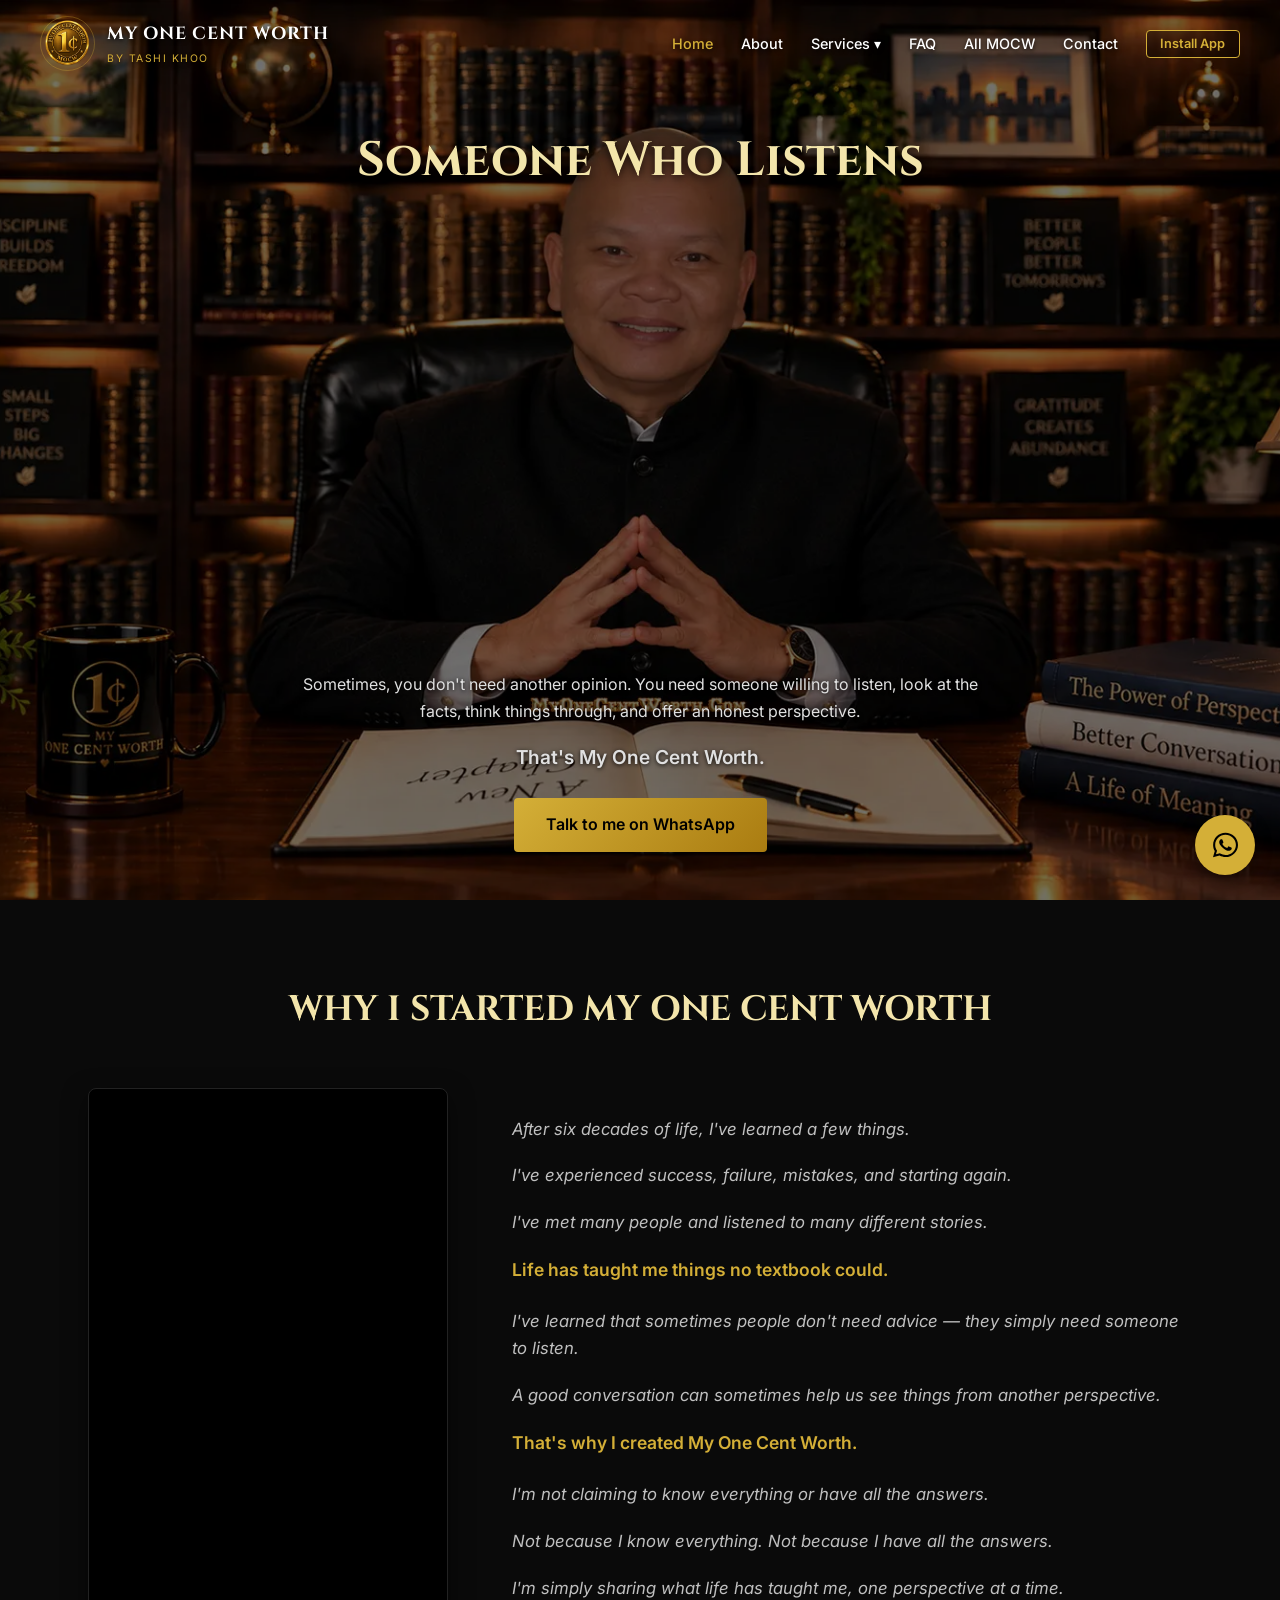
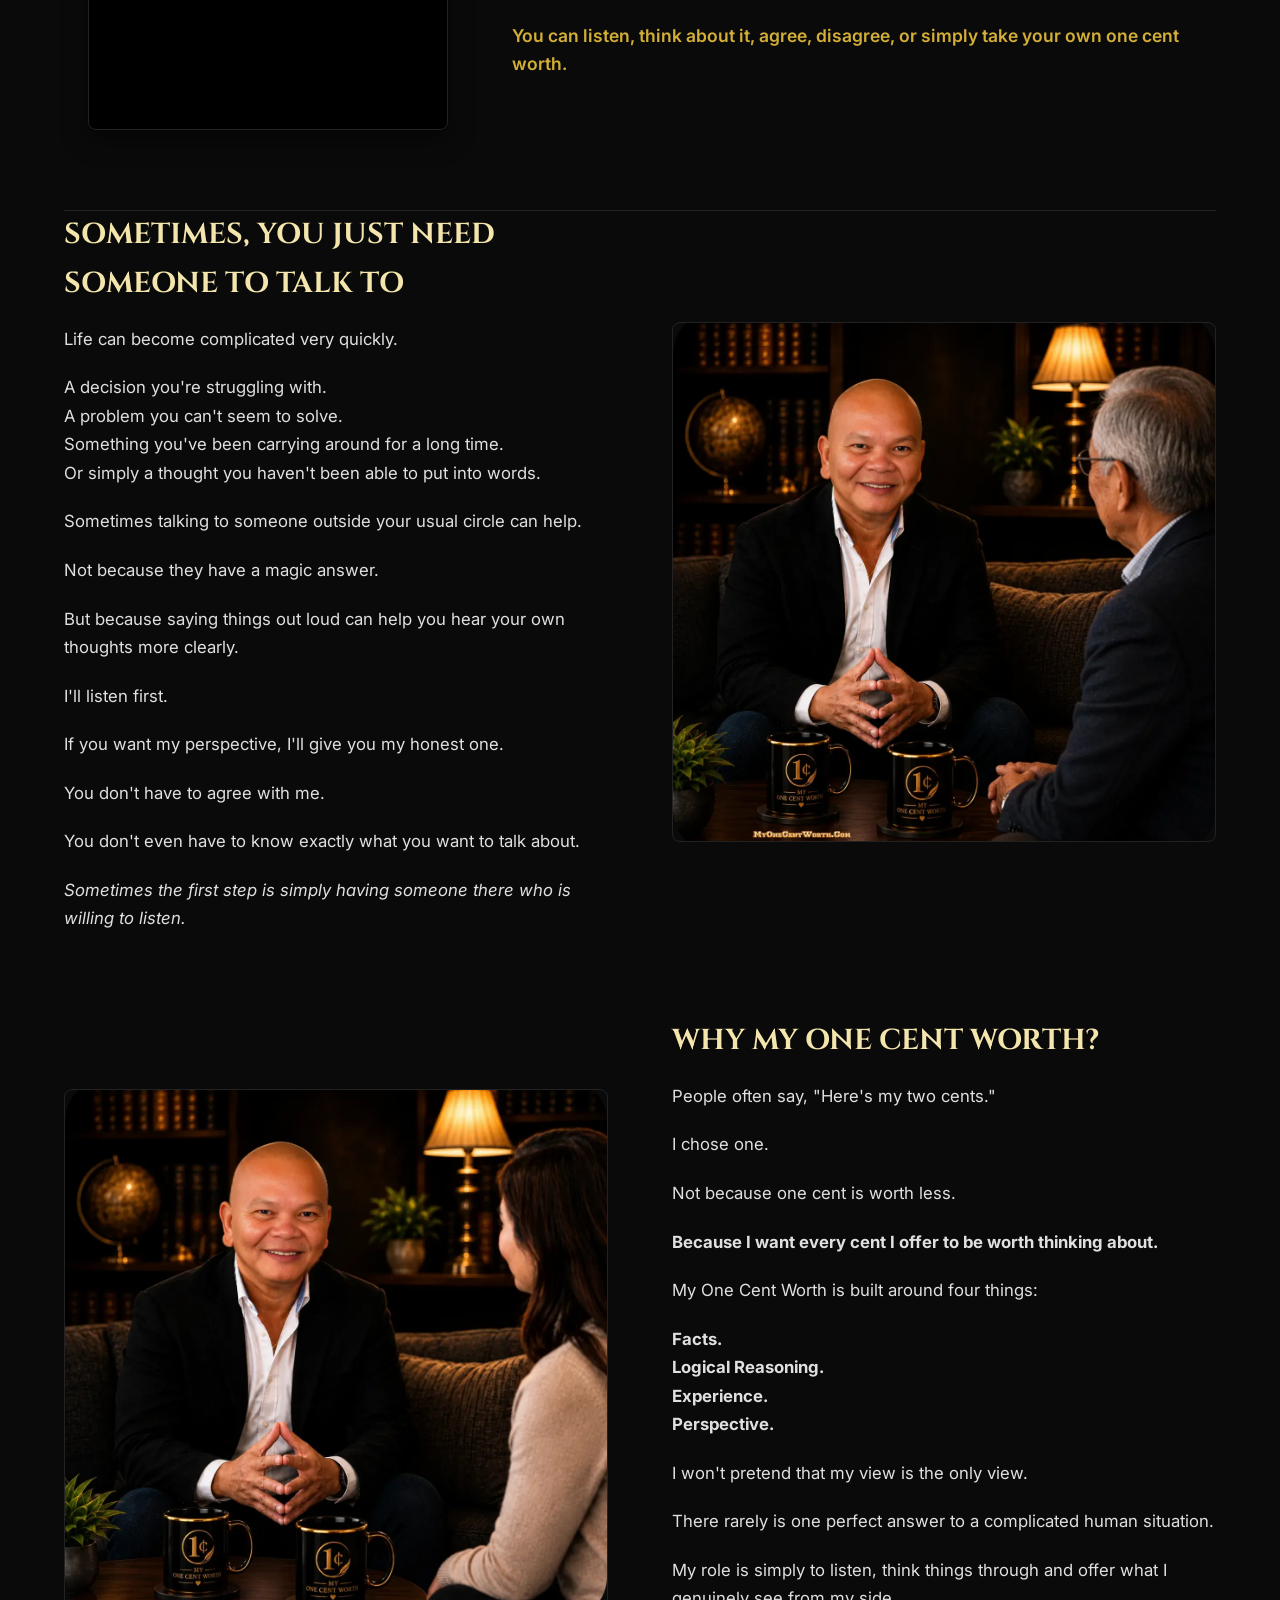
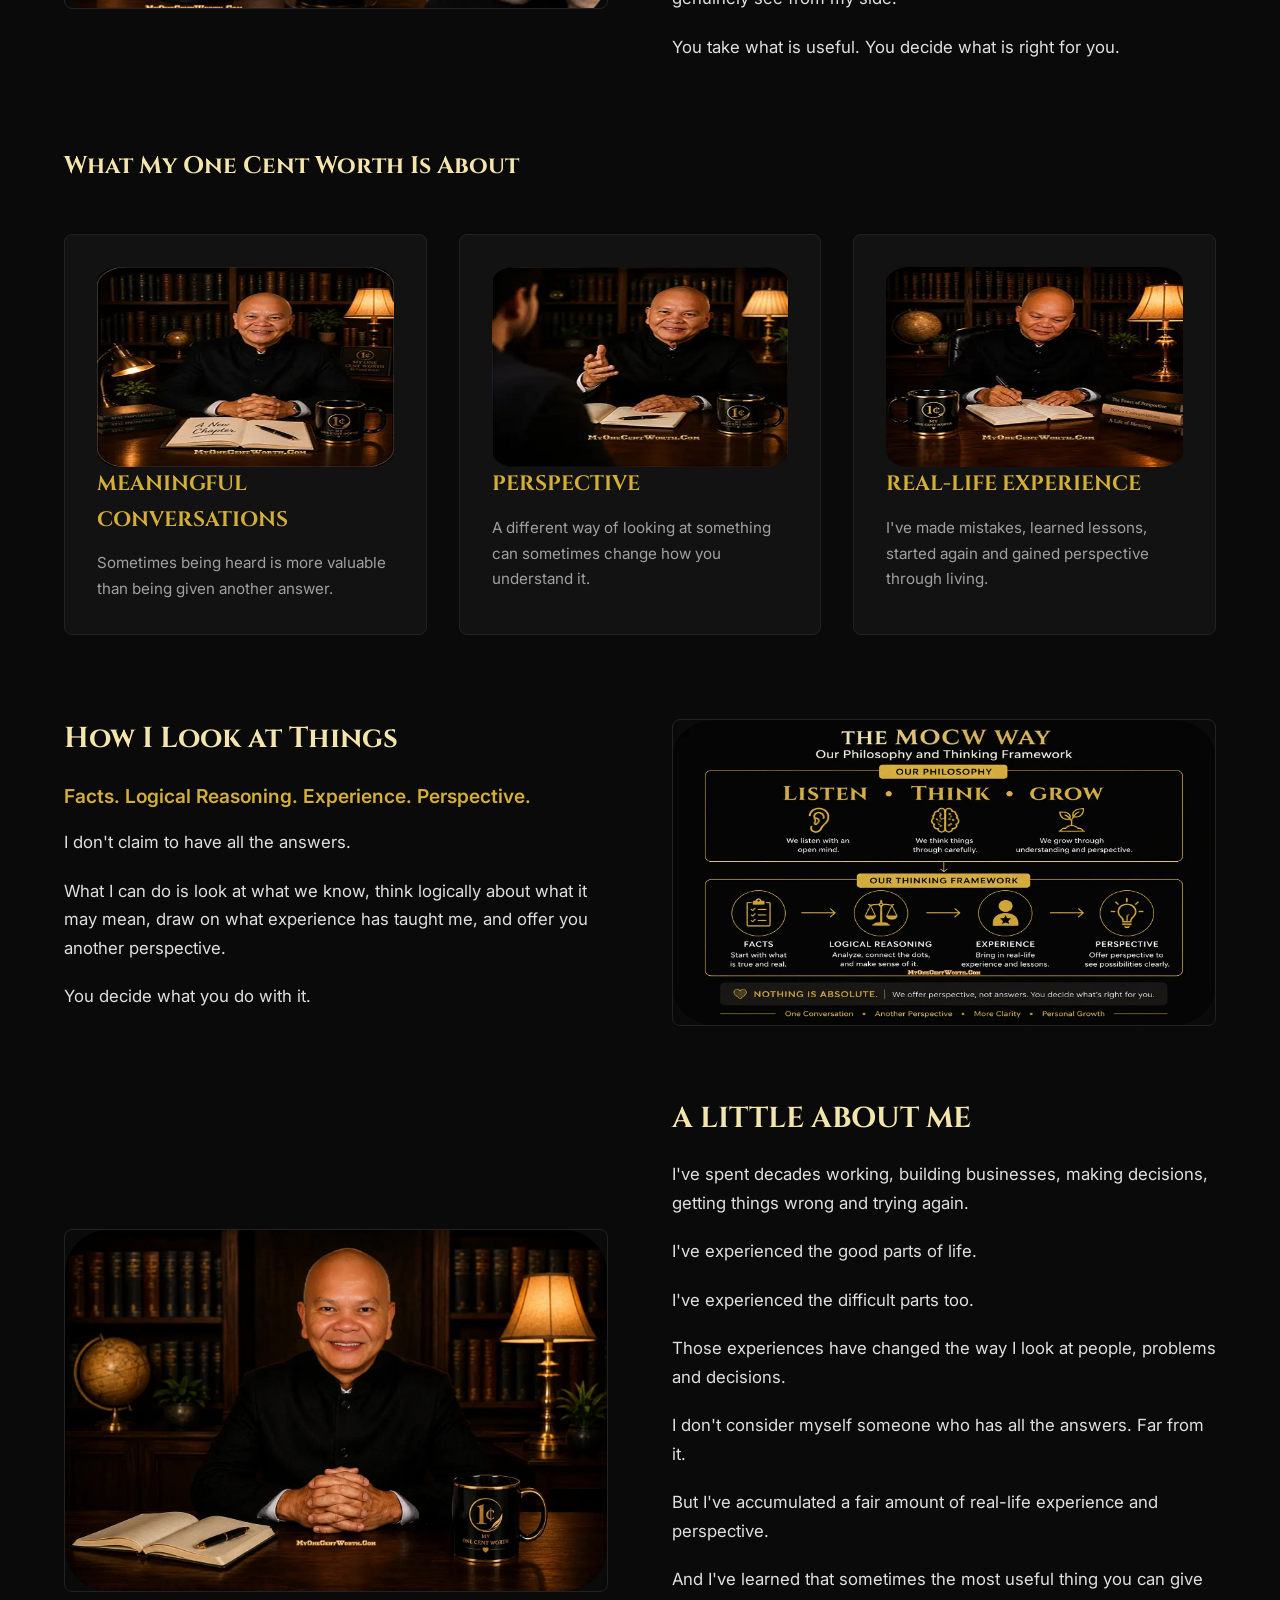
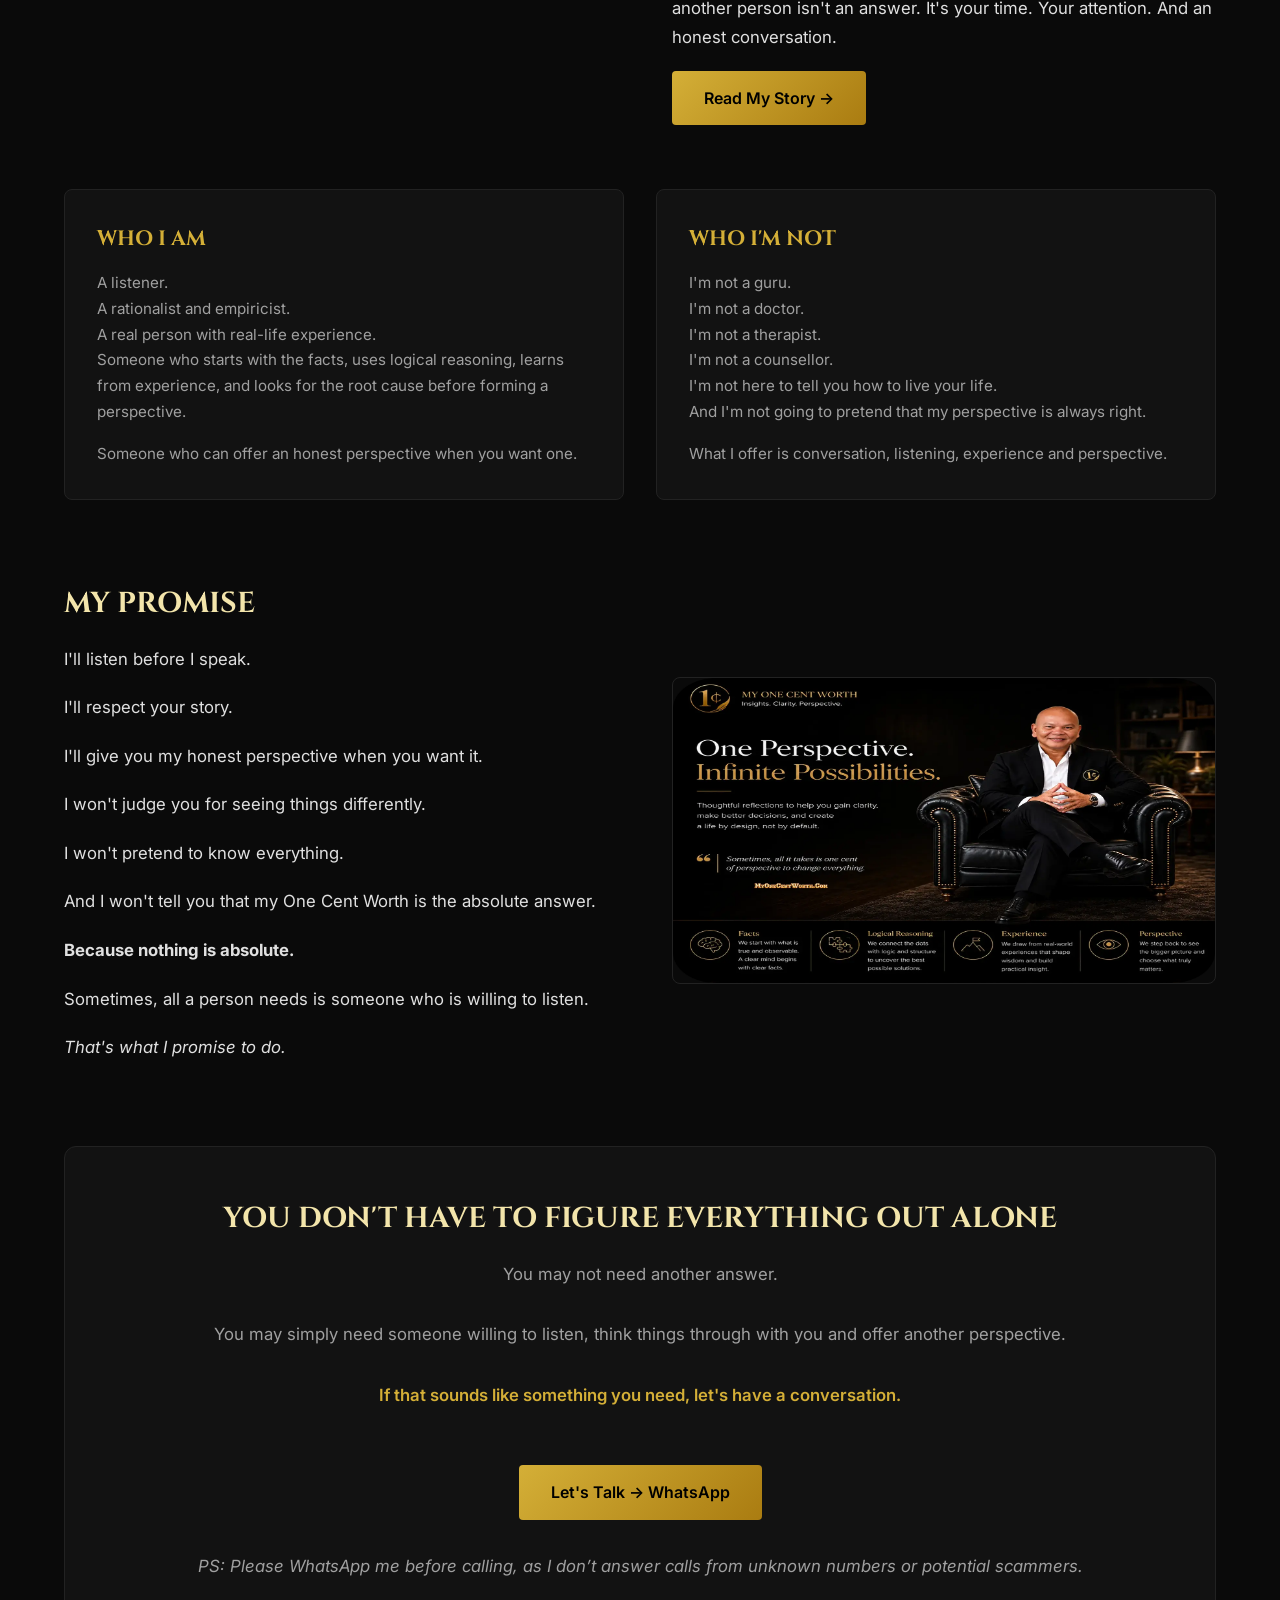
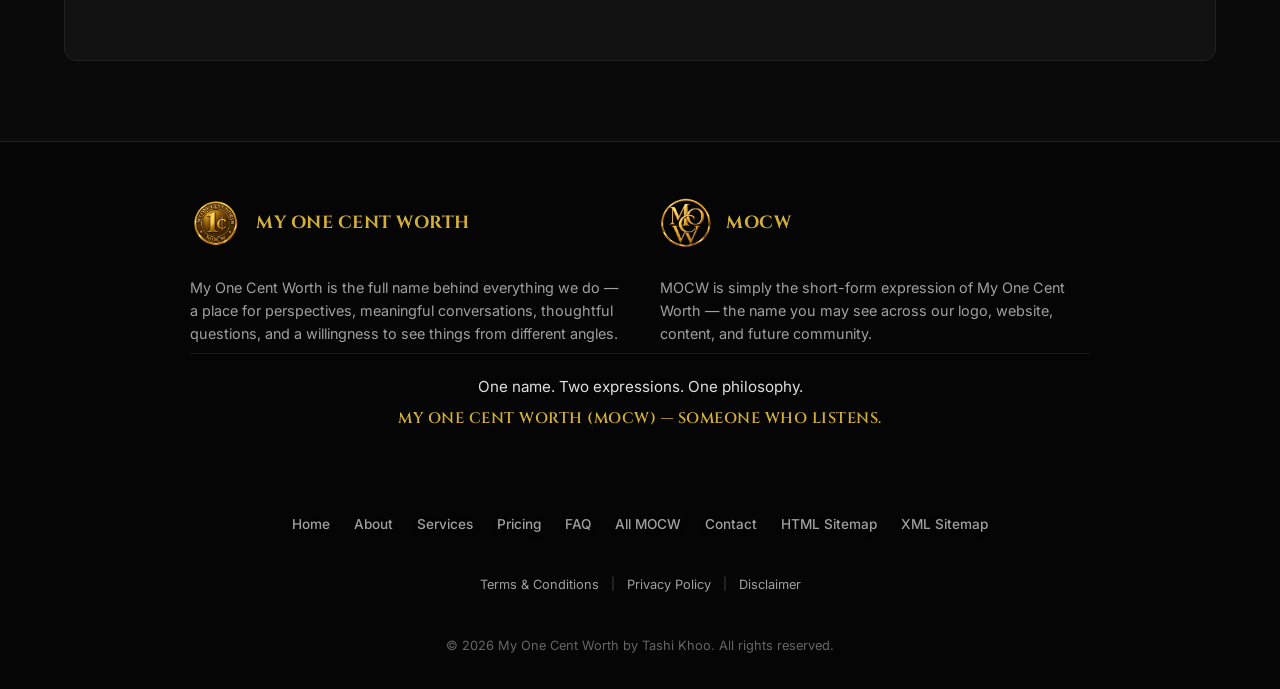
==== commit 126bcf95: "Fix: Standardize footer sitemap links and enforce side-by-side dual logo layout" ====
--- a/index.html
+++ b/index.html
@@ -10,7 +10,7 @@
     <!-- Favicon Links -->
     <link rel="icon" type="image/png" sizes="32x32" href="favicon/favicon-32x32.png">
     <link rel="icon" type="image/png" sizes="16x16" href="favicon/favicon-16x16.png">
-    <link rel="apple-touch-icon" sizes="180x180" href="favicon/favicon-180x180.png">
+    <link rel="apple-touch-icon" sizes="180x180" href="favicon/apple-touch-icon.png">
     <link rel="manifest" href="manifest.webmanifest">
 
     <!-- Google Fonts -->
@@ -292,16 +292,19 @@
                 </div>
             </div>
 
-            <ul class="footer-links">
-                <li><a href="index.html">Home</a></li>
-                <li><a href="about.html">About</a></li>
-                <li><a href="services.html">Services</a></li>
-                <li><a href="pricing.html">Pricing</a></li>
-                <li><a href="faq.html">FAQ</a></li>
-                <li><a href="https://myonecentworth.com/blog">All MOCW</a></li>
-                <li><a href="contact.html">Contact</a></li>
-                <li><a href="quiz.html">Quiz</a></li>
-            </ul>
+                        <nav aria-label="Footer navigation">
+                <ul class="footer-links">
+                    <li><a href="index.html">Home</a></li>
+                    <li><a href="about.html">About</a></li>
+                    <li><a href="services.html">Services</a></li>
+                    <li><a href="pricing.html">Pricing</a></li>
+                    <li><a href="faq.html">FAQ</a></li>
+                    <li><a href="https://myonecentworth.com/blog">All MOCW</a></li>
+                    <li><a href="contact.html">Contact</a></li>
+                    <li><a href="sitemap.html">HTML Sitemap</a></li>
+                    <li><a href="sitemap.xml" target="_blank" rel="noopener">XML Sitemap</a></li>
+                </ul>
+            </nav>
             <div class="footer-legal-links">
                 <a href="terms-and-conditions.html">Terms &amp; Conditions</a>
                 <span class="separator">|</span>
--- a/mocw.css
+++ b/mocw.css
@@ -639,21 +639,21 @@
 .footer-brand-story {
     width: 100%;
     max-width: 900px;
-    display: grid;
-    grid-template-columns: 1fr 1fr;
-    gap: 2.5rem;
     margin: 0 auto 2.5rem;
     text-align: left;
 }
 
 .footer-brand-grid {
-    display: grid;
-    grid-template-columns: 1fr 1fr;
-    gap: 2.5rem;
+    display: flex;
+    flex-direction: row;
+    align-items: flex-start;
+    justify-content: center;
+    gap: 2rem;
     width: 100%;
 }
 
 .brand-item {
+    flex: 1 1 0;
     display: flex;
     flex-direction: column;
     gap: 0.75rem;
@@ -2774,9 +2774,11 @@
     }
 
     .footer-brand-grid {
-        display: grid;
-        grid-template-columns: 1fr 1fr;
-        gap: 3rem;
+        display: flex;
+        flex-direction: row;
+        align-items: flex-start;
+        justify-content: center;
+        gap: 2.5rem;
     }
 
     .stagger-row {
@@ -2875,19 +2877,21 @@
     }
 
     .footer-brand-story {
-        grid-template-columns: 1fr;
-        text-align: center;
-        gap: 2rem;
+        text-align: left;
+        gap: 1.5rem;
     }
 
     .footer-brand-grid {
-        grid-template-columns: 1fr;
-        text-align: center;
-        gap: 2rem;
+        display: flex;
+        flex-direction: row;
+        align-items: flex-start;
+        justify-content: center;
+        gap: 1.5rem;
+        width: 100%;
     }
 
     .brand-item-header {
-        justify-content: center;
+        justify-content: flex-start;
     }
 
     .legal-content,
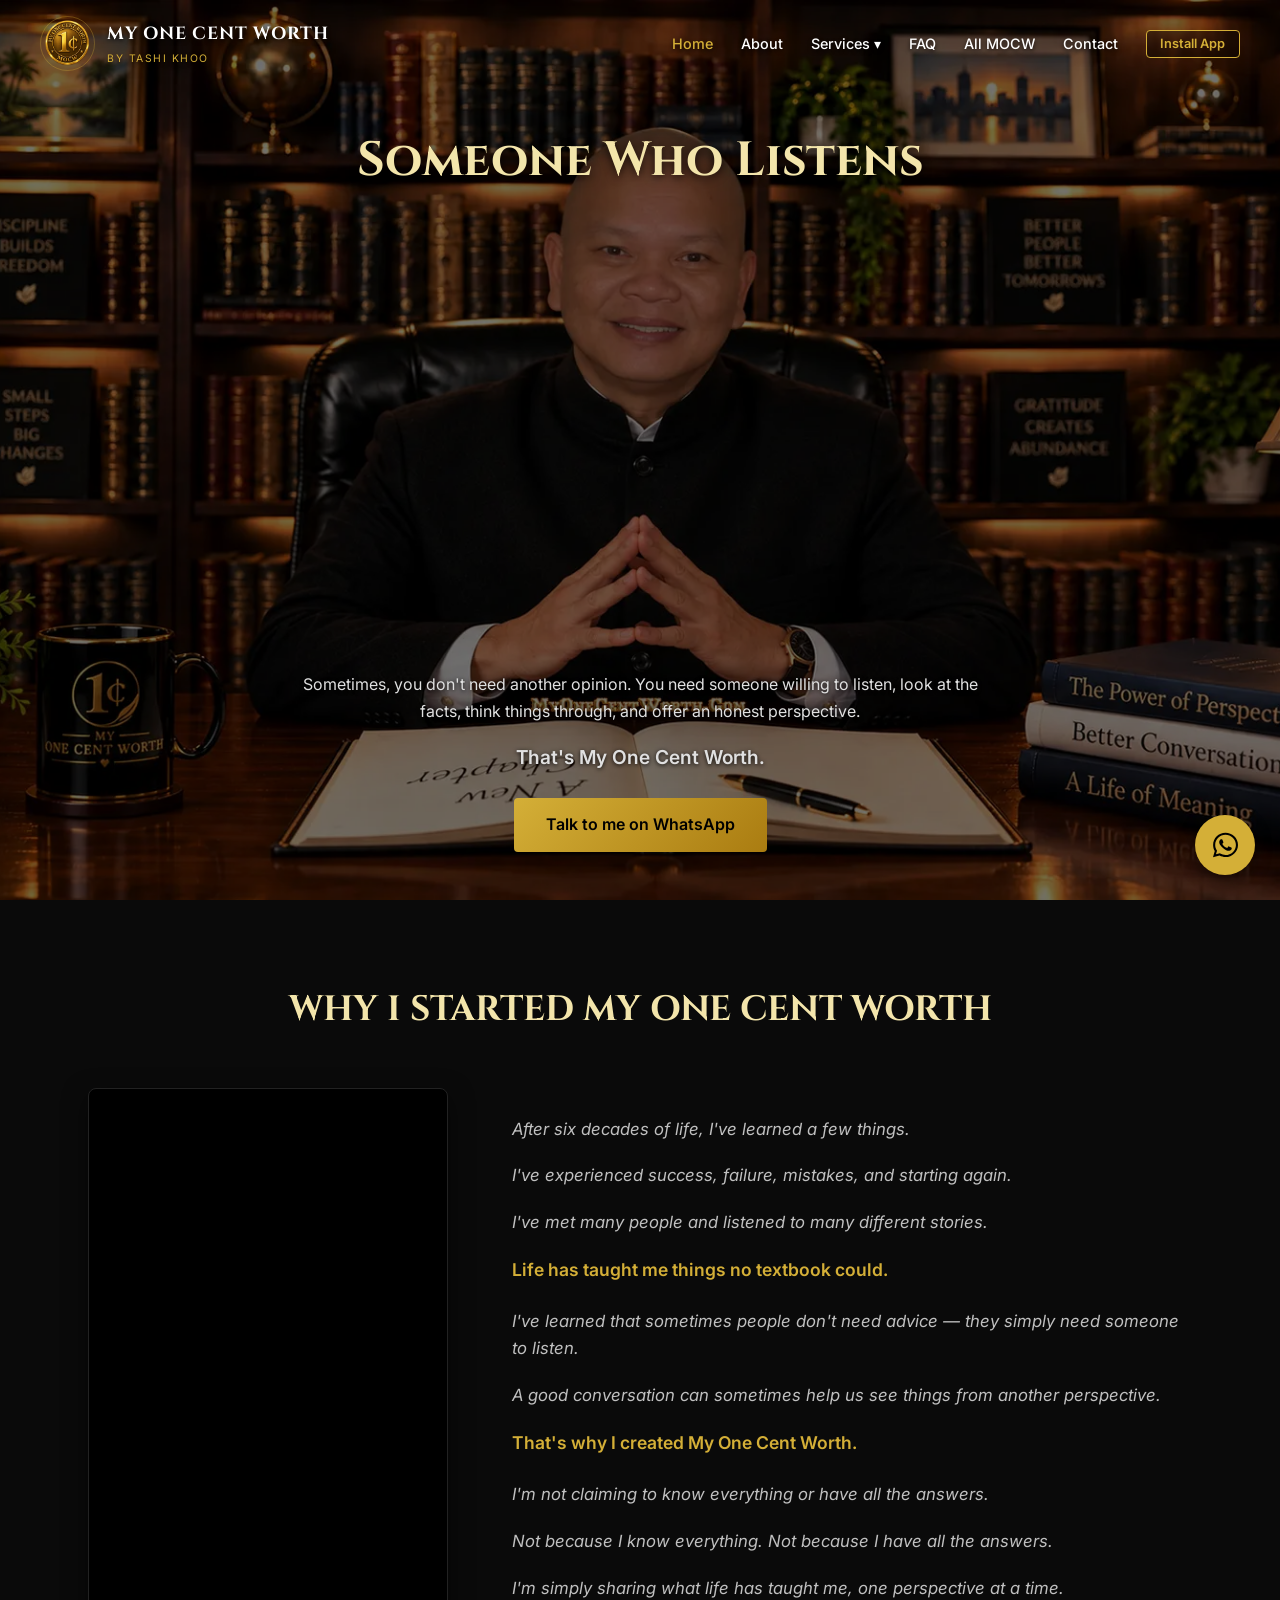
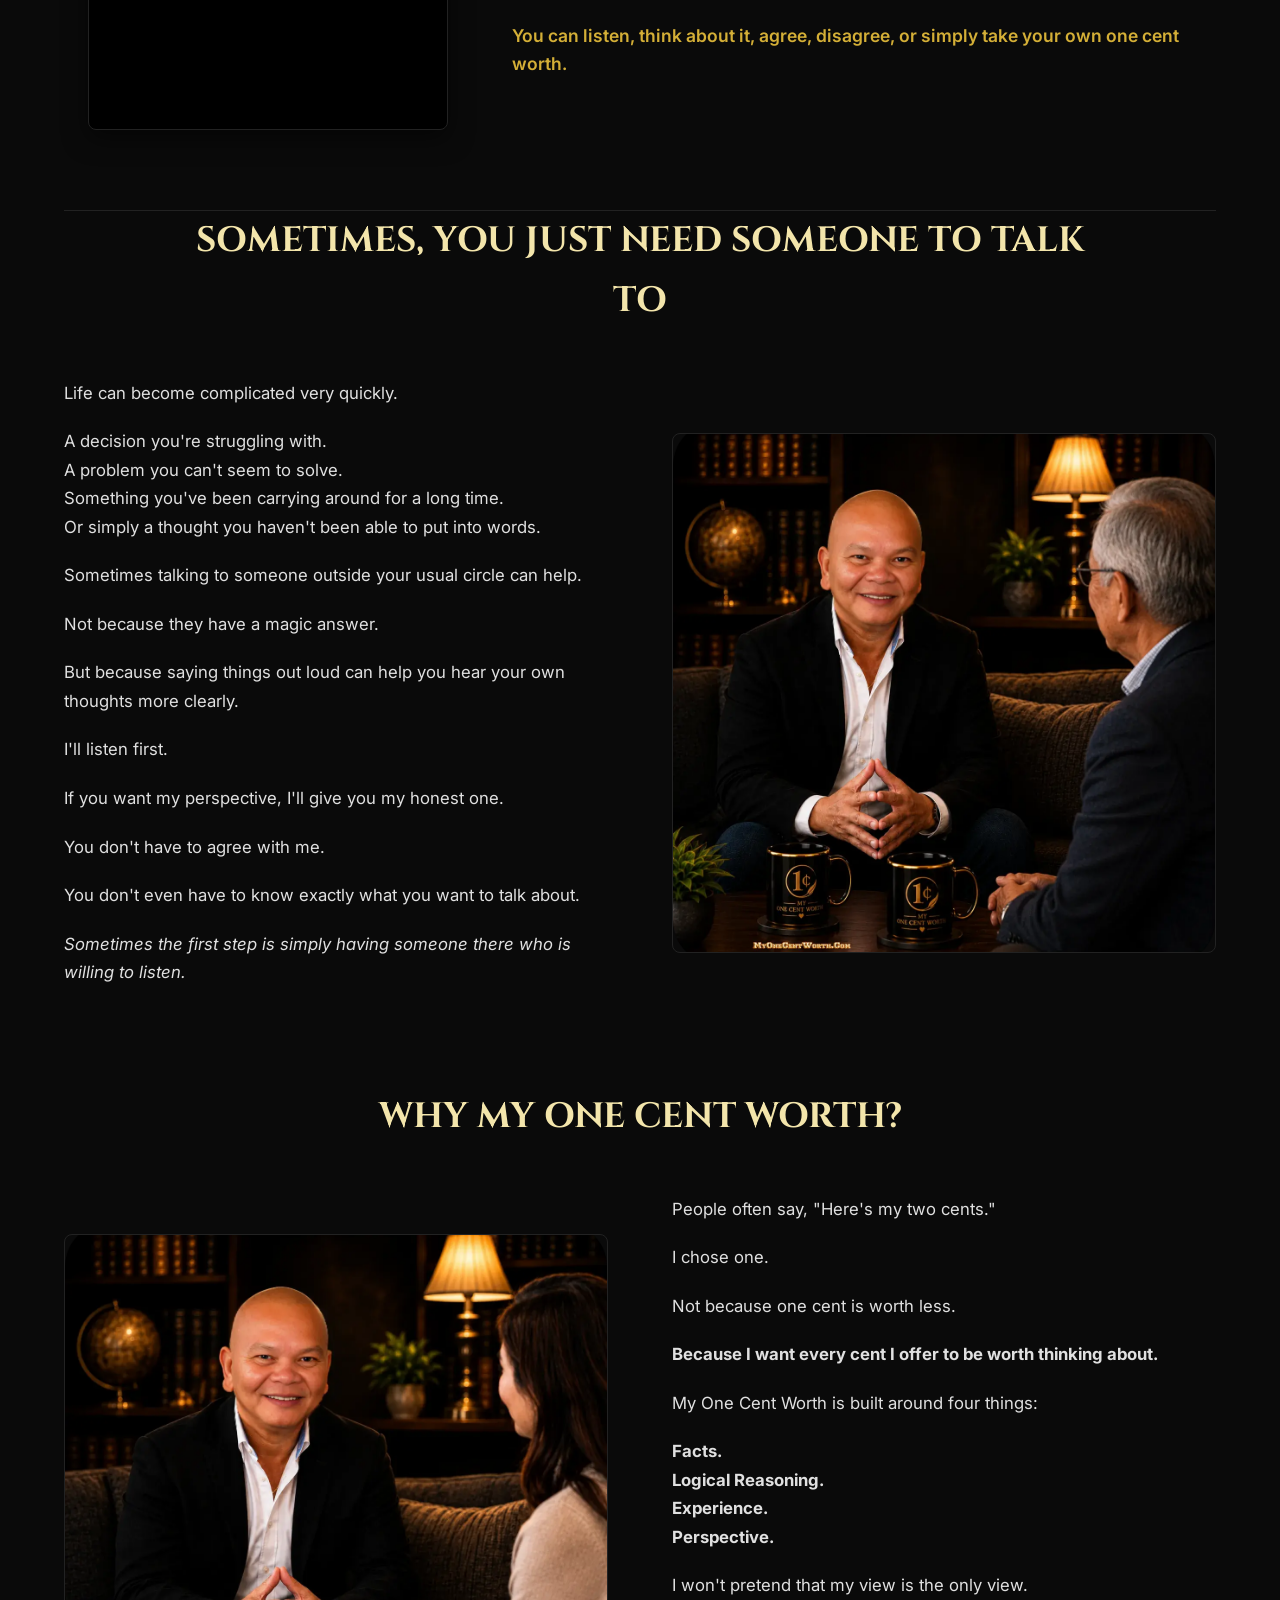
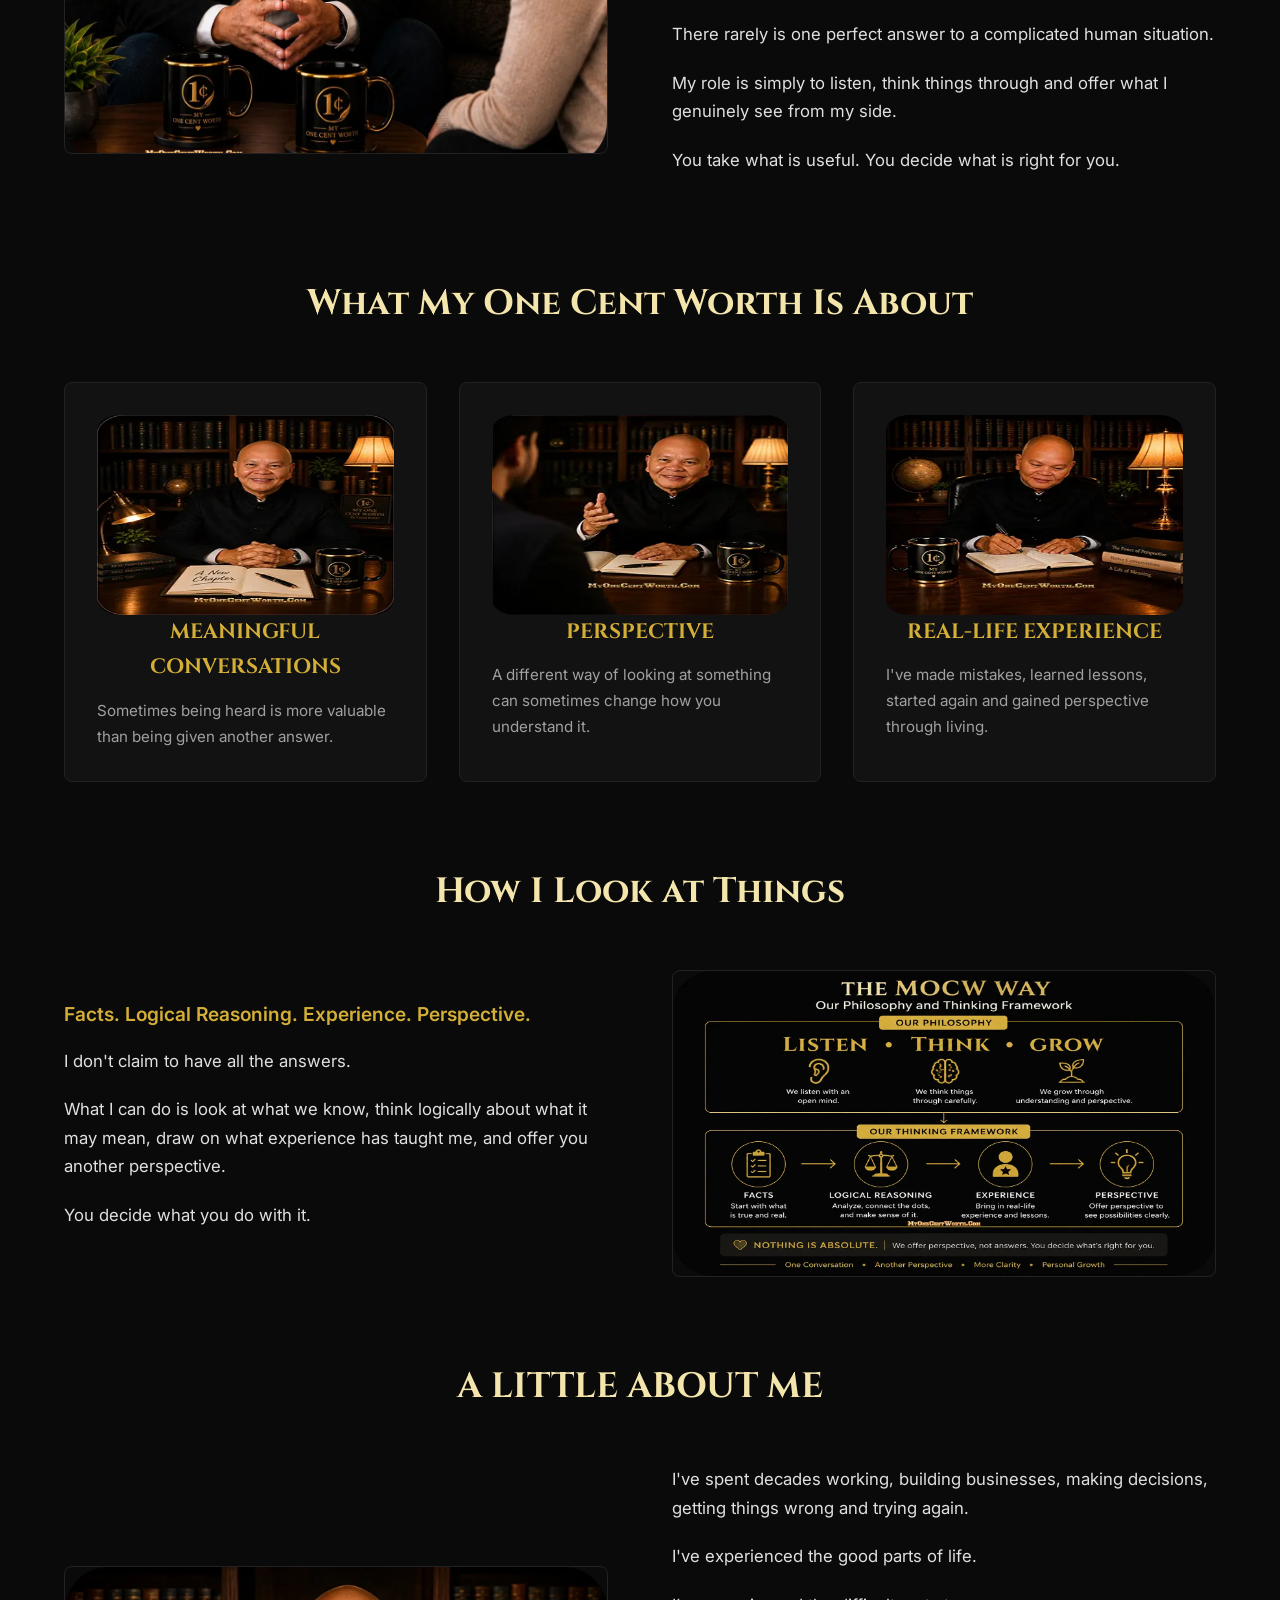
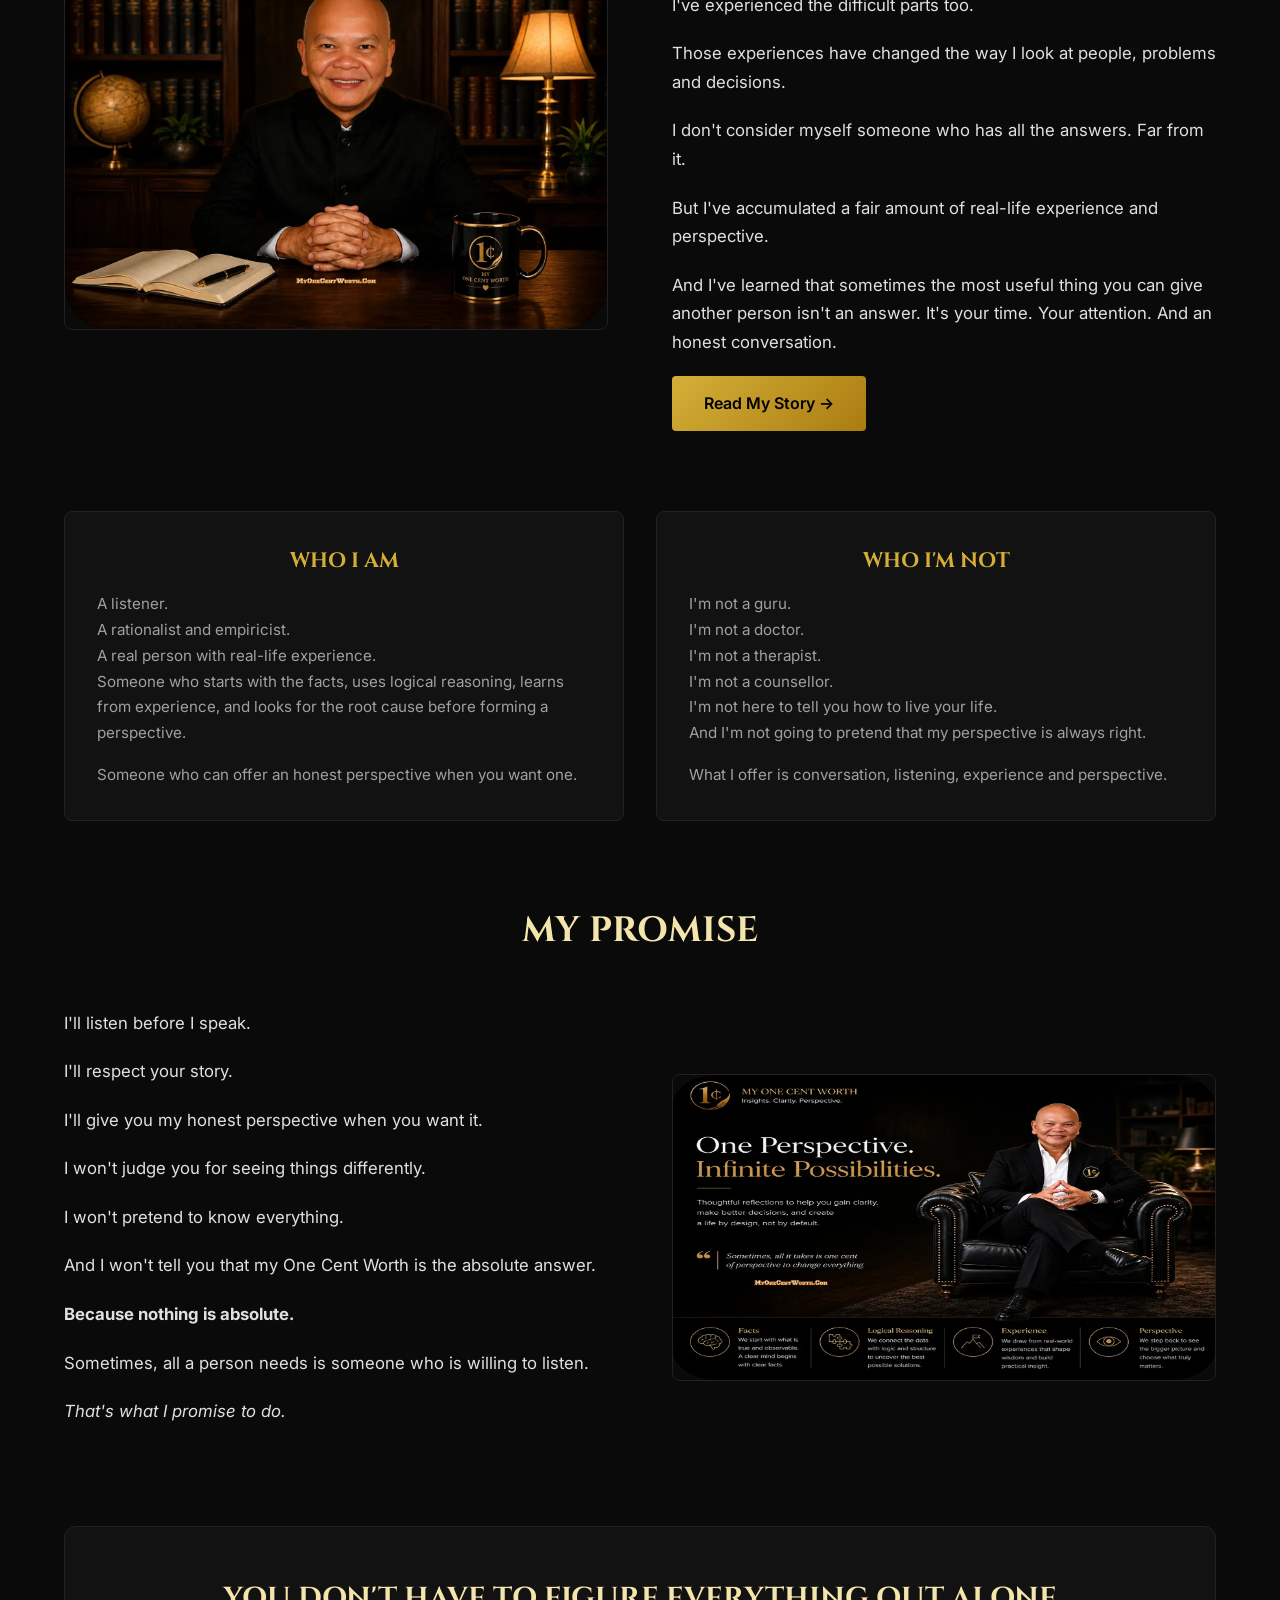
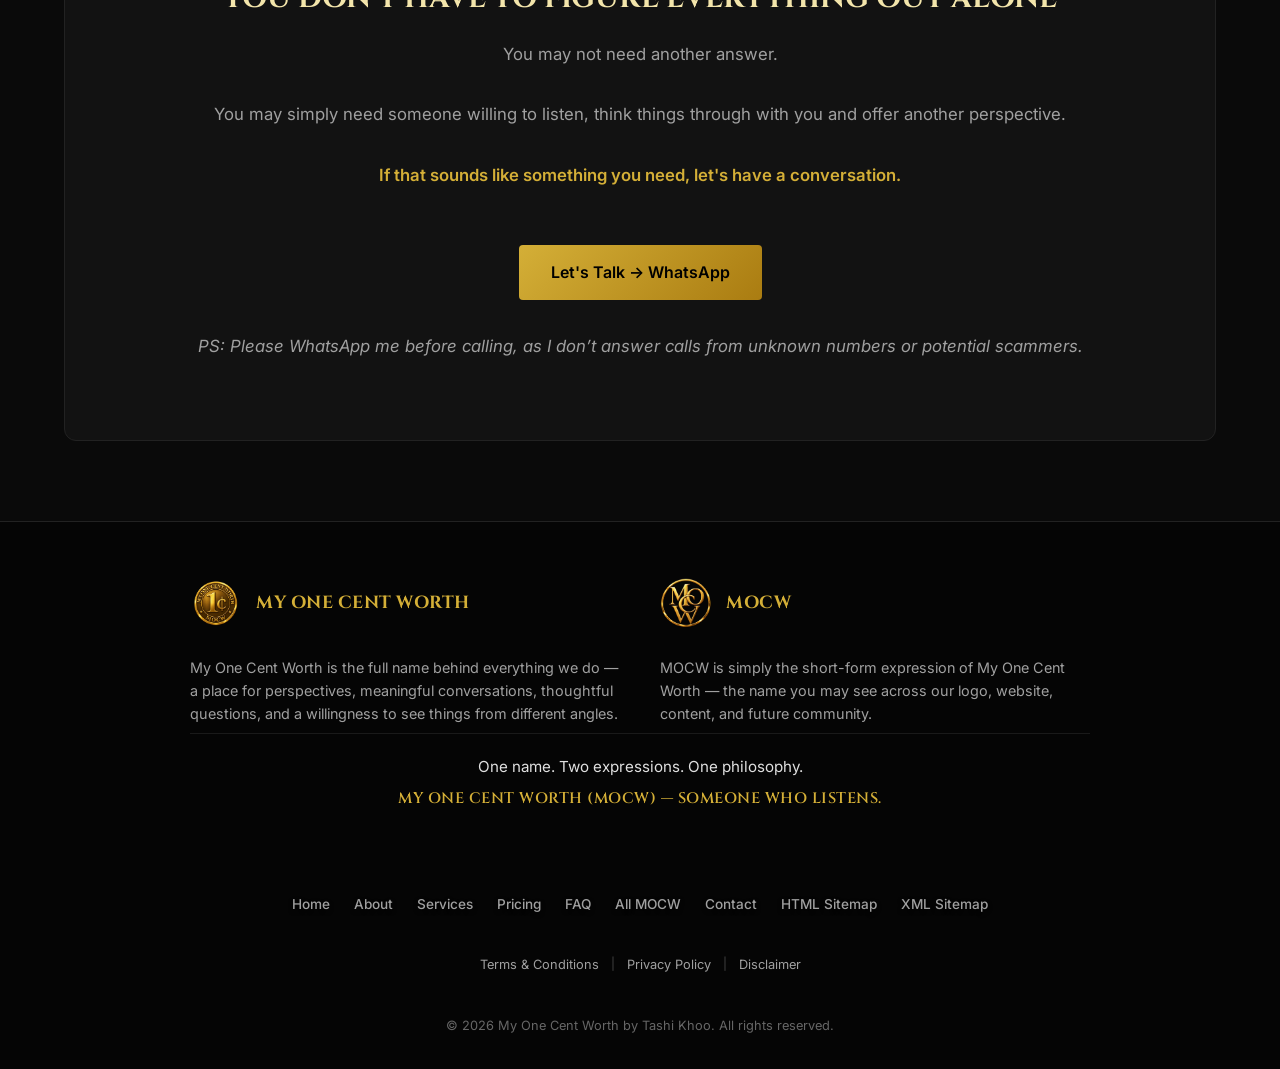
==== commit be1e8374: "Style: Center align section headings globally in mocw.css" ====
--- a/index.html
+++ b/index.html
@@ -105,48 +105,58 @@
         </section>
 
         <!-- STAGGER 1: Someone to Talk To -->
-        <section class="stagger-row">
-            <div class="stagger-text">
+        <section class="stagger-section">
+            <div class="section-heading">
                 <h2>SOMETIMES, YOU JUST NEED SOMEONE TO TALK TO</h2>
-                <p>Life can become complicated very quickly.</p>
-                <p>A decision you're struggling with.<br>A problem you can't seem to solve.<br>Something you've been carrying around for a long time.<br>Or simply a thought you haven't been able to put into words.</p>
-                <p>Sometimes talking to someone outside your usual circle can help.</p>
-                <p>Not because they have a magic answer.</p>
-                <p>But because saying things out loud can help you hear your own thoughts more clearly.</p>
-                <p>I'll listen first.</p>
-                <p>If you want my perspective, I'll give you my honest one.</p>
-                <p>You don't have to agree with me.</p>
-                <p>You don't even have to know exactly what you want to talk about.</p>
-                <p><em>Sometimes the first step is simply having someone there who is willing to listen.</em></p>
-            </div>
-            <div class="stagger-img">
-                <img src="images/mocw-someone-to-talk-to.webp" alt="Tashi Khoo having a conversation with a client">
+            </div>
+            <div class="stagger-row">
+                <div class="stagger-text">
+                    <p>Life can become complicated very quickly.</p>
+                    <p>A decision you're struggling with.<br>A problem you can't seem to solve.<br>Something you've been carrying around for a long time.<br>Or simply a thought you haven't been able to put into words.</p>
+                    <p>Sometimes talking to someone outside your usual circle can help.</p>
+                    <p>Not because they have a magic answer.</p>
+                    <p>But because saying things out loud can help you hear your own thoughts more clearly.</p>
+                    <p>I'll listen first.</p>
+                    <p>If you want my perspective, I'll give you my honest one.</p>
+                    <p>You don't have to agree with me.</p>
+                    <p>You don't even have to know exactly what you want to talk about.</p>
+                    <p><em>Sometimes the first step is simply having someone there who is willing to listen.</em></p>
+                </div>
+                <div class="stagger-img">
+                    <img src="images/mocw-someone-to-talk-to.webp" alt="Tashi Khoo having a conversation with a client">
+                </div>
             </div>
         </section>
 
         <!-- STAGGER 2: Why My One Cent Worth? -->
-        <section class="stagger-row reverse">
-            <div class="stagger-text">
+        <section class="stagger-section">
+            <div class="section-heading">
                 <h2>WHY MY ONE CENT WORTH?</h2>
-                <p>People often say, "Here's my two cents."</p>
-                <p>I chose one.</p>
-                <p>Not because one cent is worth less.</p>
-                <p><strong>Because I want every cent I offer to be worth thinking about.</strong></p>
-                <p>My One Cent Worth is built around four things:</p>
-                <p><strong>Facts.<br>Logical Reasoning.<br>Experience.<br>Perspective.</strong></p>
-                <p>I won't pretend that my view is the only view.</p>
-                <p>There rarely is one perfect answer to a complicated human situation.</p>
-                <p>My role is simply to listen, think things through and offer what I genuinely see from my side.</p>
-                <p>You take what is useful. You decide what is right for you.</p>
-            </div>
-            <div class="stagger-img">
-                <img src="images/mocw-someone-who-listens.webp" alt="Tashi Khoo listening attentively">
+            </div>
+            <div class="stagger-row reverse">
+                <div class="stagger-text">
+                    <p>People often say, "Here's my two cents."</p>
+                    <p>I chose one.</p>
+                    <p>Not because one cent is worth less.</p>
+                    <p><strong>Because I want every cent I offer to be worth thinking about.</strong></p>
+                    <p>My One Cent Worth is built around four things:</p>
+                    <p><strong>Facts.<br>Logical Reasoning.<br>Experience.<br>Perspective.</strong></p>
+                    <p>I won't pretend that my view is the only view.</p>
+                    <p>There rarely is one perfect answer to a complicated human situation.</p>
+                    <p>My role is simply to listen, think things through and offer what I genuinely see from my side.</p>
+                    <p>You take what is useful. You decide what is right for you.</p>
+                </div>
+                <div class="stagger-img">
+                    <img src="images/mocw-someone-who-listens.webp" alt="Tashi Khoo listening attentively">
+                </div>
             </div>
         </section>
 
         <!-- THREE-CARD SECTION -->
-        <section style="margin-bottom: 5rem;">
-            <h2>What My One Cent Worth Is About</h2>
+        <section class="three-card-section">
+            <div class="section-heading">
+                <h2>What My One Cent Worth Is About</h2>
+            </div>
             <div class="card-grid three-col">
                 <div class="card">
                     <img src="images/mocw-listens.webp" alt="Meaningful Conversations" class="card-img">
@@ -167,41 +177,49 @@
         </section>
 
         <!-- STAGGER 3: How I Look at Things -->
-        <section class="stagger-row">
-            <div class="stagger-text">
+        <section class="stagger-section">
+            <div class="section-heading">
                 <h2>How I Look at Things</h2>
-                <p class="gold-text" style="font-size: 1.2rem; font-weight: 600; margin-bottom: 1rem;">Facts. Logical Reasoning. Experience. Perspective.</p>
-                <p>I don't claim to have all the answers.</p>
-                <p>What I can do is look at what we know, think logically about what it may mean, draw on what experience has taught me, and offer you another perspective.</p>
-                <p>You decide what you do with it.</p>
-            </div>
-            <div class="stagger-img">
-                <img src="images/THE MOCW WAY - Our Philosophy and Thinking Framework.webp" alt="Facts, Logical Reasoning, Experience, and Perspective framework">
+            </div>
+            <div class="stagger-row">
+                <div class="stagger-text">
+                    <p class="gold-text" style="font-size: 1.2rem; font-weight: 600; margin-bottom: 1rem;">Facts. Logical Reasoning. Experience. Perspective.</p>
+                    <p>I don't claim to have all the answers.</p>
+                    <p>What I can do is look at what we know, think logically about what it may mean, draw on what experience has taught me, and offer you another perspective.</p>
+                    <p>You decide what you do with it.</p>
+                </div>
+                <div class="stagger-img">
+                    <img src="images/THE MOCW WAY - Our Philosophy and Thinking Framework.webp" alt="Facts, Logical Reasoning, Experience, and Perspective framework">
+                </div>
             </div>
         </section>
 
         <!-- STAGGER 4: A Little About Me -->
-        <section class="stagger-row reverse">
-            <div class="stagger-text">
+        <section class="stagger-section">
+            <div class="section-heading">
                 <h2>A LITTLE ABOUT ME</h2>
-                <p>I've spent decades working, building businesses, making decisions, getting things wrong and trying again.</p>
-                <p>I've experienced the good parts of life.</p>
-                <p>I've experienced the difficult parts too.</p>
-                <p>Those experiences have changed the way I look at people, problems and decisions.</p>
-                <p>I don't consider myself someone who has all the answers. Far from it.</p>
-                <p>But I've accumulated a fair amount of real-life experience and perspective.</p>
-                <p>And I've learned that sometimes the most useful thing you can give another person isn't an answer. It's your time. Your attention. And an honest conversation.</p>
-                <div>
-                    <a href="about.html" class="btn-gold">Read My Story →</a>
-                </div>
-            </div>
-            <div class="stagger-img">
-                <img src="images/tashi-khoo-mocw.webp" alt="Tashi Khoo seated at his desk">
+            </div>
+            <div class="stagger-row reverse">
+                <div class="stagger-text">
+                    <p>I've spent decades working, building businesses, making decisions, getting things wrong and trying again.</p>
+                    <p>I've experienced the good parts of life.</p>
+                    <p>I've experienced the difficult parts too.</p>
+                    <p>Those experiences have changed the way I look at people, problems and decisions.</p>
+                    <p>I don't consider myself someone who has all the answers. Far from it.</p>
+                    <p>But I've accumulated a fair amount of real-life experience and perspective.</p>
+                    <p>And I've learned that sometimes the most useful thing you can give another person isn't an answer. It's your time. Your attention. And an honest conversation.</p>
+                    <div>
+                        <a href="about.html" class="btn-gold">Read My Story →</a>
+                    </div>
+                </div>
+                <div class="stagger-img">
+                    <img src="images/tashi-khoo-mocw.webp" alt="Tashi Khoo seated at his desk">
+                </div>
             </div>
         </section>
 
         <!-- TWO-COLUMN CARDS -->
-        <section style="margin-bottom: 5rem;">
+        <section class="two-card-section">
             <div class="card-grid two-col">
                 <div class="card">
                     <h3>WHO I AM</h3>
@@ -225,21 +243,25 @@
         </section>
 
         <!-- STAGGER 5: My Promise -->
-        <section class="stagger-row">
-            <div class="stagger-text">
+        <section class="stagger-section">
+            <div class="section-heading">
                 <h2>MY PROMISE</h2>
-                <p>I'll listen before I speak.</p>
-                <p>I'll respect your story.</p>
-                <p>I'll give you my honest perspective when you want it.</p>
-                <p>I won't judge you for seeing things differently.</p>
-                <p>I won't pretend to know everything.</p>
-                <p>And I won't tell you that my One Cent Worth is the absolute answer.</p>
-                <p><strong>Because nothing is absolute.</strong></p>
-                <p>Sometimes, all a person needs is someone who is willing to listen.</p>
-                <p><em>That's what I promise to do.</em></p>
-            </div>
-            <div class="stagger-img">
-                <img src="images/mocw-promises.webp" alt="My Promise by Tashi Khoo">
+            </div>
+            <div class="stagger-row">
+                <div class="stagger-text">
+                    <p>I'll listen before I speak.</p>
+                    <p>I'll respect your story.</p>
+                    <p>I'll give you my honest perspective when you want it.</p>
+                    <p>I won't judge you for seeing things differently.</p>
+                    <p>I won't pretend to know everything.</p>
+                    <p>And I won't tell you that my One Cent Worth is the absolute answer.</p>
+                    <p><strong>Because nothing is absolute.</strong></p>
+                    <p>Sometimes, all a person needs is someone who is willing to listen.</p>
+                    <p><em>That's what I promise to do.</em></p>
+                </div>
+                <div class="stagger-img">
+                    <img src="images/mocw-promises.webp" alt="My Promise by Tashi Khoo">
+                </div>
             </div>
         </section>
 
--- a/mocw.css
+++ b/mocw.css
@@ -79,6 +79,18 @@
     font-style: italic;
 }
 
+/* Primary Section Headings - Globally Centered */
+section h2,
+section h3,
+.section-title,
+.section-header h2,
+.section-header h3,
+.section-heading h2,
+.why-started-heading h2,
+.final-cta h2 {
+    text-align: center;
+}
+
 .section-header {
     text-align: center;
     margin-bottom: 3rem;
@@ -643,6 +655,8 @@
     text-align: left;
 }
 
+.footer-brand,
+.footer-logos,
 .footer-brand-grid {
     display: flex;
     flex-direction: row;
@@ -933,15 +947,25 @@
     border-bottom: 1px solid var(--card-border);
 }
 
-.why-started-heading {
+.why-started-heading,
+.section-heading {
     text-align: center;
-    max-width: 800px;
+    max-width: 900px;
     margin: 0 auto 3rem auto;
-}
-
-.why-started-heading h2 {
+    width: 100%;
+}
+
+.why-started-heading h2,
+.section-heading h2 {
     font-size: 2.2rem;
     margin-bottom: 0.5rem;
+    text-align: center;
+}
+
+.stagger-section,
+.three-card-section,
+.two-card-section {
+    margin-bottom: 5rem;
 }
 
 .why-started-container {
@@ -1082,53 +1106,65 @@
 /* ==========================================================================
    9. PAGE MODULE: ABOUT TASHI KHOO (about.html)
    ========================================================================== */
+.page-about .hero-wrapper,
 .hero-wrapper {
     position: relative;
     width: 100%;
-    overflow: hidden;
-}
-
+}
+
+.page-about .hero-banner,
 .hero-banner {
     position: relative;
     width: 100%;
-    overflow: hidden;
-    line-height: 0;
-}
-
-.hero-banner img {
-    width: 100%;
-    height: auto;
-    min-height: 380px;
-    object-fit: cover;
-    object-position: center;
-    display: block;
-    filter: brightness(0.85);
-}
-
+    min-height: 65vh;
+    display: flex;
+    align-items: center;
+    justify-content: flex-start;
+    background: linear-gradient(to right, rgba(10, 10, 10, 0.85) 40%, rgba(10, 10, 10, 0.3)), 
+                url('images/my-one-cent-worth-advisor.webp') 80% center / cover no-repeat;
+    border-bottom: 1px solid var(--card-border);
+    padding: 8rem 5% 4rem 8%;
+    box-sizing: border-box;
+}
+
+.page-about .hero-banner-content,
 .hero-banner-content {
-    position: absolute;
-    bottom: 25px;
-    left: 50%;
-    transform: translateX(-50%);
-    width: 90%;
-    max-width: 900px;
-    text-align: center;
+    max-width: 550px;
+    text-align: left;
+    position: relative;
     z-index: 5;
-    pointer-events: none;
-}
-
+}
+
+.page-about .hero-banner h1,
 .hero-banner h1 {
-    font-size: clamp(1.6rem, 3.5vw, 2.6rem);
-    margin: 0 0 6px 0;
-    text-shadow: 0 2px 4px rgba(0, 0, 0, 0.8), 0 4px 12px rgba(0, 0, 0, 0.9);
+    font-size: clamp(2rem, 5vw, 3.5rem);
+    color: #FFFFFF;
+    margin-bottom: 0.5rem;
+    text-shadow: 0 2px 10px rgba(0, 0, 0, 0.9);
     line-height: 1.2;
 }
 
+.page-about .hero-banner p,
 .hero-banner p {
-    font-size: clamp(0.85rem, 1.8vw, 1.15rem);
-    color: #FFFFFF;
+    font-size: clamp(1.1rem, 2.5vw, 1.4rem);
+    color: var(--text-gold-light);
+    text-shadow: 0 2px 10px rgba(0, 0, 0, 0.9);
     margin: 0;
-    text-shadow: 0 1px 3px rgba(0, 0, 0, 0.8), 0 2px 8px rgba(0, 0, 0, 0.9);
+}
+
+@media (max-width: 768px) {
+    .page-about .hero-banner,
+    .hero-banner {
+        background-position: 85% center;
+        min-height: 55vh;
+        justify-content: center;
+        padding: 9rem 1.25rem 3rem 1.25rem;
+    }
+    .page-about .hero-banner-content,
+    .hero-banner-content {
+        text-align: center;
+        max-width: 100%;
+    }
 }
 
 .about-page-nav {
@@ -1292,13 +1328,19 @@
 /* ==========================================================================
    10. PAGE MODULE: SERVICES (services.html) & PRICING (pricing.html)
    ========================================================================== */
+.page-services .hero,
+.page-pricing .hero,
 .services-hero-wrapper .hero,
 .pricing-hero-wrapper .hero {
+    display: flex;
+    flex-direction: column;
+    align-items: center;
     text-align: center;
     padding: 2.5rem 1.5rem 1.5rem;
 }
 
 .tagline {
+    display: inline-block;
     color: var(--text-gold);
     font-size: 0.9rem;
     letter-spacing: 2px;
@@ -1307,12 +1349,16 @@
     font-weight: 600;
 }
 
+.page-services .hero h1,
+.page-pricing .hero h1,
 .services-hero-wrapper .hero h1,
 .pricing-hero-wrapper .hero h1 {
     font-size: clamp(2rem, 4vw, 3rem);
     margin-bottom: 1rem;
 }
 
+.page-services .hero p,
+.page-pricing .hero p,
 .services-hero-wrapper .hero p,
 .pricing-hero-wrapper .hero p {
     color: var(--text-muted);
@@ -1323,11 +1369,12 @@
 
 .currency-toggle {
     display: inline-flex;
+    justify-content: center;
     background: var(--card-bg);
     border: 1px solid var(--card-border);
     border-radius: 30px;
     padding: 4px;
-    margin: 1.5rem auto 2.5rem;
+    margin: 1.5rem auto 1rem;
 }
 
 .toggle-btn {
@@ -1345,6 +1392,13 @@
 .toggle-btn.active {
     background: var(--text-gold);
     color: #0A0A0A;
+}
+
+#pricing-selected-text {
+    font-size: 0.75rem;
+    color: var(--text-muted);
+    text-align: center;
+    margin: 0 auto;
 }
 
 .page-services .card,
@@ -1384,12 +1438,17 @@
     border-bottom-right-radius: 8px;
     text-transform: uppercase;
     letter-spacing: 1px;
+    z-index: 2;
 }
 
 .card-image {
     width: 100%;
-    height: 180px;
-    object-fit: cover;
+    max-width: 330px;
+    height: auto;
+    aspect-ratio: 1 / 1;
+    object-fit: contain;
+    margin: 0 auto;
+    display: block;
     border-radius: 0;
 }
 
@@ -1425,6 +1484,10 @@
     font-size: 0.85rem;
     color: var(--text-muted);
     font-weight: normal;
+}
+
+.price-usd {
+    display: none;
 }
 
 .card-desc {
@@ -1473,14 +1536,28 @@
     color: var(--gold-primary);
 }
 
+.companion-grid {
+    display: grid;
+    grid-template-columns: repeat(2, 1fr);
+    gap: 1.5rem;
+}
+
+@media (max-width: 768px) {
+    .companion-grid {
+        grid-template-columns: 1fr;
+    }
+}
+
 .companion-card {
     background: var(--card-bg);
     border: 1px solid var(--card-border);
-    border-radius: 8px;
+    border-radius: 12px;
+    padding: 1.75rem;
     overflow: hidden;
-    transition: transform 0.3s ease;
+    transition: transform 0.3s ease, border-color 0.3s ease;
     display: flex;
     flex-direction: column;
+    justify-content: space-between;
 }
 
 .companion-card:hover {
@@ -1489,57 +1566,146 @@
 }
 
 .companion-thumb {
-    width: 100%;
-    height: 160px;
+    width: 200px;
+    height: 140px;
     object-fit: cover;
-    border-radius: 0;
+    border-radius: 8px;
+    flex-shrink: 0;
 }
 
 .companion-card-header {
     display: flex;
     align-items: center;
-    gap: 24px;
-    margin-bottom: 18px;
+    gap: 1.25rem;
+    margin-bottom: 1.25rem;
+}
+
+.companion-card-header.tl {
+    justify-content: flex-start;
 }
 
 .companion-card-header.tr {
     justify-content: space-between;
 }
 
+.companion-header-text {
+    flex: 1 1 auto;
+}
+
+.companion-header-text .card-title {
+    font-family: var(--font-heading);
+    color: var(--text-gold-light, #F3E5AB);
+    font-size: 1.35rem;
+    font-weight: 600;
+    margin-bottom: 0.35rem;
+    line-height: 1.3;
+}
+
+.companion-header-text .card-subtitle {
+    color: var(--text-gold);
+    font-size: 0.95rem;
+    line-height: 1.4;
+}
+
+.companion-card .card-desc {
+    color: var(--text-muted);
+    font-size: 0.95rem;
+    line-height: 1.6;
+    margin-bottom: 1.5rem;
+    flex-grow: 1;
+}
+
+.companion-card .card-desc p {
+    margin: 0 0 1rem 0;
+}
+
+.companion-card .card-desc p:last-child {
+    margin-bottom: 0;
+}
+
+.companion-footer {
+    display: flex;
+    flex-direction: column;
+    gap: 0.85rem;
+}
+
 .companion-card-bottom {
     display: flex;
     align-items: center;
-    gap: 24px;
+    gap: 1.25rem;
     margin-top: auto;
-    padding-top: 18px;
+    padding-top: 1rem;
+}
+
+.companion-card-bottom.bl {
+    justify-content: flex-start;
 }
 
 .companion-card-bottom.br {
     justify-content: space-between;
 }
 
-.companion-header-text {
-    flex-grow: 1;
-}
-
-.companion-header-text .card-title {
-    margin-bottom: 6px;
-}
-
-.companion-content {
-    padding: 1.25rem;
-    flex-grow: 1;
-}
-
-.companion-footer {
-    flex-grow: 1;
+.companion-card-bottom .companion-footer {
+    flex: 1 1 auto;
 }
 
 .companion-price-tag {
     color: var(--text-gold);
     font-weight: 700;
-    font-size: 1.1rem;
-    margin-top: 0.5rem;
+    font-size: 1.05rem;
+    margin: 0;
+}
+
+.companion-card .btn-outline {
+    display: inline-block;
+    width: fit-content;
+    padding: 0.65rem 1.25rem;
+    font-size: 0.95rem;
+    font-weight: 600;
+    border: 1px solid var(--text-gold);
+    color: var(--text-gold);
+    background: transparent;
+    border-radius: 4px;
+    cursor: pointer;
+    text-align: center;
+    transition: all 0.3s ease;
+    text-decoration: none;
+}
+
+.companion-card .btn-outline:hover {
+    background: var(--text-gold);
+    color: #0A0A0A;
+}
+
+@media (max-width: 600px) {
+    .companion-thumb {
+        width: 130px;
+        height: 95px;
+    }
+    .companion-card {
+        padding: 1.25rem;
+    }
+    .companion-header-text .card-title {
+        font-size: 1.15rem;
+    }
+    .companion-card-header,
+    .companion-card-bottom {
+        gap: 1rem;
+    }
+}
+
+.companion-rate-card {
+    text-align: center;
+    padding: 1.5rem;
+}
+
+.companion-rate-img,
+.payment-card-img {
+    max-width: 100%;
+    height: auto;
+    border-radius: 12px;
+    display: block;
+    margin-bottom: 1.25rem;
 }
 
 .payment-grid {
@@ -1552,11 +1718,21 @@
 .payment-card {
     background: var(--card-bg);
     border: 1px solid var(--card-border);
-    border-radius: 8px;
+    border-radius: 12px;
     padding: 1.75rem;
 }
 
-.payment-card img {
+.payment-card img.payment-card-img {
+    height: auto;
+    width: 100%;
+    max-width: 300px;
+    border-radius: 12px;
+    margin: 0 auto 1.25rem;
+    display: block;
+    object-fit: contain;
+}
+
+.payment-card img:not(.payment-card-img) {
     height: 48px;
     width: auto;
     margin-bottom: 1rem;
@@ -2436,12 +2612,14 @@
     font-size: 1.4rem;
     margin-bottom: 1rem;
     color: var(--text-gold-light);
+    text-align: left;
 }
 
 .terms-section h3 {
     font-size: 1.15rem;
     margin: 1.25rem 0 0.5rem;
     color: #ffffff;
+    text-align: left;
 }
 
 .legal-section p,
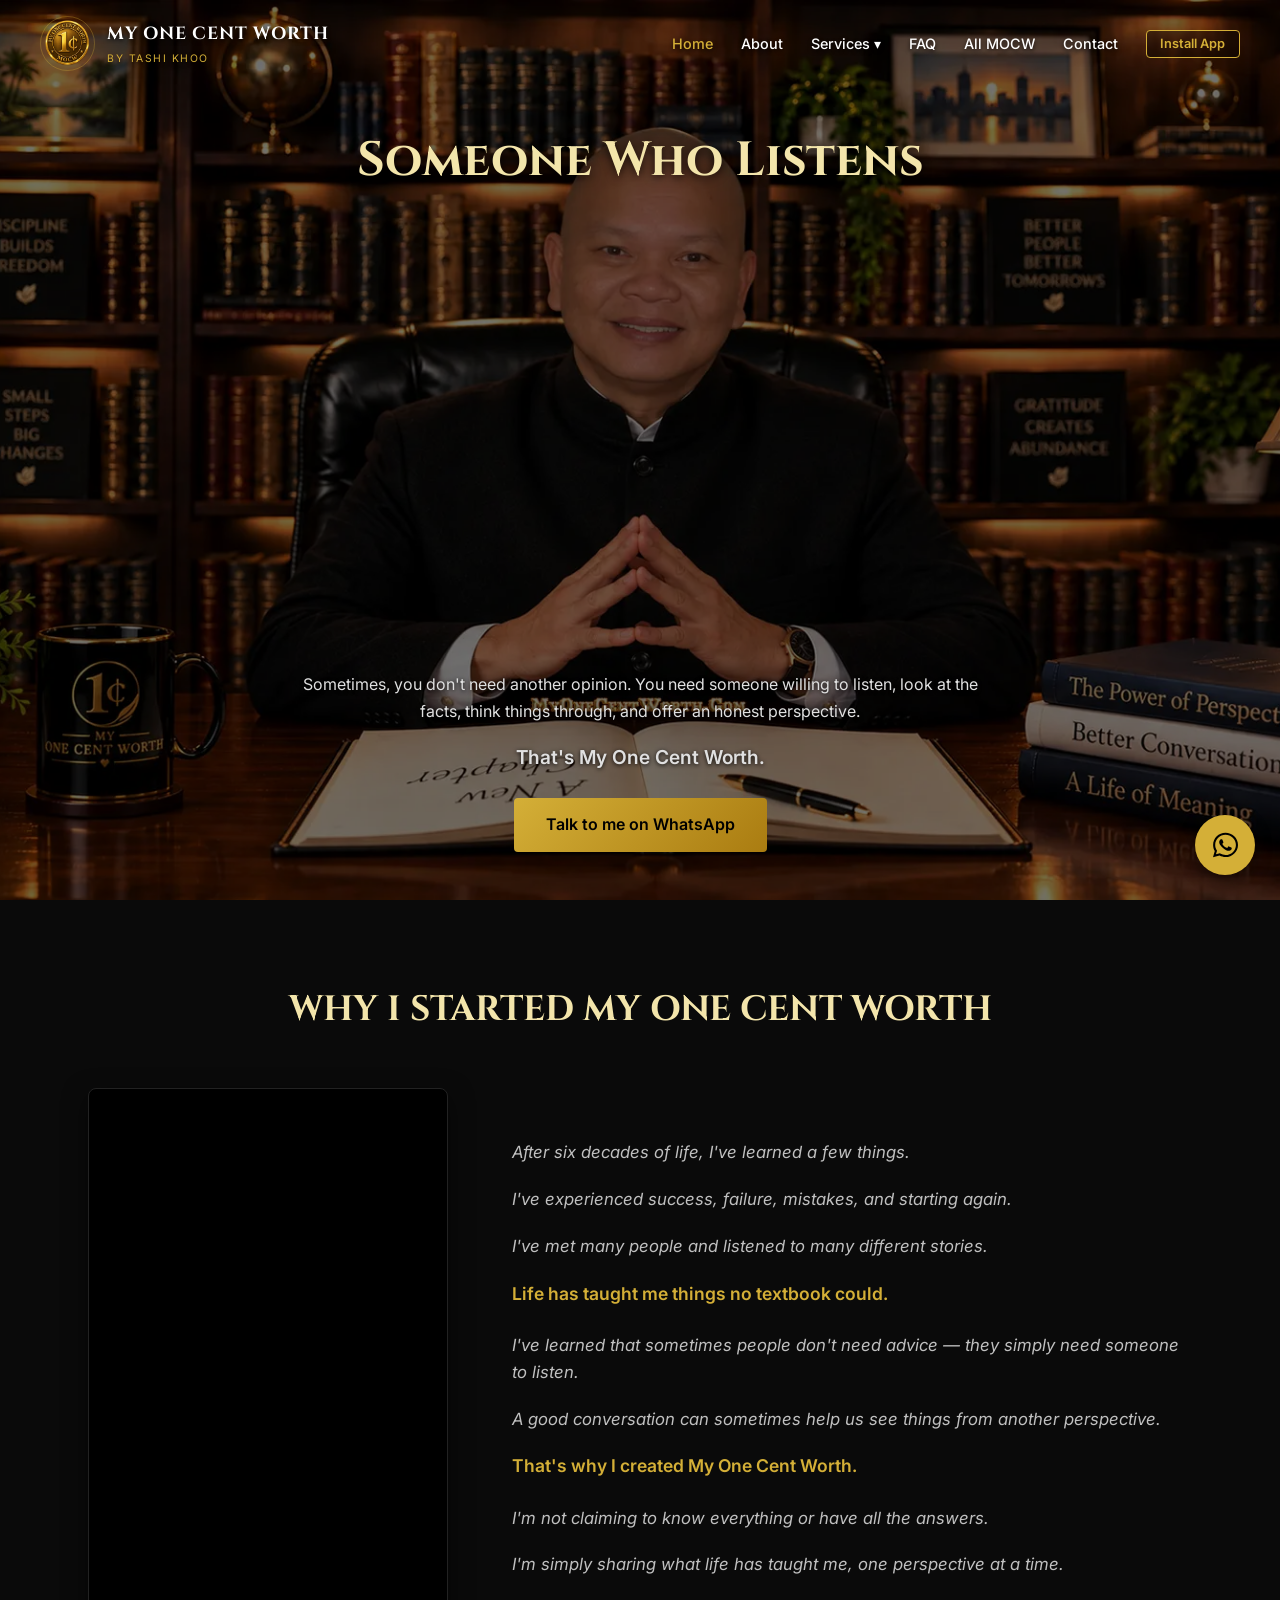
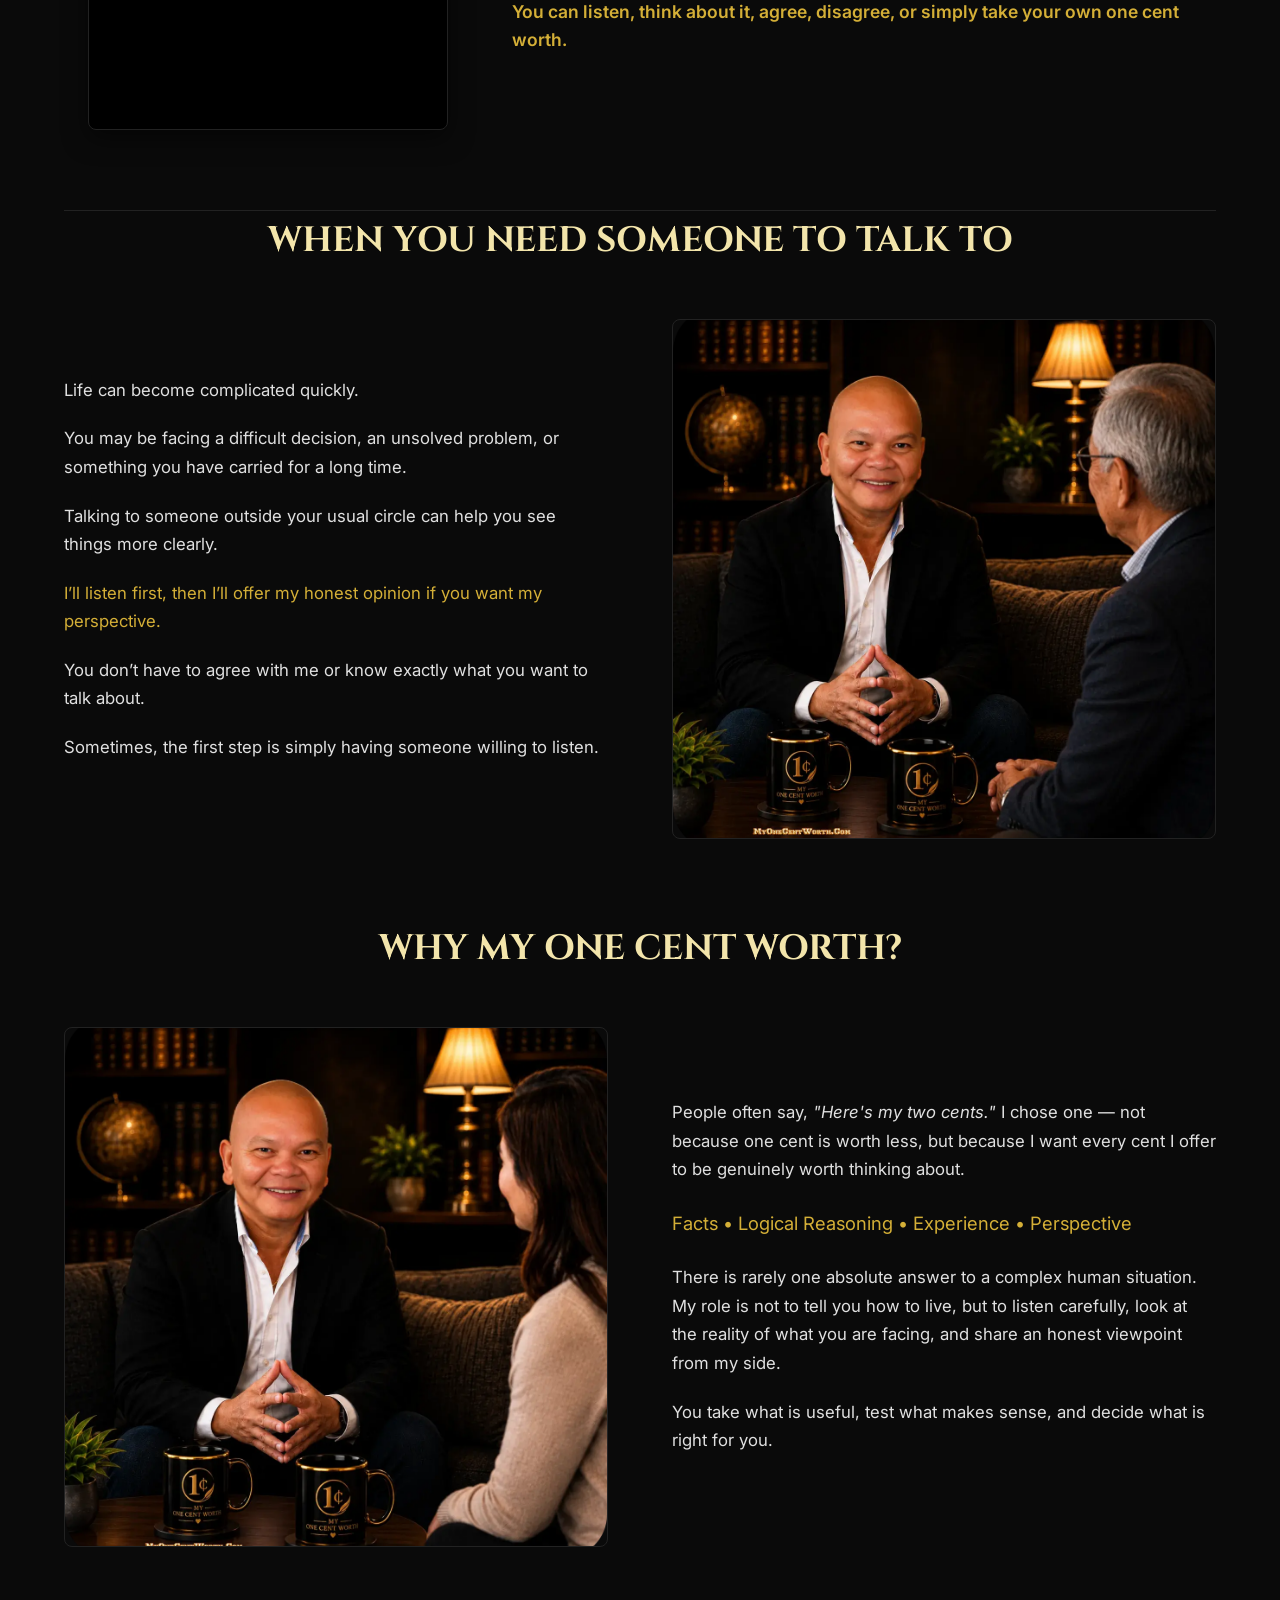
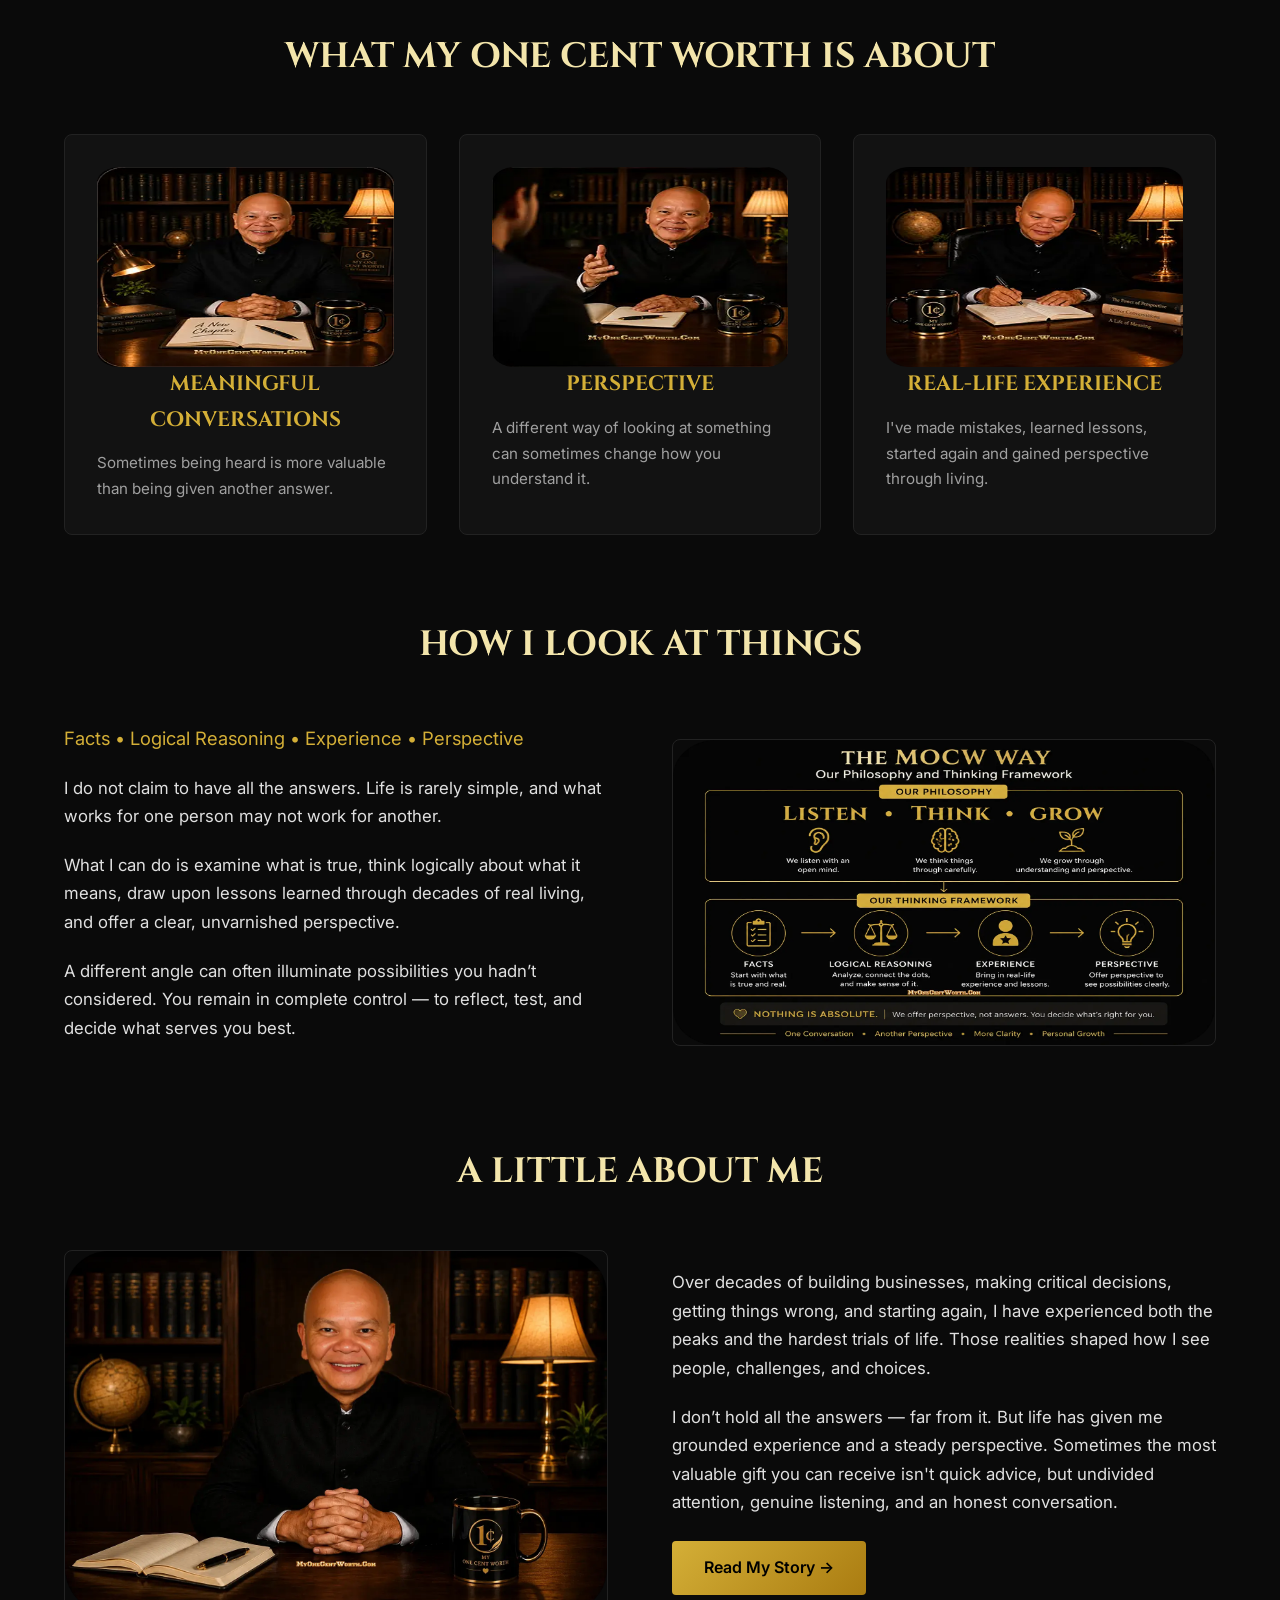
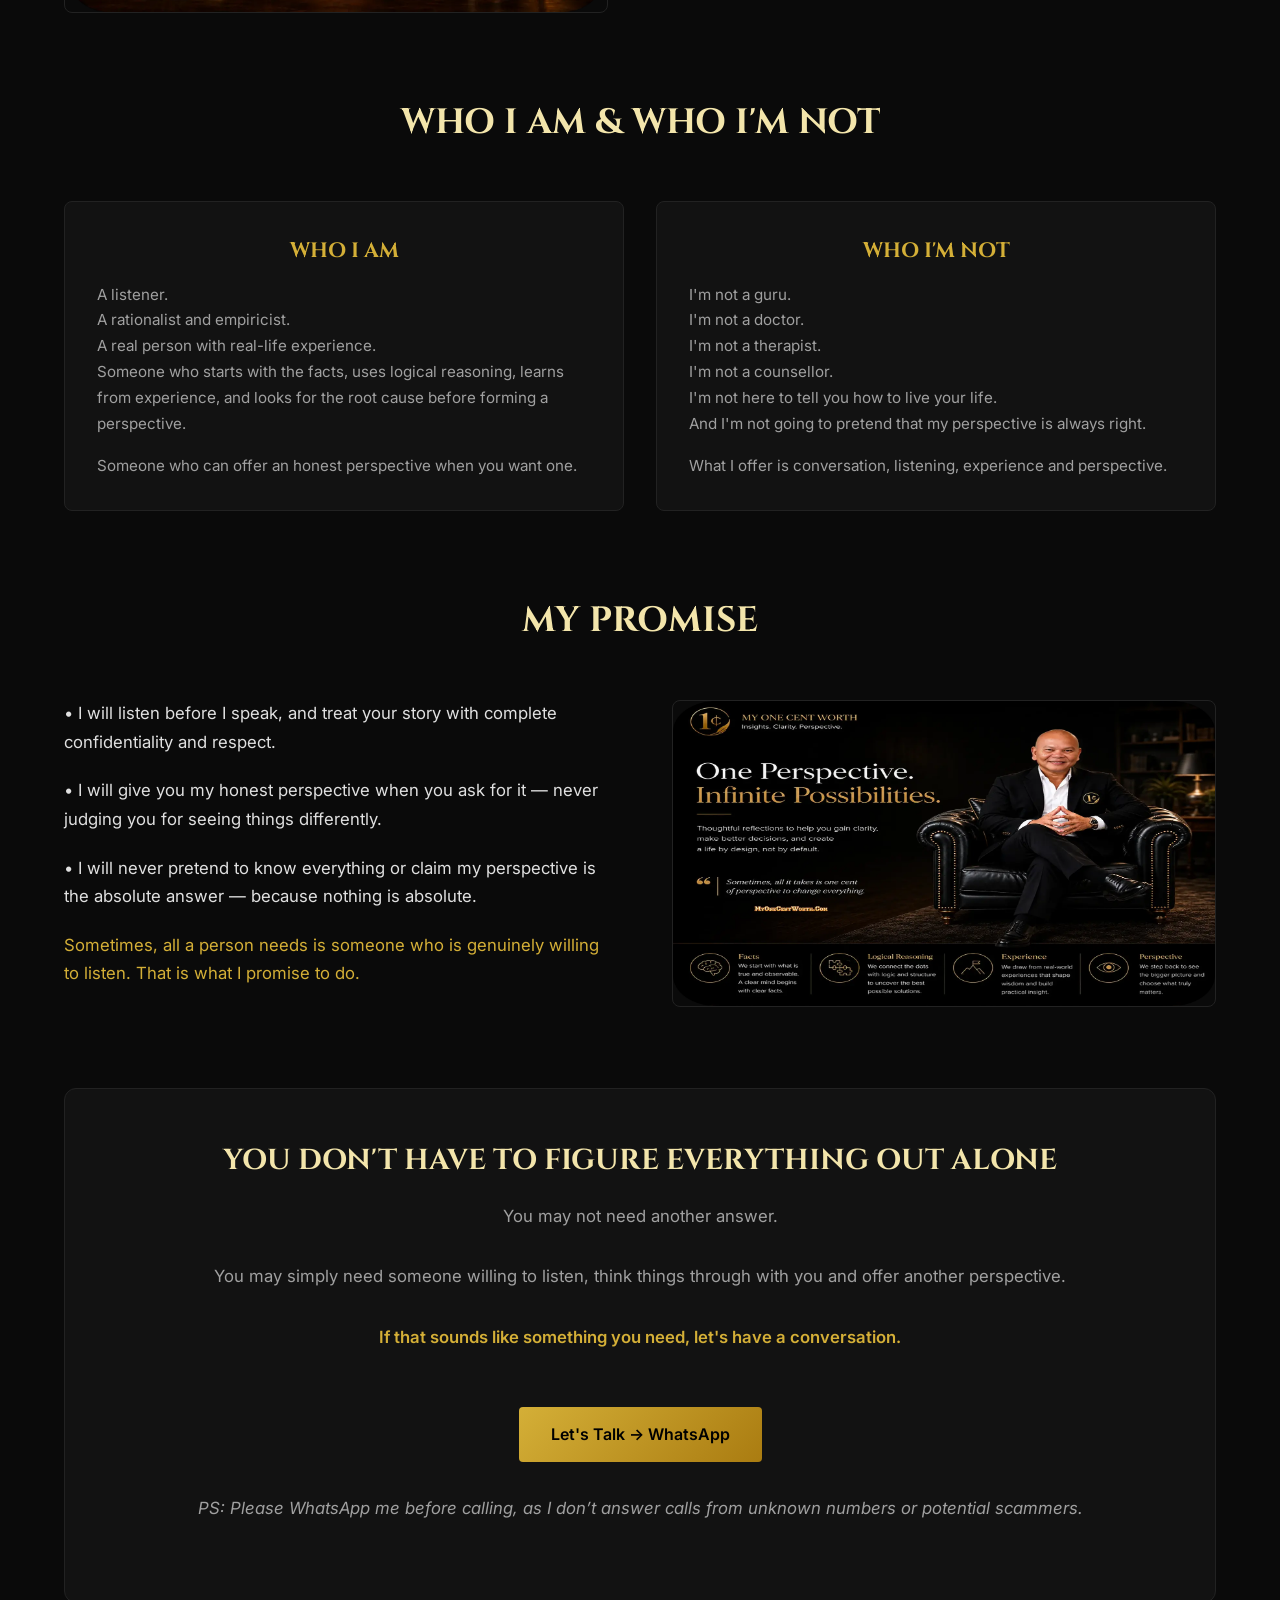
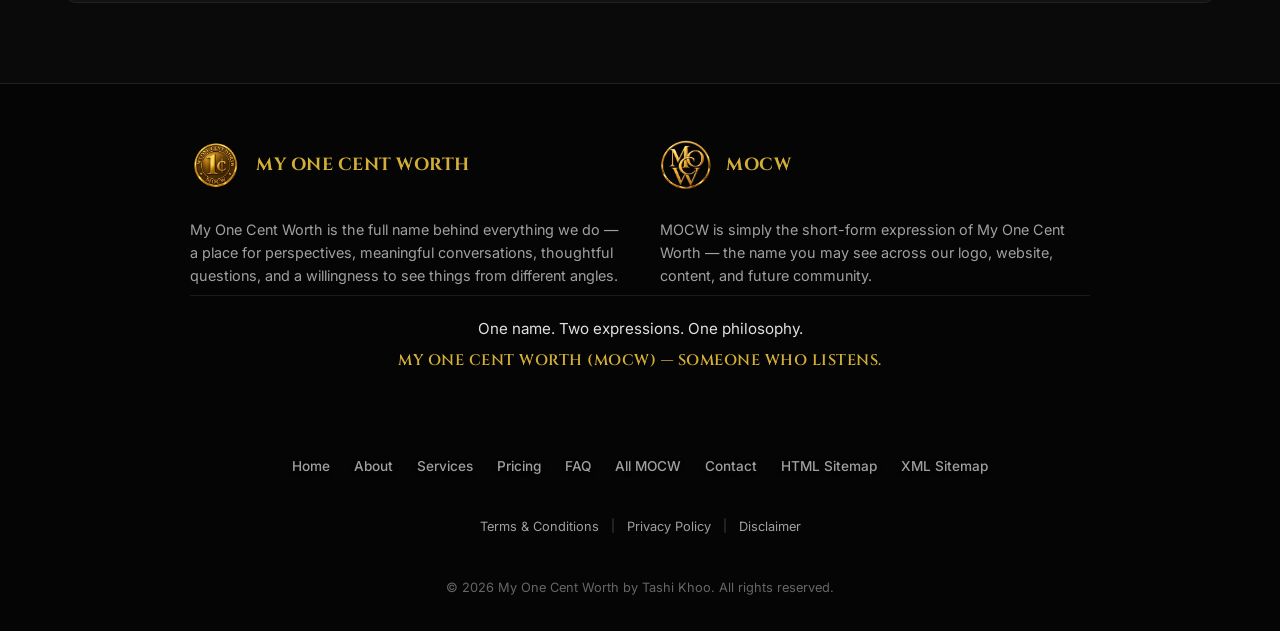
==== commit e2b02539: "Improve homepage layout balance, section consistency, and spacing" ====
--- a/index.html
+++ b/index.html
@@ -96,7 +96,6 @@
                     <p class="italic-text">A good conversation can sometimes help us see things from another perspective.</p>
                     <p class="gold-highlight">That's why I created My One Cent Worth.</p>
                     <p class="italic-text">I'm not claiming to know everything or have all the answers.</p>
-                    <p class="italic-text">Not because I know everything. Not because I have all the answers.</p>
                     <p class="italic-text">I'm simply sharing what life has taught me, one perspective at a time.</p>
                     <p class="gold-highlight">You can listen, think about it, agree, disagree, or simply take your own one cent worth.</p>
                 </div>
@@ -107,20 +106,16 @@
         <!-- STAGGER 1: Someone to Talk To -->
         <section class="stagger-section">
             <div class="section-heading">
-                <h2>SOMETIMES, YOU JUST NEED SOMEONE TO TALK TO</h2>
+                <h2>WHEN YOU NEED SOMEONE TO TALK TO</h2>
             </div>
             <div class="stagger-row">
                 <div class="stagger-text">
-                    <p>Life can become complicated very quickly.</p>
-                    <p>A decision you're struggling with.<br>A problem you can't seem to solve.<br>Something you've been carrying around for a long time.<br>Or simply a thought you haven't been able to put into words.</p>
-                    <p>Sometimes talking to someone outside your usual circle can help.</p>
-                    <p>Not because they have a magic answer.</p>
-                    <p>But because saying things out loud can help you hear your own thoughts more clearly.</p>
-                    <p>I'll listen first.</p>
-                    <p>If you want my perspective, I'll give you my honest one.</p>
-                    <p>You don't have to agree with me.</p>
-                    <p>You don't even have to know exactly what you want to talk about.</p>
-                    <p><em>Sometimes the first step is simply having someone there who is willing to listen.</em></p>
+                    <p>Life can become complicated quickly.</p>
+                    <p>You may be facing a difficult decision, an unsolved problem, or something you have carried for a long time.</p>
+                    <p>Talking to someone outside your usual circle can help you see things more clearly.</p>
+                    <p class="gold-highlight">I’ll listen first, then I’ll offer my honest opinion if you want my perspective.</p>
+                    <p>You don’t have to agree with me or know exactly what you want to talk about.</p>
+                    <p>Sometimes, the first step is simply having someone willing to listen.</p>
                 </div>
                 <div class="stagger-img">
                     <img src="images/mocw-someone-to-talk-to.webp" alt="Tashi Khoo having a conversation with a client">
@@ -135,16 +130,10 @@
             </div>
             <div class="stagger-row reverse">
                 <div class="stagger-text">
-                    <p>People often say, "Here's my two cents."</p>
-                    <p>I chose one.</p>
-                    <p>Not because one cent is worth less.</p>
-                    <p><strong>Because I want every cent I offer to be worth thinking about.</strong></p>
-                    <p>My One Cent Worth is built around four things:</p>
-                    <p><strong>Facts.<br>Logical Reasoning.<br>Experience.<br>Perspective.</strong></p>
-                    <p>I won't pretend that my view is the only view.</p>
-                    <p>There rarely is one perfect answer to a complicated human situation.</p>
-                    <p>My role is simply to listen, think things through and offer what I genuinely see from my side.</p>
-                    <p>You take what is useful. You decide what is right for you.</p>
+                    <p>People often say, <em>"Here's my two cents."</em> I chose one — not because one cent is worth less, but because I want every cent I offer to be genuinely worth thinking about.</p>
+                    <p class="gold-highlight" style="font-size: 1.15rem; margin: 1.5rem 0;">Facts • Logical Reasoning • Experience • Perspective</p>
+                    <p>There is rarely one absolute answer to a complex human situation. My role is not to tell you how to live, but to listen carefully, look at the reality of what you are facing, and share an honest viewpoint from my side.</p>
+                    <p>You take what is useful, test what makes sense, and decide what is right for you.</p>
                 </div>
                 <div class="stagger-img">
                     <img src="images/mocw-someone-who-listens.webp" alt="Tashi Khoo listening attentively">
@@ -155,7 +144,7 @@
         <!-- THREE-CARD SECTION -->
         <section class="three-card-section">
             <div class="section-heading">
-                <h2>What My One Cent Worth Is About</h2>
+                <h2>WHAT MY ONE CENT WORTH IS ABOUT</h2>
             </div>
             <div class="card-grid three-col">
                 <div class="card">
@@ -179,14 +168,14 @@
         <!-- STAGGER 3: How I Look at Things -->
         <section class="stagger-section">
             <div class="section-heading">
-                <h2>How I Look at Things</h2>
+                <h2>HOW I LOOK AT THINGS</h2>
             </div>
             <div class="stagger-row">
                 <div class="stagger-text">
-                    <p class="gold-text" style="font-size: 1.2rem; font-weight: 600; margin-bottom: 1rem;">Facts. Logical Reasoning. Experience. Perspective.</p>
-                    <p>I don't claim to have all the answers.</p>
-                    <p>What I can do is look at what we know, think logically about what it may mean, draw on what experience has taught me, and offer you another perspective.</p>
-                    <p>You decide what you do with it.</p>
+                    <p class="gold-highlight" style="font-size: 1.15rem; margin-bottom: 1.25rem;">Facts • Logical Reasoning • Experience • Perspective</p>
+                    <p>I do not claim to have all the answers. Life is rarely simple, and what works for one person may not work for another.</p>
+                    <p>What I can do is examine what is true, think logically about what it means, draw upon lessons learned through decades of real living, and offer a clear, unvarnished perspective.</p>
+                    <p>A different angle can often illuminate possibilities you hadn’t considered. You remain in complete control — to reflect, test, and decide what serves you best.</p>
                 </div>
                 <div class="stagger-img">
                     <img src="images/THE MOCW WAY - Our Philosophy and Thinking Framework.webp" alt="Facts, Logical Reasoning, Experience, and Perspective framework">
@@ -201,14 +190,9 @@
             </div>
             <div class="stagger-row reverse">
                 <div class="stagger-text">
-                    <p>I've spent decades working, building businesses, making decisions, getting things wrong and trying again.</p>
-                    <p>I've experienced the good parts of life.</p>
-                    <p>I've experienced the difficult parts too.</p>
-                    <p>Those experiences have changed the way I look at people, problems and decisions.</p>
-                    <p>I don't consider myself someone who has all the answers. Far from it.</p>
-                    <p>But I've accumulated a fair amount of real-life experience and perspective.</p>
-                    <p>And I've learned that sometimes the most useful thing you can give another person isn't an answer. It's your time. Your attention. And an honest conversation.</p>
-                    <div>
+                    <p>Over decades of building businesses, making critical decisions, getting things wrong, and starting again, I have experienced both the peaks and the hardest trials of life. Those realities shaped how I see people, challenges, and choices.</p>
+                    <p>I don’t hold all the answers — far from it. But life has given me grounded experience and a steady perspective. Sometimes the most valuable gift you can receive isn't quick advice, but undivided attention, genuine listening, and an honest conversation.</p>
+                    <div style="margin-top: 1.5rem;">
                         <a href="about.html" class="btn-gold">Read My Story →</a>
                     </div>
                 </div>
@@ -220,6 +204,9 @@
 
         <!-- TWO-COLUMN CARDS -->
         <section class="two-card-section">
+            <div class="section-heading">
+                <h2>WHO I AM &amp; WHO I'M NOT</h2>
+            </div>
             <div class="card-grid two-col">
                 <div class="card">
                     <h3>WHO I AM</h3>
@@ -249,15 +236,10 @@
             </div>
             <div class="stagger-row">
                 <div class="stagger-text">
-                    <p>I'll listen before I speak.</p>
-                    <p>I'll respect your story.</p>
-                    <p>I'll give you my honest perspective when you want it.</p>
-                    <p>I won't judge you for seeing things differently.</p>
-                    <p>I won't pretend to know everything.</p>
-                    <p>And I won't tell you that my One Cent Worth is the absolute answer.</p>
-                    <p><strong>Because nothing is absolute.</strong></p>
-                    <p>Sometimes, all a person needs is someone who is willing to listen.</p>
-                    <p><em>That's what I promise to do.</em></p>
+                    <p>• I will listen before I speak, and treat your story with complete confidentiality and respect.</p>
+                    <p>• I will give you my honest perspective when you ask for it — never judging you for seeing things differently.</p>
+                    <p>• I will never pretend to know everything or claim my perspective is the absolute answer — because nothing is absolute.</p>
+                    <p class="gold-highlight" style="margin-top: 1.25rem;">Sometimes, all a person needs is someone who is genuinely willing to listen. That is what I promise to do.</p>
                 </div>
                 <div class="stagger-img">
                     <img src="images/mocw-promises.webp" alt="My Promise by Tashi Khoo">
--- a/mocw.css
+++ b/mocw.css
@@ -968,6 +968,14 @@
     margin-bottom: 5rem;
 }
 
+.stagger-section .stagger-row {
+    margin-bottom: 0;
+}
+
+.page-home .card-grid {
+    margin-top: 0;
+}
+
 .why-started-container {
     display: grid;
     grid-template-columns: 1fr;
